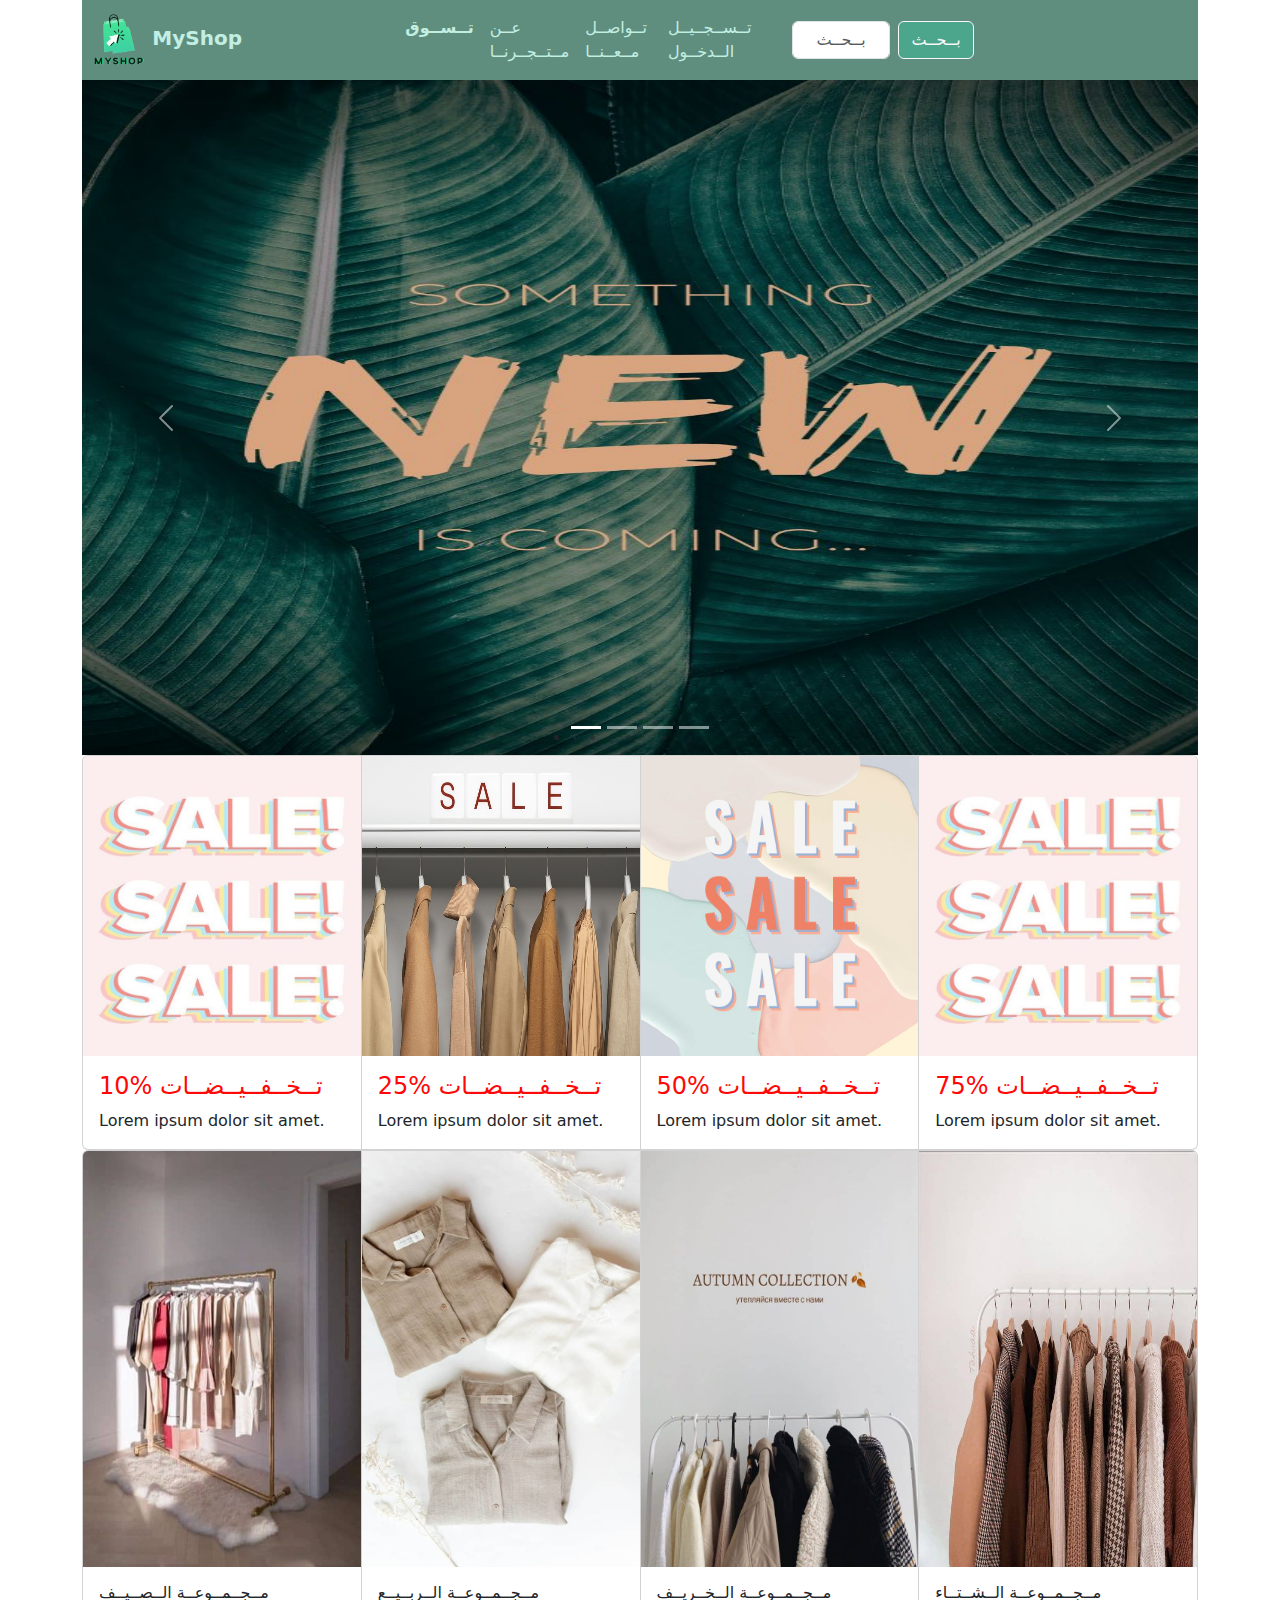
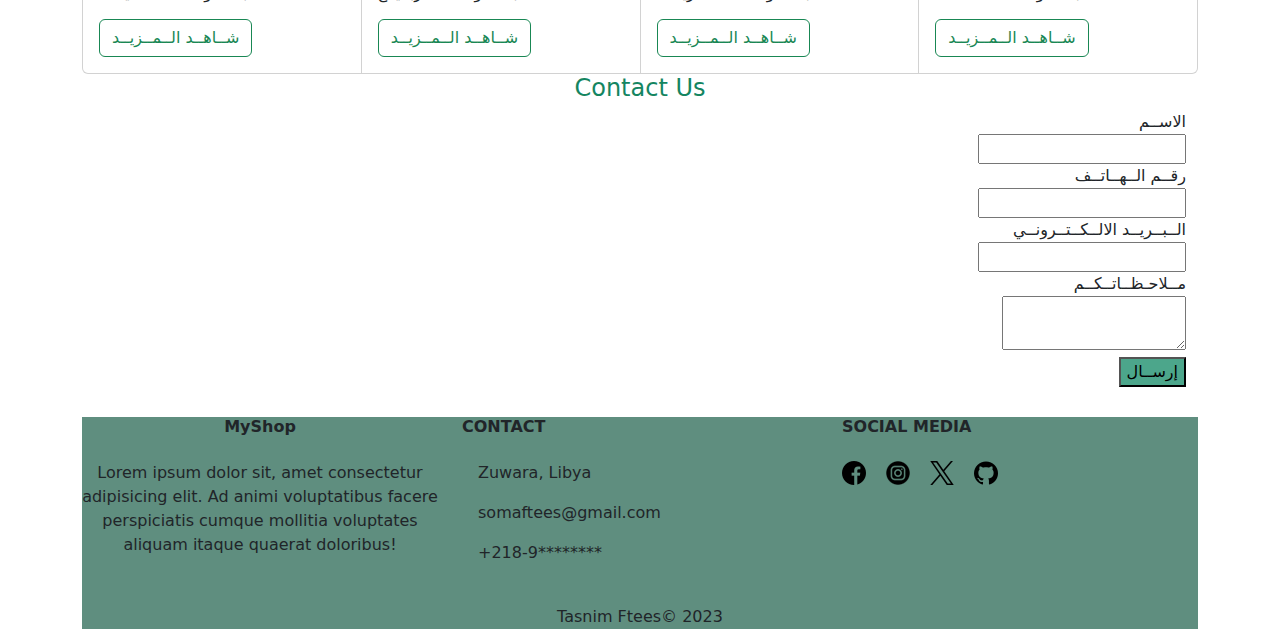
==== index.html @ c51e7357 "Update index.html" ====
<!DOCTYPE html>
<html lang="en">

<head>
  <meta charset="UTF-8">
  <meta name="viewport" content="width=device-width, initial-scale=1.0">
  <link rel="stylesheet" href="css\style.css" />
  <script src="js/script.js"></script>
  <link href="https://cdn.jsdelivr.net/npm/bootstrap@5.3.2/dist/css/bootstrap.min.css" rel="stylesheet"
    integrity="sha384-T3c6CoIi6uLrA9TneNEoa7RxnatzjcDSCmG1MXxSR1GAsXEV/Dwwykc2MPK8M2HN" crossorigin="anonymous">
  <script src="https://cdn.jsdelivr.net/npm/bootstrap@5.3.2/dist/js/bootstrap.bundle.min.js"
    integrity="sha384-C6RzsynM9kWDrMNeT87bh95OGNyZPhcTNXj1NW7RuBCsyN/o0jlpcV8Qyq46cDfL"
    crossorigin="anonymous"></script>
  <!-- CSS Bootstrap link -->
  <link rel="stylesheet" href="https://maxcdn.bootstrapcdn.com/bootstrap/5.3.2/css/bootstrap.min.css">

  <!-- jQuery script -->
  <script src="https://code.jquery.com/jquery-3.7.1.slim.min.js"></script>

  <!-- Popper.js script -->
  <script src="https://cdnjs.cloudflare.com/ajax/libs/popper.js/2.9.2/umd/popper.min.js"></script>

  <!-- Bootstrap script -->
  <script src="https://maxcdn.bootstrapcdn.com/bootstrap/5.3.2/js/bootstrap.min.js"></script>
  <link href="image/iconn.png">
  <title>MyShop</title>
</head>

<body>
  <!--translate-->
  <div id="google_translate_element"></div>
  <!--Go up-->
  <button onclick="scrollToTop()" id="scroll-to-top" title="الرجوع لأعلى">&#11165;</button>
  <!--Nav bar section-->
  <div class="container">
    <nav class="navbar navbar-expand-lg navbar-light" style="background: #5f8e7f">
      <div class="container-fluid">
        <div class="col-md-3">
          <div class="navbar-brand" style="color:#c3efe3;">
            <a class="nav-link active" aria-current="page" href="index.html" style="font-weight: 900;">
              <img src="image\shop.png" width="20%" height="20%">
              MyShop
            </a>
          </div>
        </div>
        <div class="col-md-4">
          <div class="collapse navbar-collapse" id="navbarNavAltMarkup">
            <div class="navbar-nav">
              <a class="nav-link" href="shop.html" style="font-weight:800; color:#c3efe3;">تــســوق</a>
              <a class="nav-link" href="about.html" style="font-weight:500; color:#c3efe3;">عــن مــتــجــرنــا</a>
              <a class="nav-link" href="#contact" style="font-weight:300; color:#c3efe3;">تــواصــل مــعــنــا</a>
              <a class="nav-link" href="login.html" style="font-weight:100; color:#c3efe3;"> تــســجــيــل
                الــدخــول</a>
            </div>
          </div>
        </div>
        <div class="col-md-2">
          <form class="d-flex" id="search-form" class="form-inline">
            <input class="form-control me-2" id="search-input" type="text" style="text-align: center;"
              placeholder="بــحــث" aria-label="بــحــث">
            <button class="btn btn-outline-light" id="search-button" style="background: #4ca68b"
              type="submit">بــحــث</button>
          </form>
        </div>
        <div class="col-md-2">
          <button class="navbar-toggler" type="button" data-toggle="collapse" data-target="#navbarNavAltMarkup"
            aria-controls="navbarNavAltMarkup" aria-expanded="false" aria-label="Toggle navigation">
            <span class="navbar-toggler-icon"></span>
          </button>
        </div>
      </div>
    </nav>
  </div>

  <!--first card section-->
  <div class="container">
    <div id="carouselExampleInterval" class="carousel slide" data-bs-ride="carousel">
      <ul class="carousel-indicators">
        <li data-bs-target="#carouselExampleInterval" data-bs-slide-to="0" class="active"></li>
        <li data-bs-target="#carouselExampleInterval" data-bs-slide-to="1"></li>
        <li data-bs-target="#carouselExampleInterval" data-bs-slide-to="2"></li>
        <li data-bs-target="#carouselExampleInterval" data-bs-slide-to="3"></li>
      </ul>
      <div class="carousel-inner">
        <div class="carousel-item active" data-bs-interval="5000">
          <img src="image\new.jpeg" class="d-block w-100" width="200px" height="675px">
        </div>
        <div class="carousel-item" data-bs-interval="5000">
          <img src="image\bg.jpeg" class="d-block w-100" width="1000px" height="675px">
          <div class="carousel-caption text-end" style="color: #a9a47b;">
            <h3>مــرحــبــاً بــكــم فــي مـــتجــرنــا الإلــكــتــرونــي</h3>
            <p> خــدامــات مــمــيــزة لــزبــائــن مــمــيــزيــن</p>
          </div>
        </div>
        <div class="carousel-item" data-bs-interval="3000">
          <img src="image\bg3.jpg" class="d-block w-100" width="1000px" height="675px">
          <div class="carousel-caption text-end" style="color: #f8f3b8;">
            <h3>مــرحــبــاً بــكــم فــي مـــتجــرنــا الإلــكــتــرونــي</h3>
            <p> خــدامــات مــمــيــزة لــزبــائــن مــمــيــزيــن</p>
          </div>
        </div>
        <div class="carousel-item" data-bs-interval="1000">
          <img src="image\bg2.jpg" class="d-block w-100" width="1000px" height="675px">
          <div class="carousel-caption text-end" style="color: #8e8a5f;">
            <h3>مــرحــبــاً بــكــم فــي مـــتجــرنــا الإلــكــتــرونــي</h3>
            <p> خــدامــات مــمــيــزة لــزبــائــن مــمــيــزيــن</p>
          </div>
        </div>
      </div>
      <button class="carousel-control-prev" type="button" data-bs-target="#carouselExampleInterval"
        data-bs-slide="prev">
        <span class="carousel-control-prev-icon" aria-hidden="true"></span>
        <span class="visually-hidden">Previous</span>
      </button>
      <button class="carousel-control-next" type="button" data-bs-target="#carouselExampleInterval"
        data-bs-slide="next">
        <span class="carousel-control-next-icon" aria-hidden="true"></span>
        <span class="visually-hidden">Next</span>
      </button>
    </div>
  </div>


  <!--SALE section-->
  <div class="container">
    <div class="card-group">
      <div class="card">
        <img src="image\sale3.jpeg" class="card-img-top" width="75px" height="300px">
        <div class="card-body">
          <h5 class="glow"> 10% تــخــفــيــضــات</h5>
          <p class="card-text">Lorem ipsum dolor sit amet.</p>
        </div>
      </div>
      <div class="card">
        <img src="image\sale.jpeg" class="card-img-top" width="75px" height="300px">
        <div class="card-body">
          <h5 class="glow"> 25% تــخــفــيــضــات</h5>
          <p class="card-text">Lorem ipsum dolor sit amet.</p>
        </div>
      </div>
      <div class="card">
        <img src="image\sale2.jpeg" class="card-img-top" width="75px" height="300px">
        <div class="card-body">
          <h5 class="glow"> 50% تــخــفــيــضــات</h5>
          <p class="card-text">Lorem ipsum dolor sit amet.</p>
        </div>
      </div>
      <div class="card">
        <img src="image\sale3.jpeg" class="card-img-top" width="75px" height="300px">
        <div class="card-body">
          <h5 class="glow"> 75% تــخــفــيــضــات</h5>
          <p class="card-text">Lorem ipsum dolor sit amet.</p>
        </div>
      </div>
    </div>
  </div>
  <!--seasons section-->

  <div class="container">
    <div class="card-group">
      <div class="card">
        <img src="image\summer.jpg" class="card-img-top" width="100%" height="100%">
        <div class="card-body">
          <h5 class="card-title" style="font-size: medium">مــجــمــوعــة الــصــيــف</h5>
          <p class="card-text"></p>
          <a href="summer.html" class="btn btn-outline-success" style="font-size: medium">شــاهــد الــمــزيــد</a>
        </div>
      </div>
      <div class="card">
        <img src="image\spring.jpg" class="card-img-top" width="100%" height="100%">
        <div class="card-body">
          <h5 class="card-title" style="font-size: medium">مــجــمــوعــة الــربــيــع</h5>
          <p class="card-text"></p>
          <a href="spring.html" class="btn btn-outline-success" style="font-size: medium">شــاهــد الــمــزيــد</a>
        </div>
      </div>
      <div class="card">
        <img src="image\autm.jpg" class="card-img-top" width="100%" height="100%">
        <div class="card-body">
          <h5 class="card-title" style="font-size: medium">مــجــمــوعــة الــخــريــف</h5>
          <p class="card-text"></p>
          <a href="aut.html" class="btn btn-outline-success" style="font-size: medium">شــاهــد الــمــزيــد</a>
        </div>
      </div>
      <div class="card">
        <img src="image\wint.jpg" class="card-img-top" width="100%" height="100%">
        <div class="card-body">
          <h5 class="card-title" style="font-size: medium">مــجــمــوعــة الــشــتــاء</h5>
          <p class="card-text"></p>
          <a href="win.html" class="btn btn-outline-success" style="font-size: medium">شــاهــد الــمــزيــد</a>
        </div>
      </div>
    </div>
  </div>



  <!--contact us section-->
  <div class="container">
    <div id="contact">
      <div class="heading_container ">
        <h2 class="glowy" style="text-align: center;">
          Contact Us
        </h2>
      </div>
    </div>
    <div class="container">
      <div class="row">
        <div class="col-md-9">
          <div class="map_container">
            <div class="map-responsive">
              <iframe
                src="https://www.google.com/maps/embed?pb=!1m18!1m12!1m3!1d53581.4370925566!2d12.12197630697865!3d32.92883009144455!2m3!1f0!2f0!3f0!3m2!1i1024!2i768!4f13.1!3m3!1m2!1s0x13a961f3cd613c19%3A0x91852e54e28cdc3c!2z2LLZiNin2LHYqQ!5e0!3m2!1sar!2sly!4v1702836986442!5m2!1sar!2sly"
                width="100%" height="300px" style="border:0;" allowfullscreen="" loading="lazy"
                referrerpolicy="no-referrer-when-downgrade"></iframe>
            </div>
          </div>
        </div>

        <div class="col-md-3" style="text-align: right;">
          <form action="https://formspree.io/f/xnqeqqjg" method="POST">
            <label>
              الاســم <br>
              <input type="name" name="name">
            </label><br>
            <label>
              رقــم الــهــاتــف <br>
              <input type="tel" name="phone">
            </label><br>
            <label>
              الــبــريــد الالــكــتــرونــي<br>
              <input type="email" name="email">
            </label><br>
            <label>
              مــلاحـظــاتــكــم<br>
              <textarea name="message"></textarea>
            </label><br>
            <button type="submit" style="background-color: #4ca68b;">إرســال</button>
          </form>

        </div>
      </div>
    </div>
  </div>

  <!--footer-->
  <div class="container">
    <footer class="footer">
      <section style="background: #5f8e7f;">
        <div class="row">
          <div class="col-md-4" style="text-align: center;">
            <h6 class="fw-bold mb-4">
              MyShop
            </h6>
            <p>
              Lorem ipsum dolor sit, amet consectetur adipisicing elit. Ad animi voluptatibus facere perspiciatis cumque
              mollitia voluptates aliquam itaque quaerat doloribus!
            </p>
          </div>
          <div class="col-md-4" style="text-align: left;">
            <h6 class="text-uppercase fw-bold mb-4">Contact</h6>
            <p><i class="fas fa-home me-3"></i> Zuwara, Libya</p>
            <p>
              <i class="fas fa-envelope me-3"></i>
              somaftees@gmail.com
            </p>
            <p><i class="fas fa-phone me-3"></i> +218-9********</p>
          </div>
          <div class="col-md-4" style="text-align: left;">
            <!--Social Media-->
            <h6 class="text-uppercase fw-bold mb-4">Social media</h6>
            <div class="social-icons">
              <a href="https://www.facebook.com/profile.php?id=100024645512383&mibextid=hIlR13">
                <img src="image/fb.png">
              </a>
              <a href="https://www.instagram.com/so._.ma21?igsh=azg3Y241MWU5dmxv">
                <img src="image/insta.png">
              </a>
              <a href="https://x.com/SomaFtees?t=CXi1REva-2Xy9yOhAqD6Ow&s=09">
                <img src="image/x.png">
              </a>
              <a href="https://github.com/somaftees">
                <img src="image/gb.png">
              </a>
            </div>
          </div>
        </div>
      </section>
      <div class="text-center p-4" style="background: #5f8e7f; height: 30px;">
        Tasnim Ftees&copy; 2023
      </div>
      <!-- Copyright -->
    </footer>
  </div>
</body>

</html>
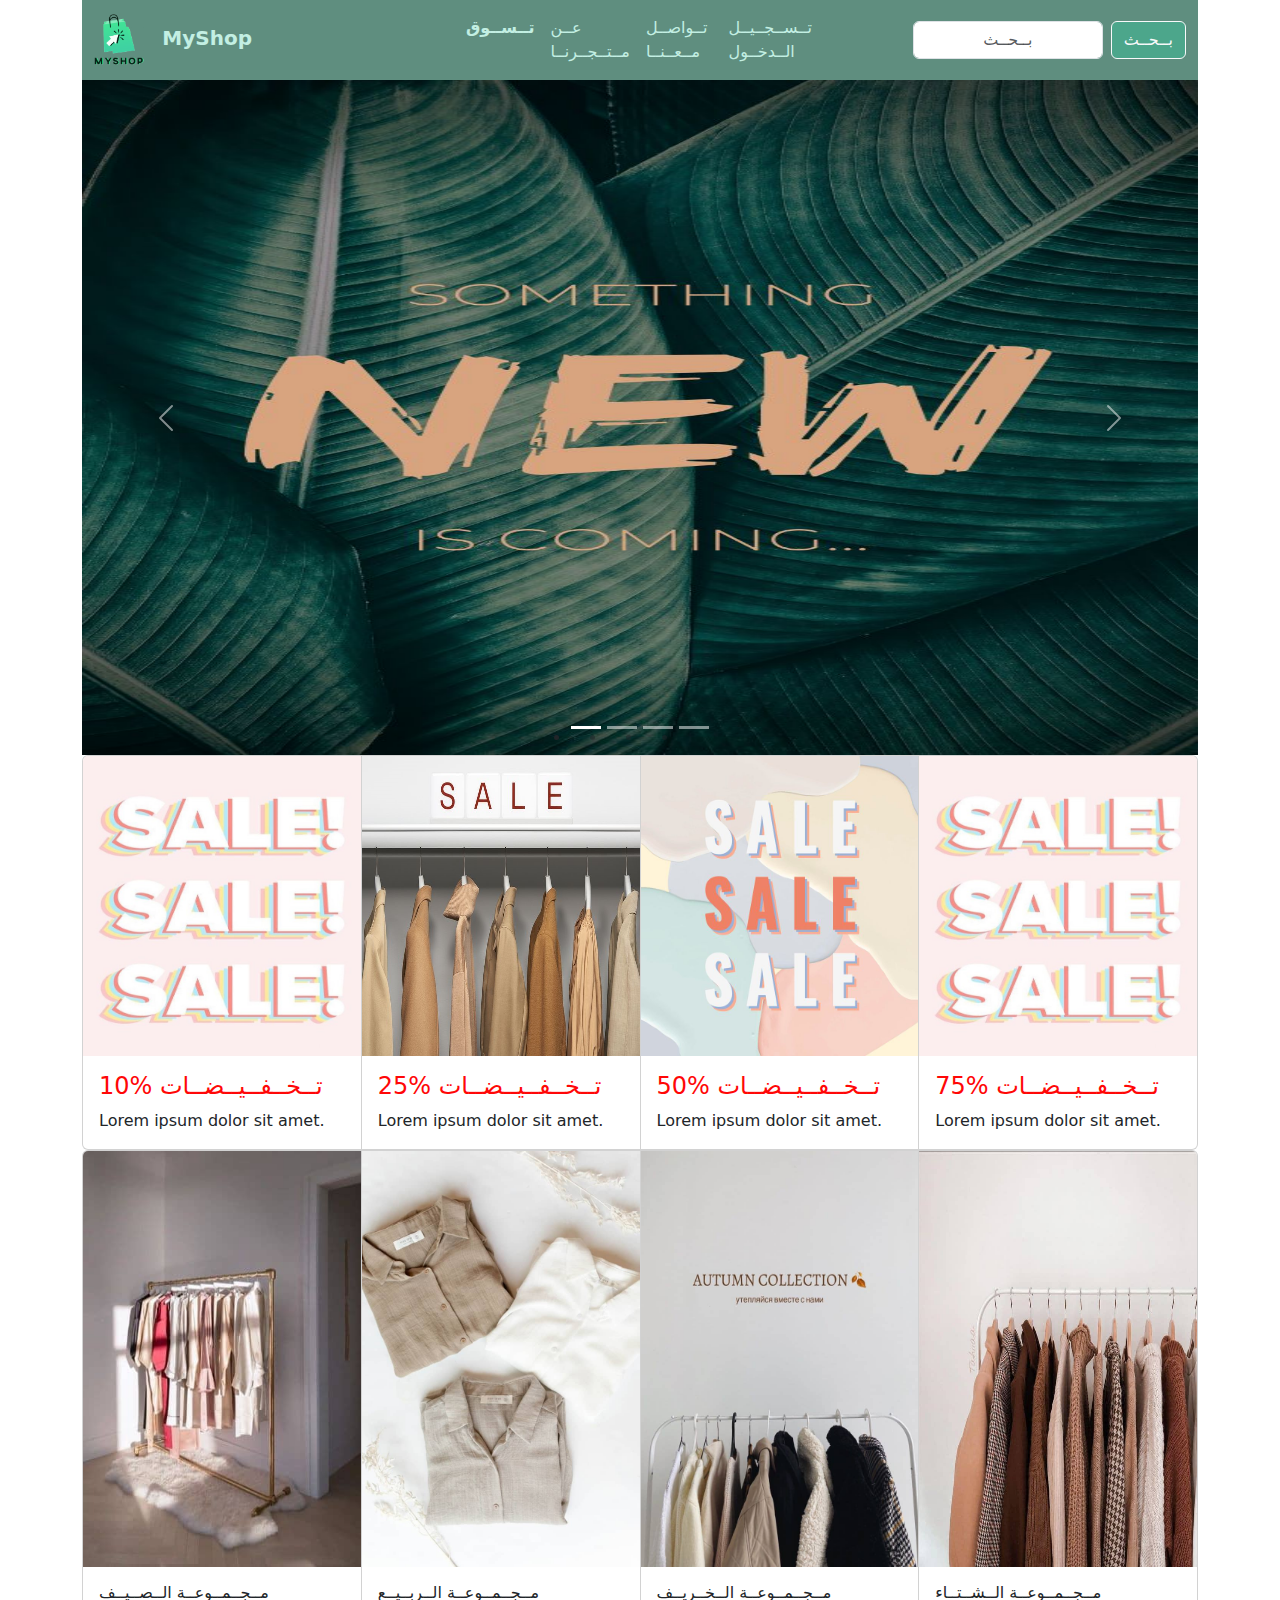
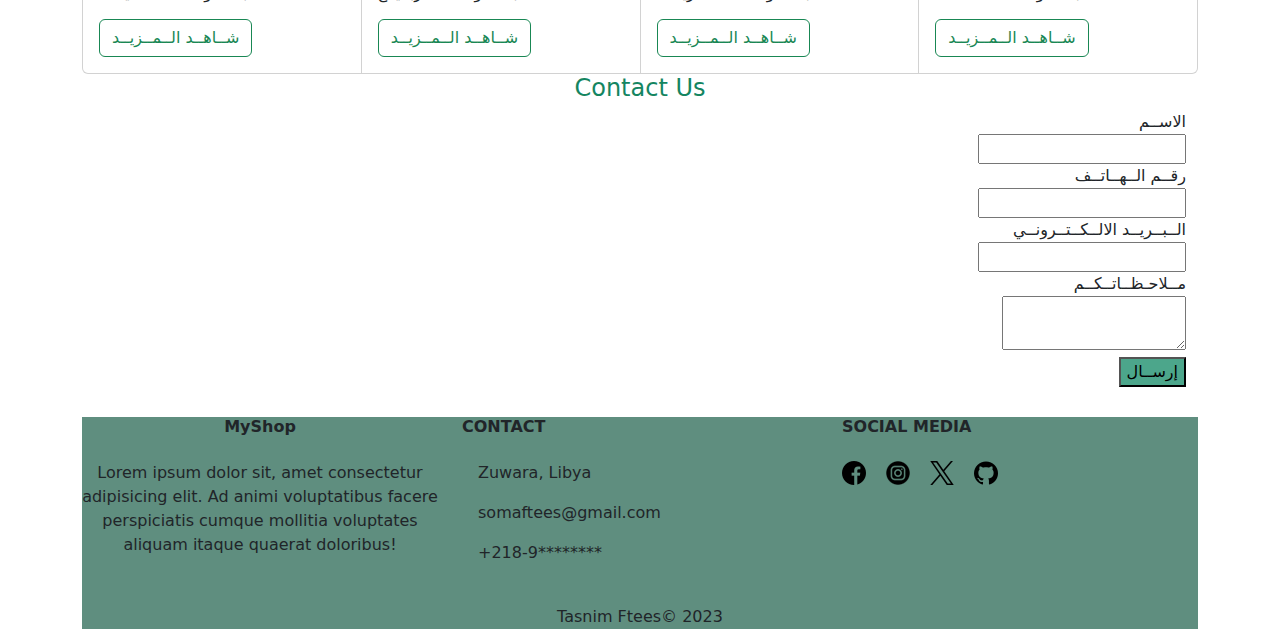
==== commit 1031e782: "Update index.html" ====
--- a/index.html
+++ b/index.html
@@ -36,11 +36,15 @@
     <nav class="navbar navbar-expand-lg navbar-light" style="background: #5f8e7f">
       <div class="container-fluid">
         <div class="col-md-3">
-          <div class="navbar-brand" style="color:#c3efe3;">
+          <div class="navbar-brand" style="color:#c3efe3; display: flex; justify-content: space-between; align-items: center;">
             <a class="nav-link active" aria-current="page" href="index.html" style="font-weight: 900;">
-              <img src="image\shop.png" width="20%" height="20%">
+              <img src="image\shop.png" width="20%" height="20%" style="margin-right: 10px;">
               MyShop
             </a>
+            <button class="navbar-toggler" type="button" data-toggle="collapse" data-target="#navbarNavAltMarkup"
+              aria-controls="navbarNavAltMarkup" aria-expanded="false" aria-label="Toggle navigation">
+              <span class="navbar-toggler-icon"></span>
+            </button>
           </div>
         </div>
         <div class="col-md-4">
@@ -54,19 +58,13 @@
             </div>
           </div>
         </div>
-        <div class="col-md-2">
+        <div class="col-md-3">
           <form class="d-flex" id="search-form" class="form-inline">
             <input class="form-control me-2" id="search-input" type="text" style="text-align: center;"
               placeholder="بــحــث" aria-label="بــحــث">
             <button class="btn btn-outline-light" id="search-button" style="background: #4ca68b"
               type="submit">بــحــث</button>
           </form>
-        </div>
-        <div class="col-md-2">
-          <button class="navbar-toggler" type="button" data-toggle="collapse" data-target="#navbarNavAltMarkup"
-            aria-controls="navbarNavAltMarkup" aria-expanded="false" aria-label="Toggle navigation">
-            <span class="navbar-toggler-icon"></span>
-          </button>
         </div>
       </div>
     </nav>
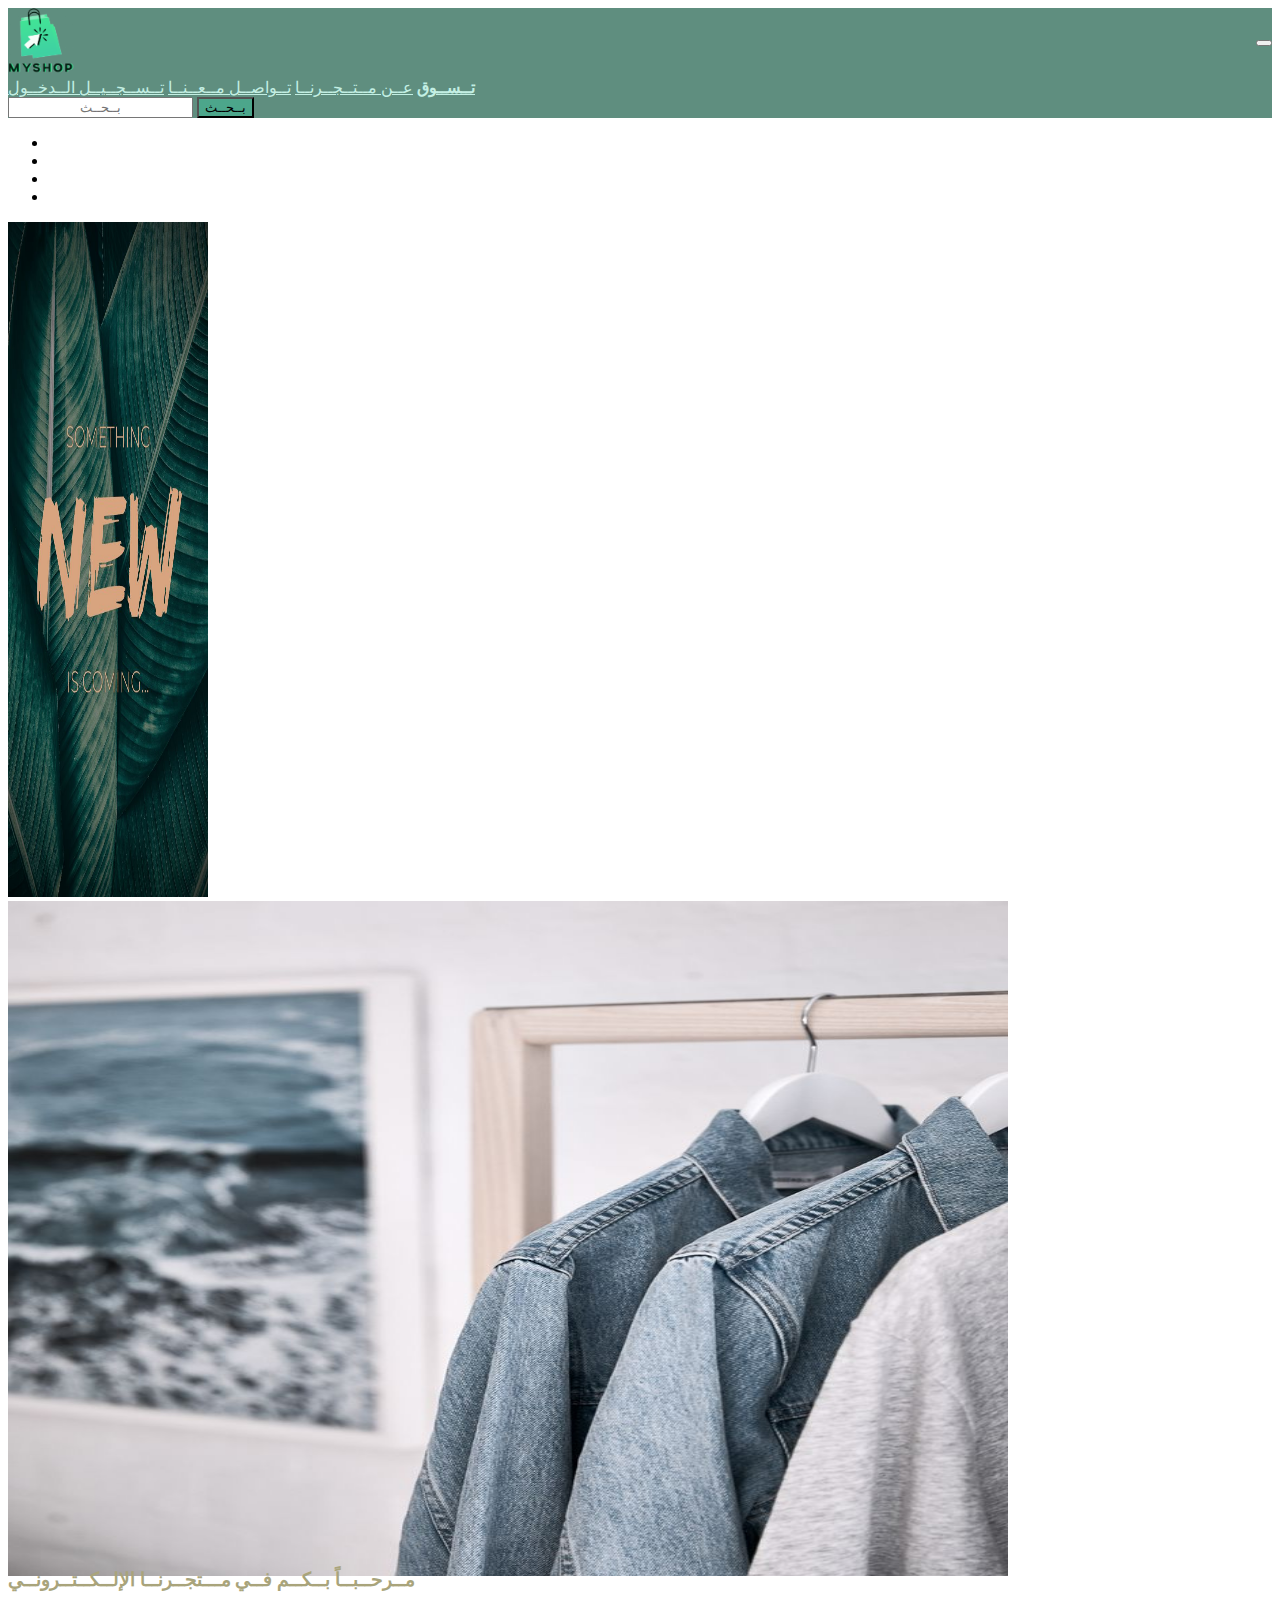
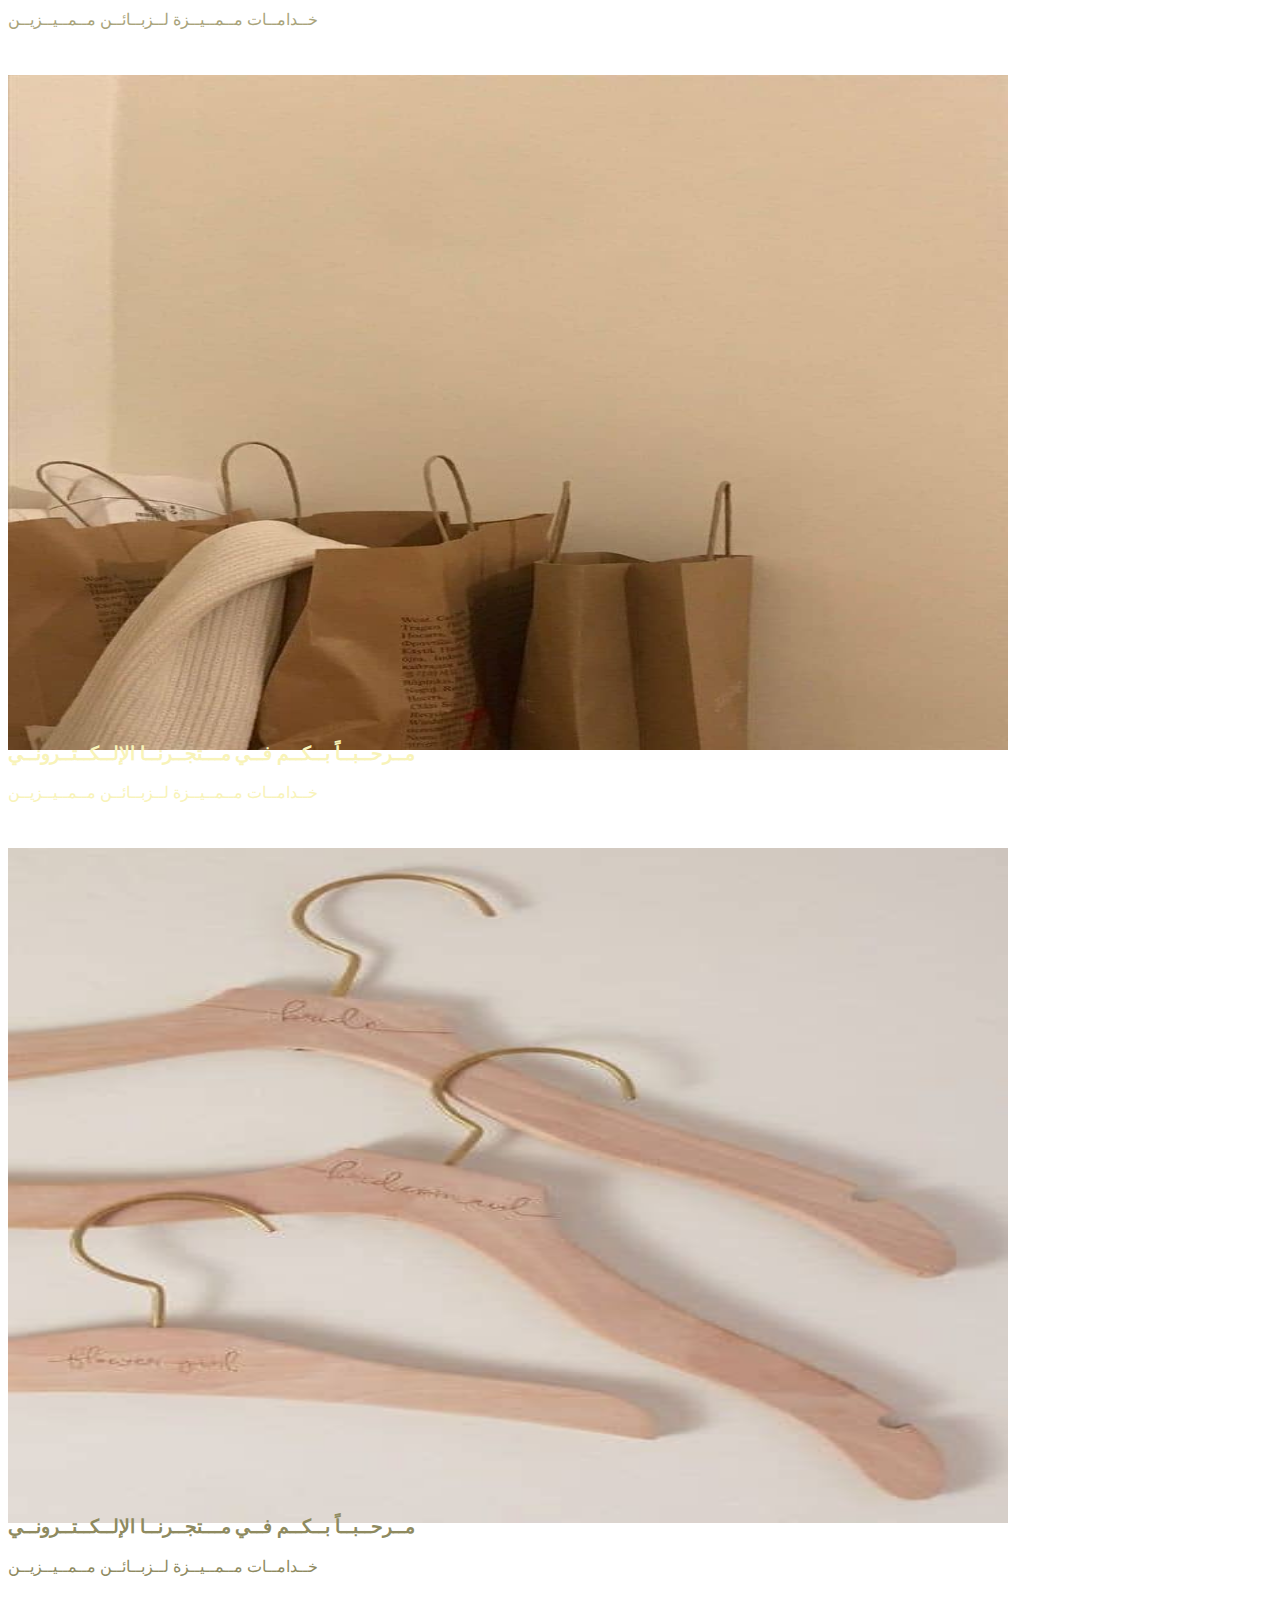
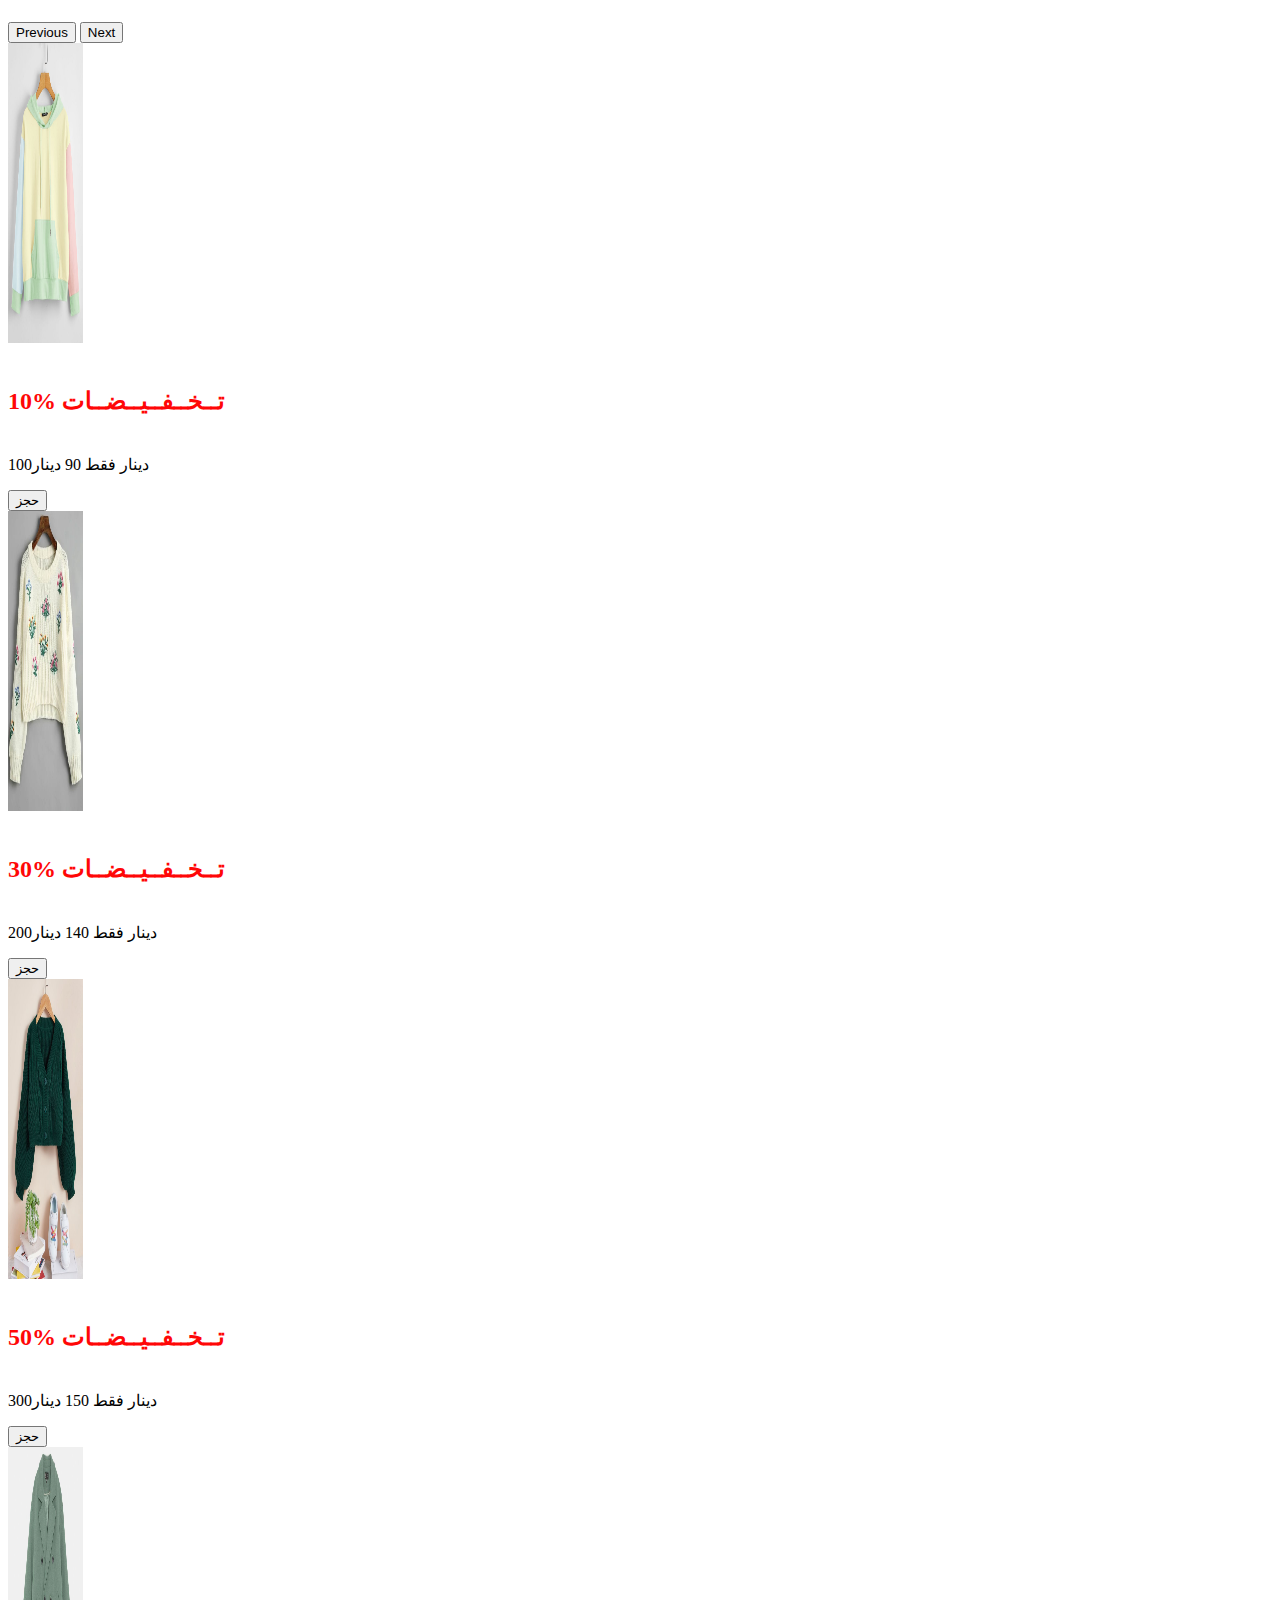
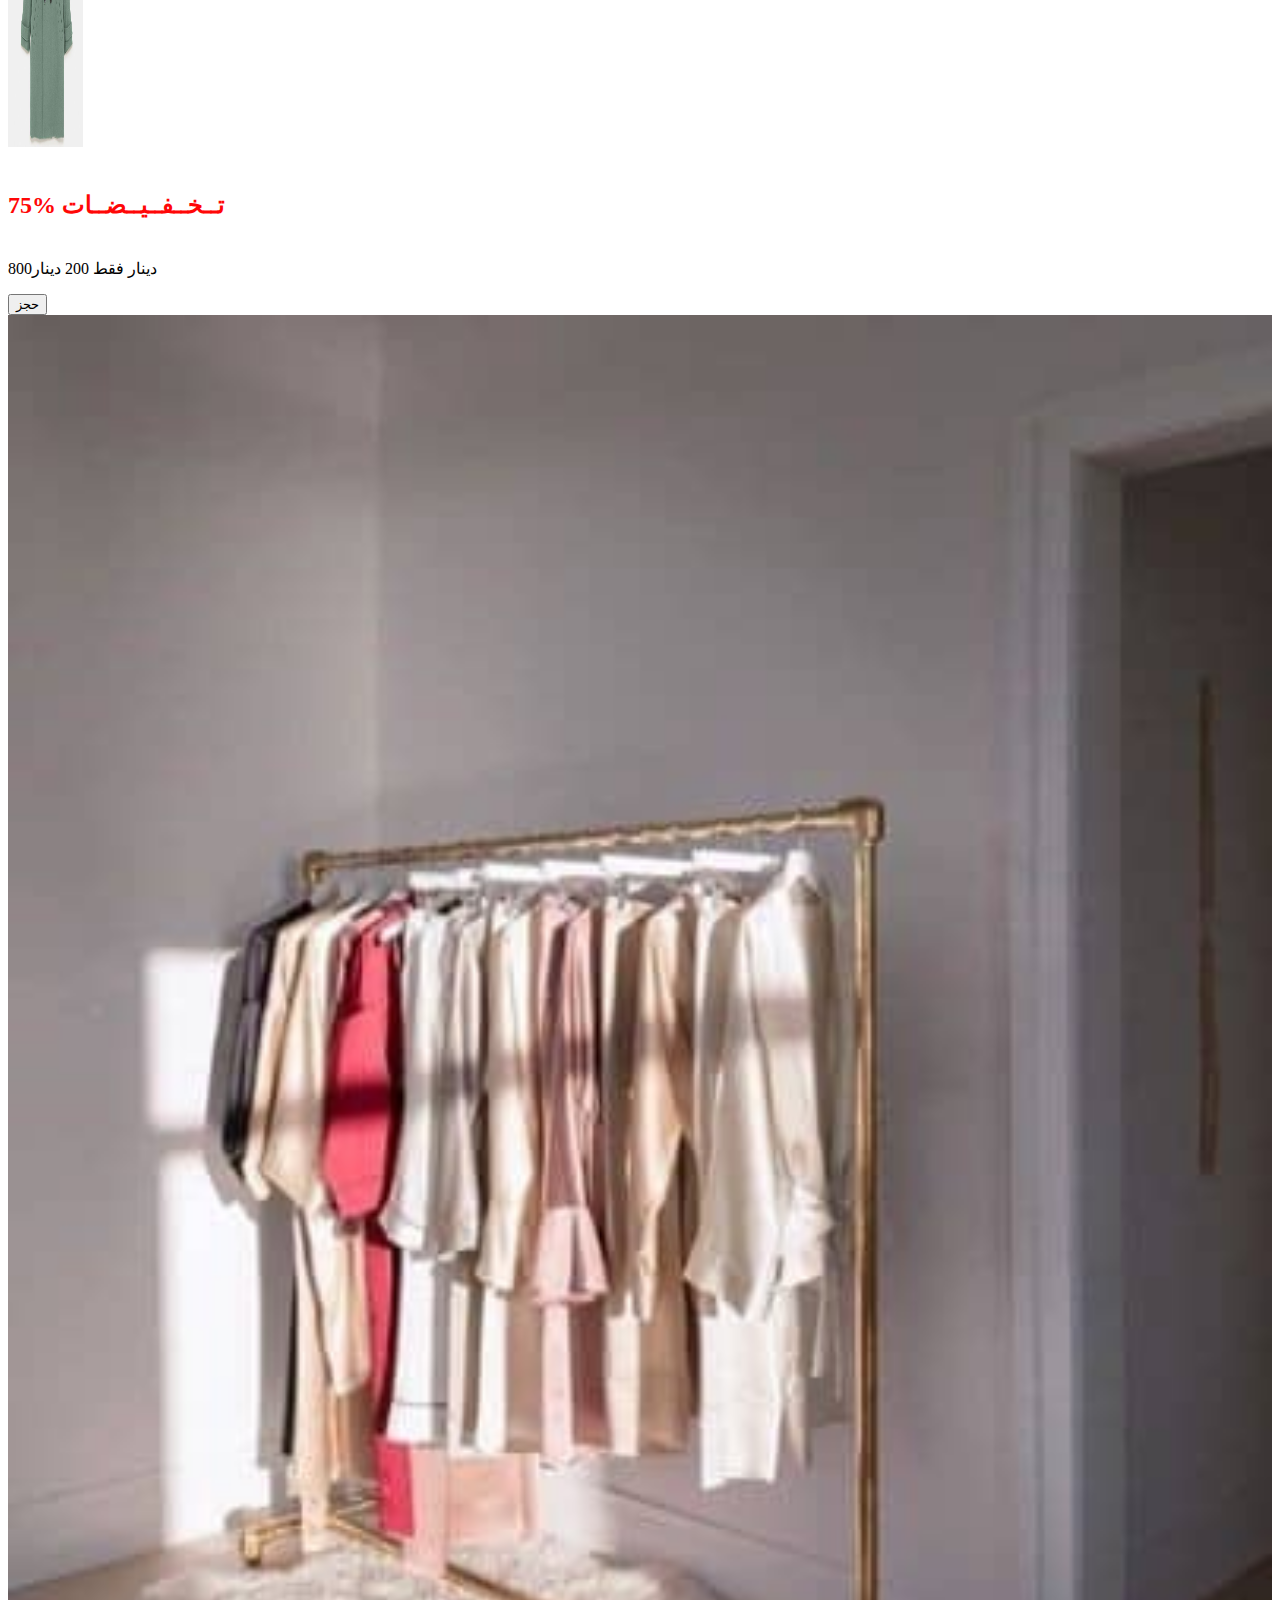
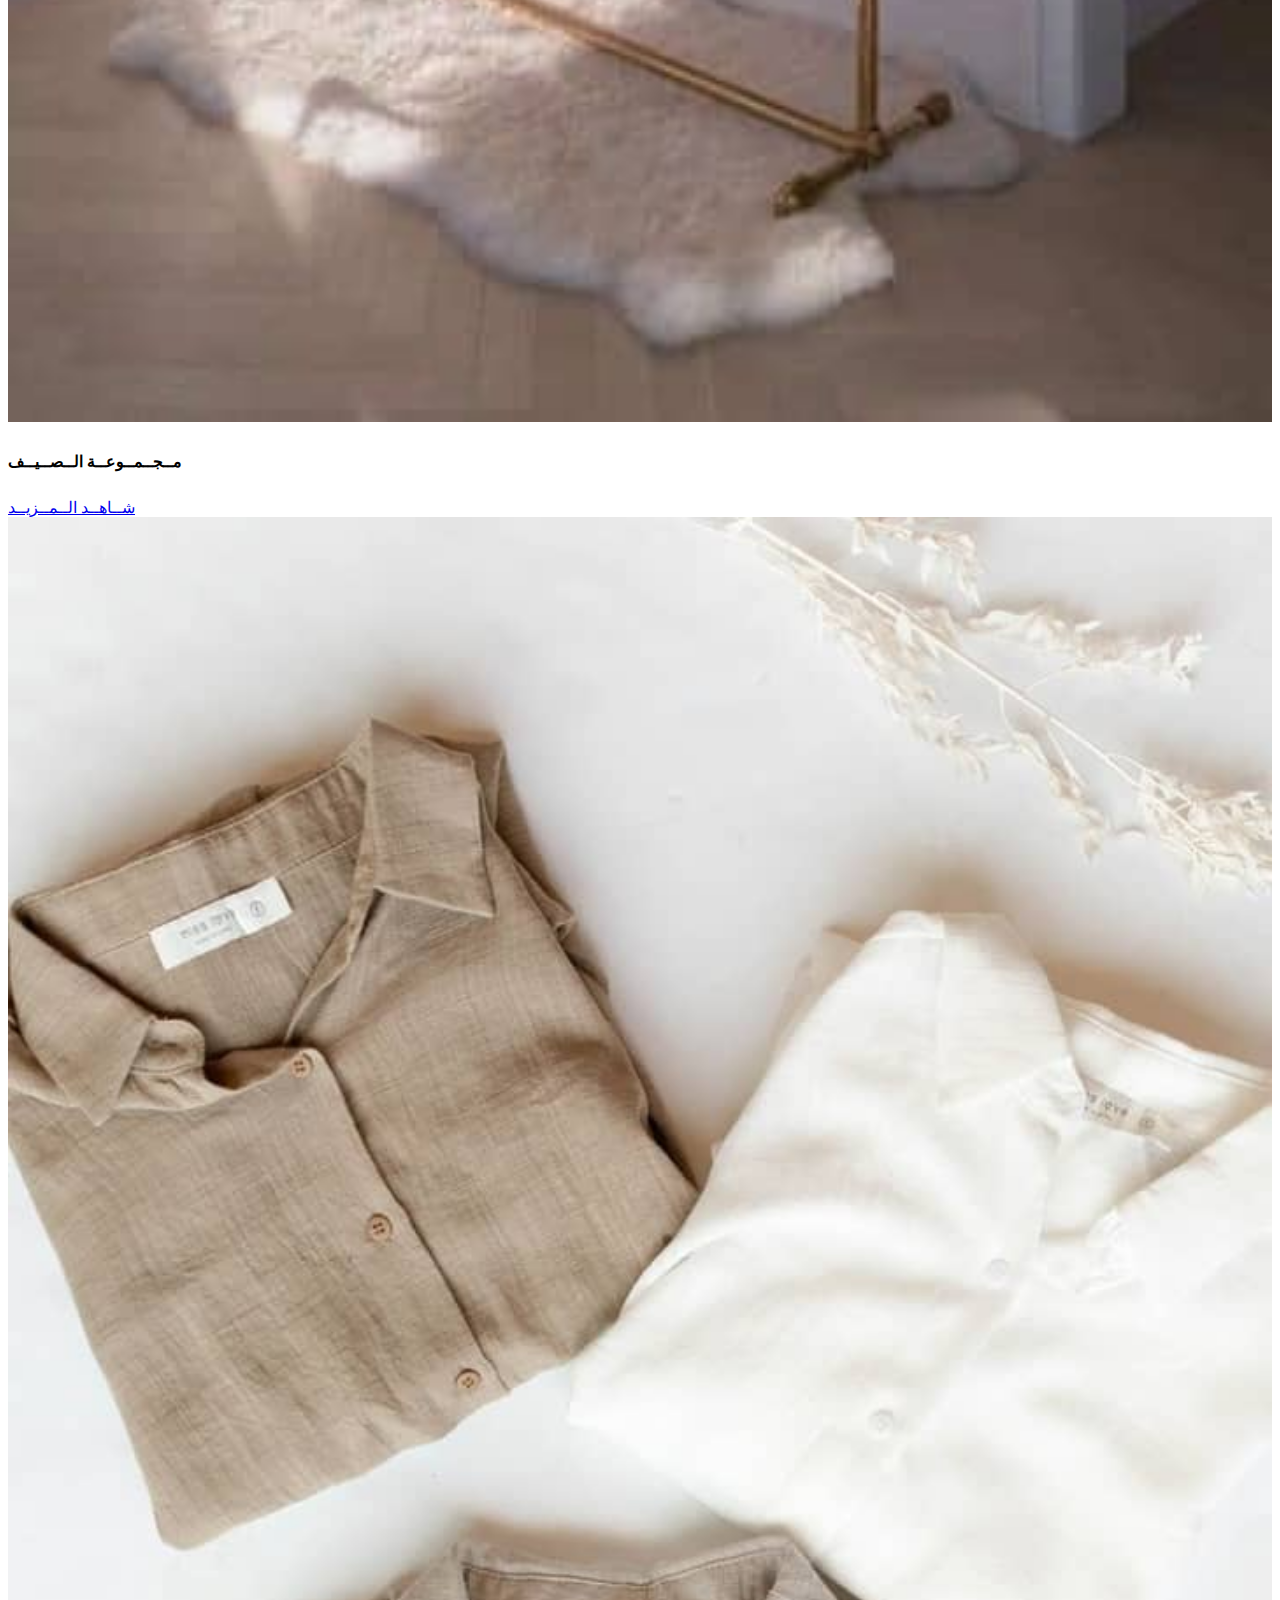
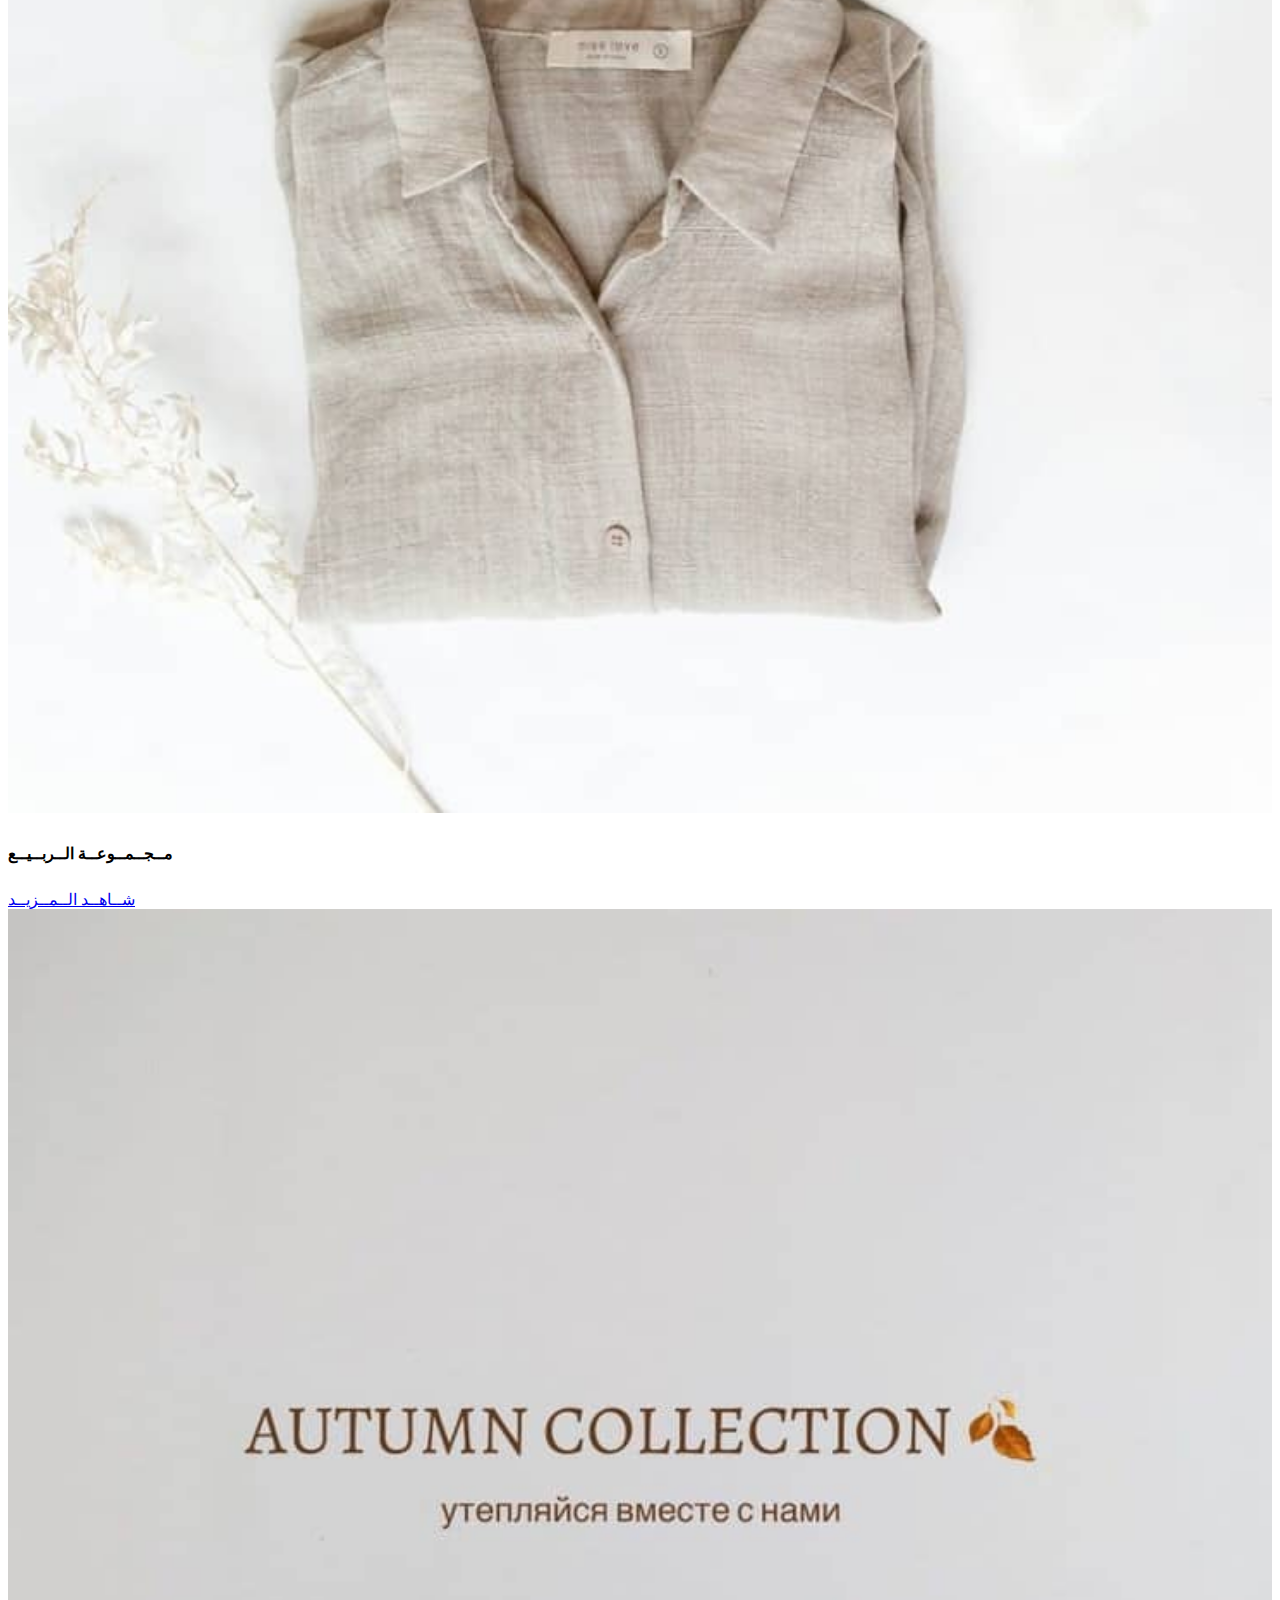
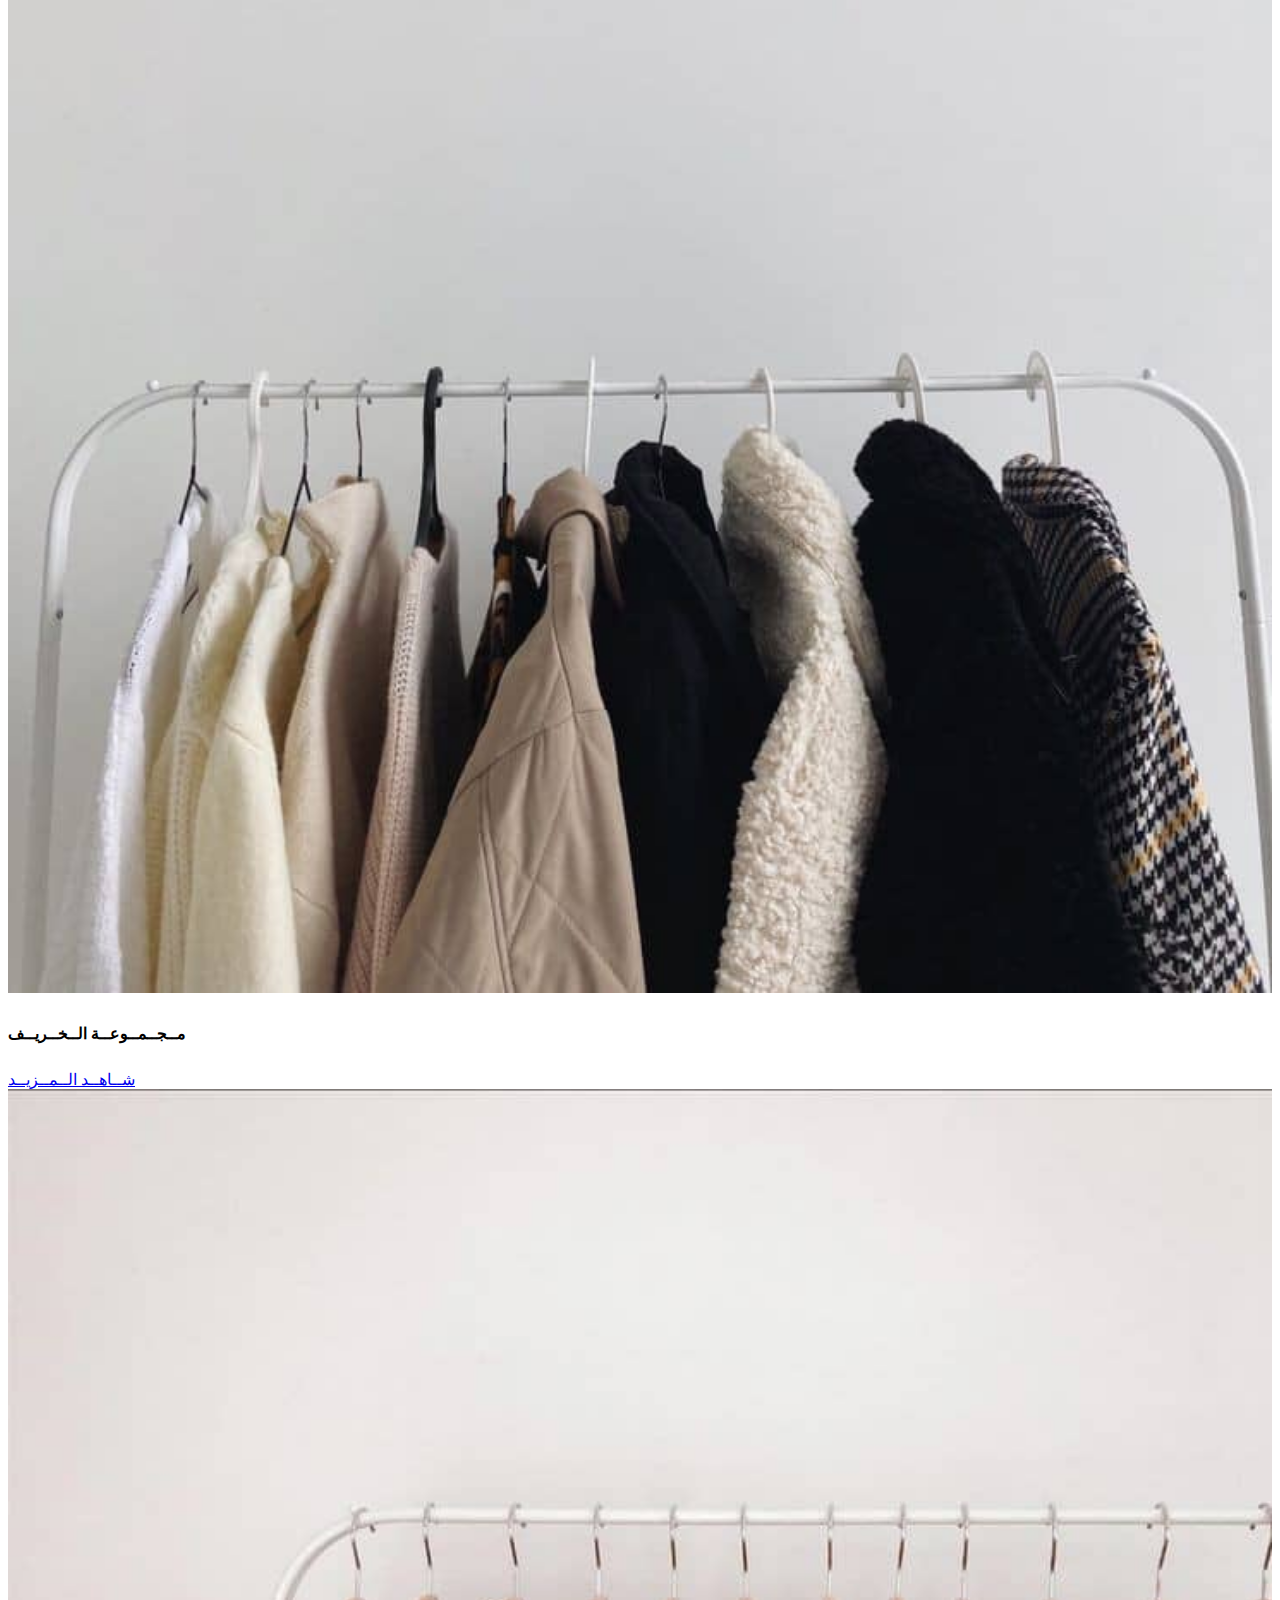
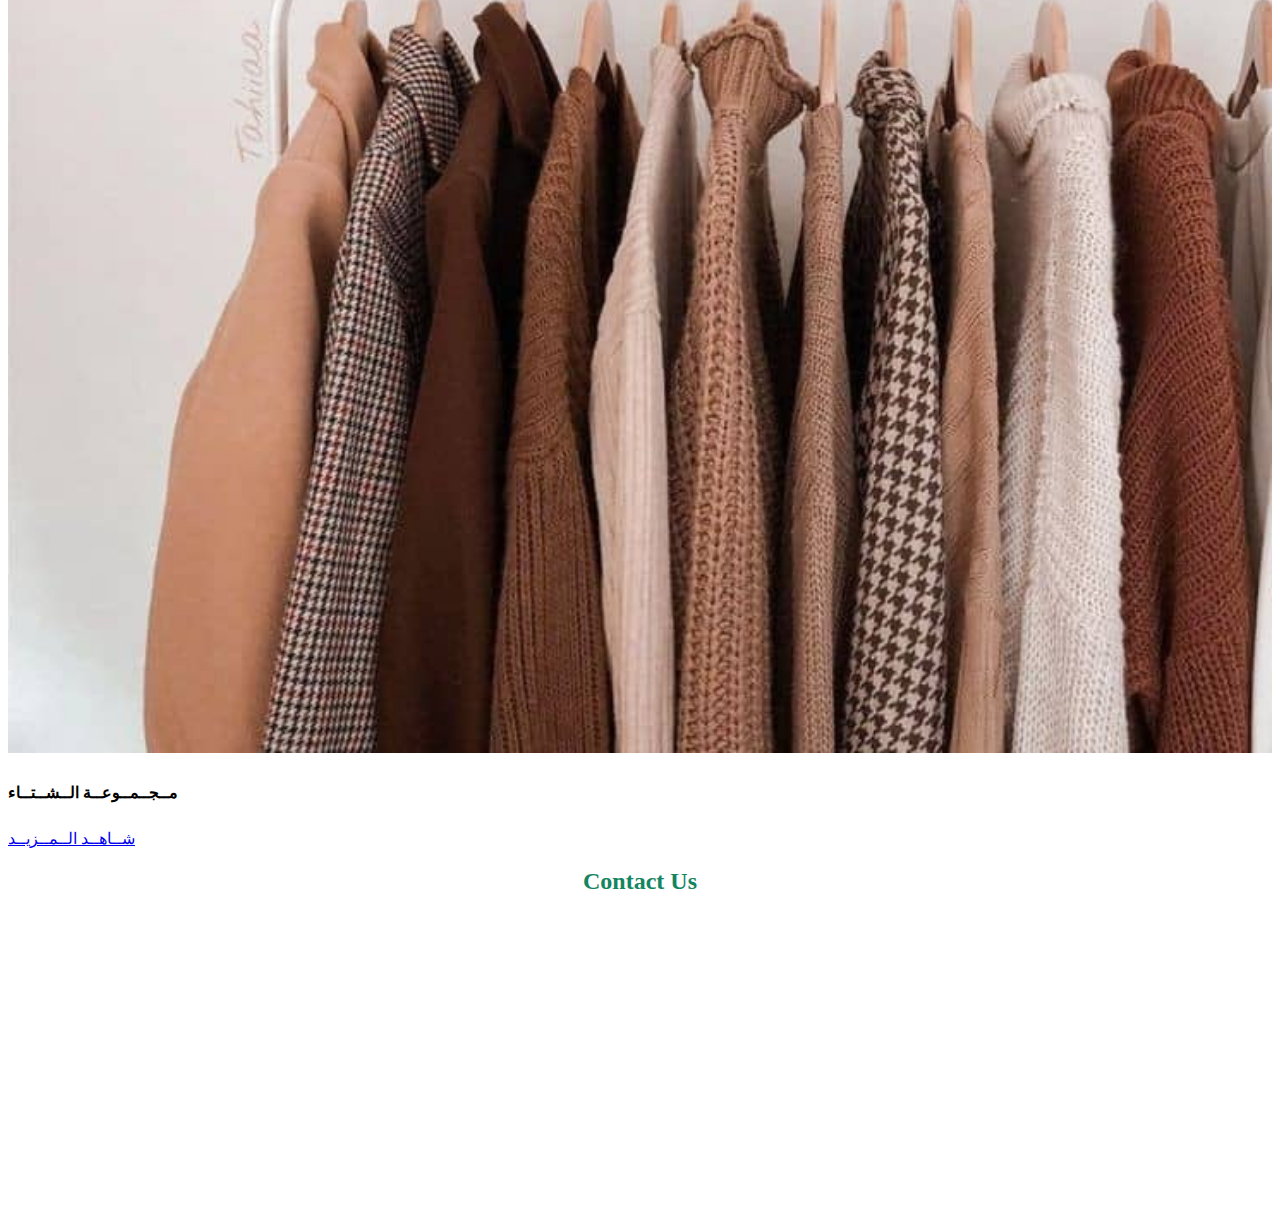
==== commit 413209ea: "Update index.html" ====
--- a/index.html
+++ b/index.html
@@ -8,21 +8,16 @@
   <script src="js/script.js"></script>
   <link href="https://cdn.jsdelivr.net/npm/bootstrap@5.3.2/dist/css/bootstrap.min.css" rel="stylesheet"
     integrity="sha384-T3c6CoIi6uLrA9TneNEoa7RxnatzjcDSCmG1MXxSR1GAsXEV/Dwwykc2MPK8M2HN" crossorigin="anonymous">
-  <script src="https://cdn.jsdelivr.net/npm/bootstrap@5.3.2/dist/js/bootstrap.bundle.min.js"
-    integrity="sha384-C6RzsynM9kWDrMNeT87bh95OGNyZPhcTNXj1NW7RuBCsyN/o0jlpcV8Qyq46cDfL"
+  <script src="https://cdn.jsdelivr.net/npm/@popperjs/core@2.11.8/dist/umd/popper.min.js"
+    integrity="sha384-I7E8VVD/ismYTF4hNIPjVp/Zjvgyol6VFvRkX/vR+Vc4jQkC+hVqc2pM8ODewa9r"
     crossorigin="anonymous"></script>
-  <!-- CSS Bootstrap link -->
-  <link rel="stylesheet" href="https://maxcdn.bootstrapcdn.com/bootstrap/5.3.2/css/bootstrap.min.css">
-
+  <script src="https://cdn.jsdelivr.net/npm/bootstrap@5.3.2/dist/js/bootstrap.min.js"
+    integrity="sha384-BBtl+eGJRgqQAUMxJ7pMwbEyER4l1g+O15P+16Ep7Q9Q+zqX6gSbd85u4mG4QzX+"
+    crossorigin="anonymous"></script>
   <!-- jQuery script -->
   <script src="https://code.jquery.com/jquery-3.7.1.slim.min.js"></script>
-
   <!-- Popper.js script -->
   <script src="https://cdnjs.cloudflare.com/ajax/libs/popper.js/2.9.2/umd/popper.min.js"></script>
-
-  <!-- Bootstrap script -->
-  <script src="https://maxcdn.bootstrapcdn.com/bootstrap/5.3.2/js/bootstrap.min.js"></script>
-  <link href="image/iconn.png">
   <title>MyShop</title>
 </head>
 
@@ -30,16 +25,16 @@
   <!--translate-->
   <div id="google_translate_element"></div>
   <!--Go up-->
-  <button onclick="scrollToTop()" id="scroll-to-top" title="الرجوع لأعلى">&#11165;</button>
+  <button onclick="scrollToTop()" id="scroll-to-top" title="الرجوع لأعلى">&#11161;</button>
   <!--Nav bar section-->
   <div class="container">
     <nav class="navbar navbar-expand-lg navbar-light" style="background: #5f8e7f">
       <div class="container-fluid">
         <div class="col-md-3">
-          <div class="navbar-brand" style="color:#c3efe3; display: flex; justify-content: space-between; align-items: center;">
+          <div class="navbar-brand"
+            style="color:#c3efe3; display: flex; justify-content: space-between; align-items: center;">
             <a class="nav-link active" aria-current="page" href="index.html" style="font-weight: 900;">
-              <img src="image\shop.png" width="20%" height="20%" style="margin-right: 10px;">
-              MyShop
+              <img src="image\shop.png" width="20%" height="20%" style="margin-right: 10px;" alt="...">
             </a>
             <button class="navbar-toggler" type="button" data-toggle="collapse" data-target="#navbarNavAltMarkup"
               aria-controls="navbarNavAltMarkup" aria-expanded="false" aria-label="Toggle navigation">
@@ -81,24 +76,24 @@
       </ul>
       <div class="carousel-inner">
         <div class="carousel-item active" data-bs-interval="5000">
-          <img src="image\new.jpeg" class="d-block w-100" width="200px" height="675px">
+          <img src="image\new.jpeg" class="d-block w-100" width="200px" height="675px" alt="...">
         </div>
         <div class="carousel-item" data-bs-interval="5000">
-          <img src="image\bg.jpeg" class="d-block w-100" width="1000px" height="675px">
+          <img src="image\bg.jpeg" class="d-block w-100" width="1000px" height="675px" alt="...">
           <div class="carousel-caption text-end" style="color: #a9a47b;">
             <h3>مــرحــبــاً بــكــم فــي مـــتجــرنــا الإلــكــتــرونــي</h3>
             <p> خــدامــات مــمــيــزة لــزبــائــن مــمــيــزيــن</p>
           </div>
         </div>
         <div class="carousel-item" data-bs-interval="3000">
-          <img src="image\bg3.jpg" class="d-block w-100" width="1000px" height="675px">
+          <img src="image\bg3.jpg" class="d-block w-100" width="1000px" height="675px" alt="...">
           <div class="carousel-caption text-end" style="color: #f8f3b8;">
             <h3>مــرحــبــاً بــكــم فــي مـــتجــرنــا الإلــكــتــرونــي</h3>
             <p> خــدامــات مــمــيــزة لــزبــائــن مــمــيــزيــن</p>
           </div>
         </div>
         <div class="carousel-item" data-bs-interval="1000">
-          <img src="image\bg2.jpg" class="d-block w-100" width="1000px" height="675px">
+          <img src="image\bg2.jpg" class="d-block w-100" width="1000px" height="675px" alt="...">
           <div class="carousel-caption text-end" style="color: #8e8a5f;">
             <h3>مــرحــبــاً بــكــم فــي مـــتجــرنــا الإلــكــتــرونــي</h3>
             <p> خــدامــات مــمــيــزة لــزبــائــن مــمــيــزيــن</p>
@@ -123,31 +118,35 @@
   <div class="container">
     <div class="card-group">
       <div class="card">
-        <img src="image\sale3.jpeg" class="card-img-top" width="75px" height="300px">
+        <img src="image\s10.jpeg" class="card-img-top" width="75px" height="300px" alt="...">
         <div class="card-body">
           <h5 class="glow"> 10% تــخــفــيــضــات</h5>
-          <p class="card-text">Lorem ipsum dolor sit amet.</p>
-        </div>
-      </div>
-      <div class="card">
-        <img src="image\sale.jpeg" class="card-img-top" width="75px" height="300px">
-        <div class="card-body">
-          <h5 class="glow"> 25% تــخــفــيــضــات</h5>
-          <p class="card-text">Lorem ipsum dolor sit amet.</p>
-        </div>
-      </div>
-      <div class="card">
-        <img src="image\sale2.jpeg" class="card-img-top" width="75px" height="300px">
+          <p class="card-text"><span  class="discount">100دينار</span> فقط 90 دينار </p>
+          <button class="btn btn-success" onclick="bookReservation(1)">حجز</button>
+        </div>
+      </div>
+      <div class="card">
+        <img src="image\a13.jpeg" class="card-img-top" width="75px" height="300px" alt="...">
+        <div class="card-body">
+          <h5 class="glow"> 30% تــخــفــيــضــات</h5>
+          <p class="card-text"><span  class="discount">200دينار</span> فقط 140 دينار </p>
+          <button class="btn btn-success" onclick="bookReservation(2)">حجز</button>
+        </div>
+      </div>
+      <div class="card">
+        <img src="image\a58.jpeg" class="card-img-top" width="75px" height="300px" alt="...">
         <div class="card-body">
           <h5 class="glow"> 50% تــخــفــيــضــات</h5>
-          <p class="card-text">Lorem ipsum dolor sit amet.</p>
-        </div>
-      </div>
-      <div class="card">
-        <img src="image\sale3.jpeg" class="card-img-top" width="75px" height="300px">
+          <p class="card-text"><span  class="discount">300دينار</span> فقط 150 دينار</p>
+          <button class="btn btn-success" onclick="bookReservation(3)">حجز</button>
+        </div>
+      </div>
+      <div class="card">
+        <img src="image\w3.jpeg" class="card-img-top" width="75px" height="300px" alt="...">
         <div class="card-body">
           <h5 class="glow"> 75% تــخــفــيــضــات</h5>
-          <p class="card-text">Lorem ipsum dolor sit amet.</p>
+          <p class="card-text"><span  class="discount">800دينار</span>  فقط 200 دينار </p>
+          <button class="btn btn-success" onclick="bookReservation(4)">حجز</button>
         </div>
       </div>
     </div>
@@ -157,7 +156,7 @@
   <div class="container">
     <div class="card-group">
       <div class="card">
-        <img src="image\summer.jpg" class="card-img-top" width="100%" height="100%">
+        <img src="image\summer.jpg" class="card-img-top" width="100%" height="100%" alt="...">
         <div class="card-body">
           <h5 class="card-title" style="font-size: medium">مــجــمــوعــة الــصــيــف</h5>
           <p class="card-text"></p>
@@ -165,7 +164,7 @@
         </div>
       </div>
       <div class="card">
-        <img src="image\spring.jpg" class="card-img-top" width="100%" height="100%">
+        <img src="image\spring.jpg" class="card-img-top" width="100%" height="100%" alt="...">
         <div class="card-body">
           <h5 class="card-title" style="font-size: medium">مــجــمــوعــة الــربــيــع</h5>
           <p class="card-text"></p>
@@ -173,7 +172,7 @@
         </div>
       </div>
       <div class="card">
-        <img src="image\autm.jpg" class="card-img-top" width="100%" height="100%">
+        <img src="image\autm.jpg" class="card-img-top" width="100%" height="100%" alt="...">
         <div class="card-body">
           <h5 class="card-title" style="font-size: medium">مــجــمــوعــة الــخــريــف</h5>
           <p class="card-text"></p>
@@ -181,7 +180,7 @@
         </div>
       </div>
       <div class="card">
-        <img src="image\wint.jpg" class="card-img-top" width="100%" height="100%">
+        <img src="image\wint.jpg" class="card-img-top" width="100%" height="100%" alt="...">
         <div class="card-body">
           <h5 class="card-title" style="font-size: medium">مــجــمــوعــة الــشــتــاء</h5>
           <p class="card-text"></p>
@@ -190,9 +189,6 @@
       </div>
     </div>
   </div>
-
-
-
   <!--contact us section-->
   <div class="container">
     <div id="contact">
@@ -210,11 +206,10 @@
               <iframe
                 src="https://www.google.com/maps/embed?pb=!1m18!1m12!1m3!1d53581.4370925566!2d12.12197630697865!3d32.92883009144455!2m3!1f0!2f0!3f0!3m2!1i1024!2i768!4f13.1!3m3!1m2!1s0x13a961f3cd613c19%3A0x91852e54e28cdc3c!2z2LLZiNin2LHYqQ!5e0!3m2!1sar!2sly!4v1702836986442!5m2!1sar!2sly"
                 width="100%" height="300px" style="border:0;" allowfullscreen="" loading="lazy"
-                referrerpolicy="no-referrer-when-downgrade"></iframe>
+                referrerpolicy="no-referrer-when-downgrade" title="Location">
             </div>
           </div>
         </div>
-
         <div class="col-md-3" style="text-align: right;">
           <form action="https://formspree.io/f/xnqeqqjg" method="POST">
             <label>
@@ -235,12 +230,10 @@
             </label><br>
             <button type="submit" style="background-color: #4ca68b;">إرســال</button>
           </form>
-
-        </div>
-      </div>
-    </div>
-  </div>
-
+        </div>
+      </div>
+    </div>
+  </div>
   <!--footer-->
   <div class="container">
     <footer class="footer">
@@ -291,5 +284,4 @@
     </footer>
   </div>
 </body>
-
 </html>
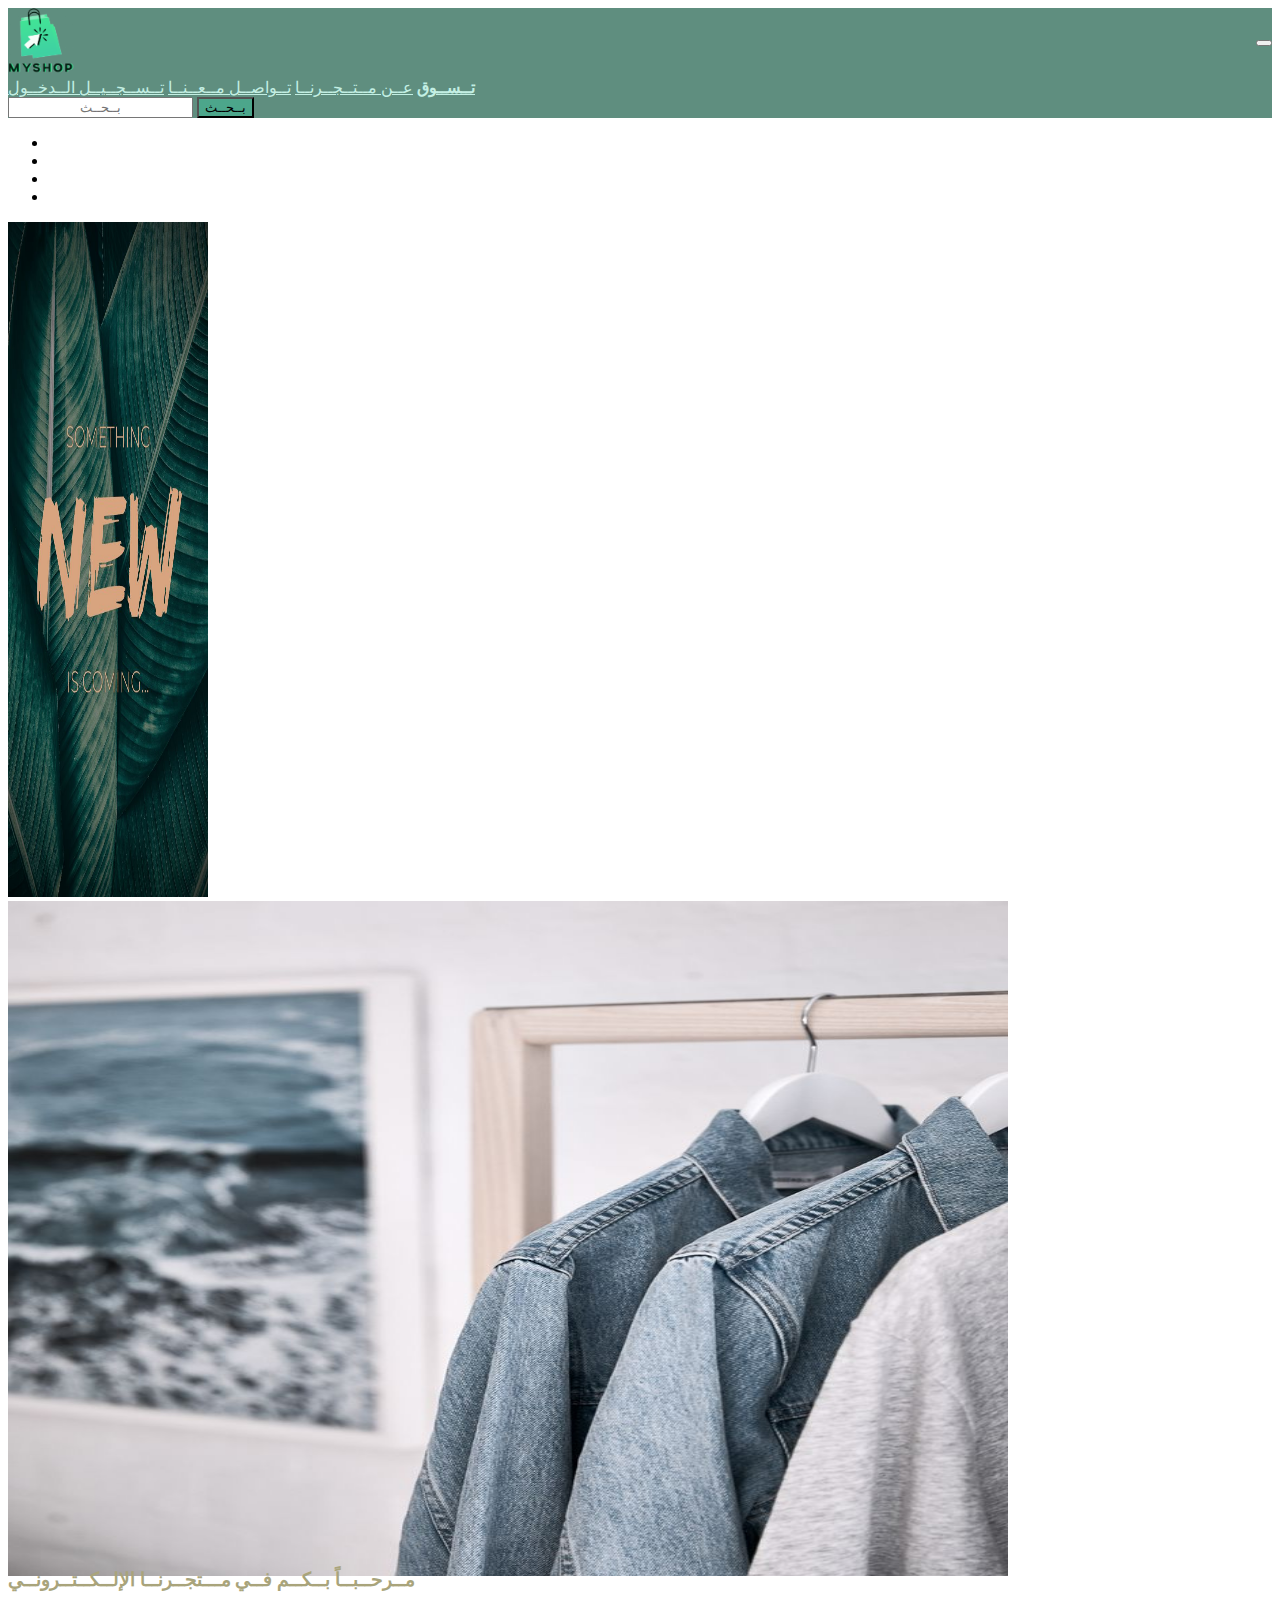
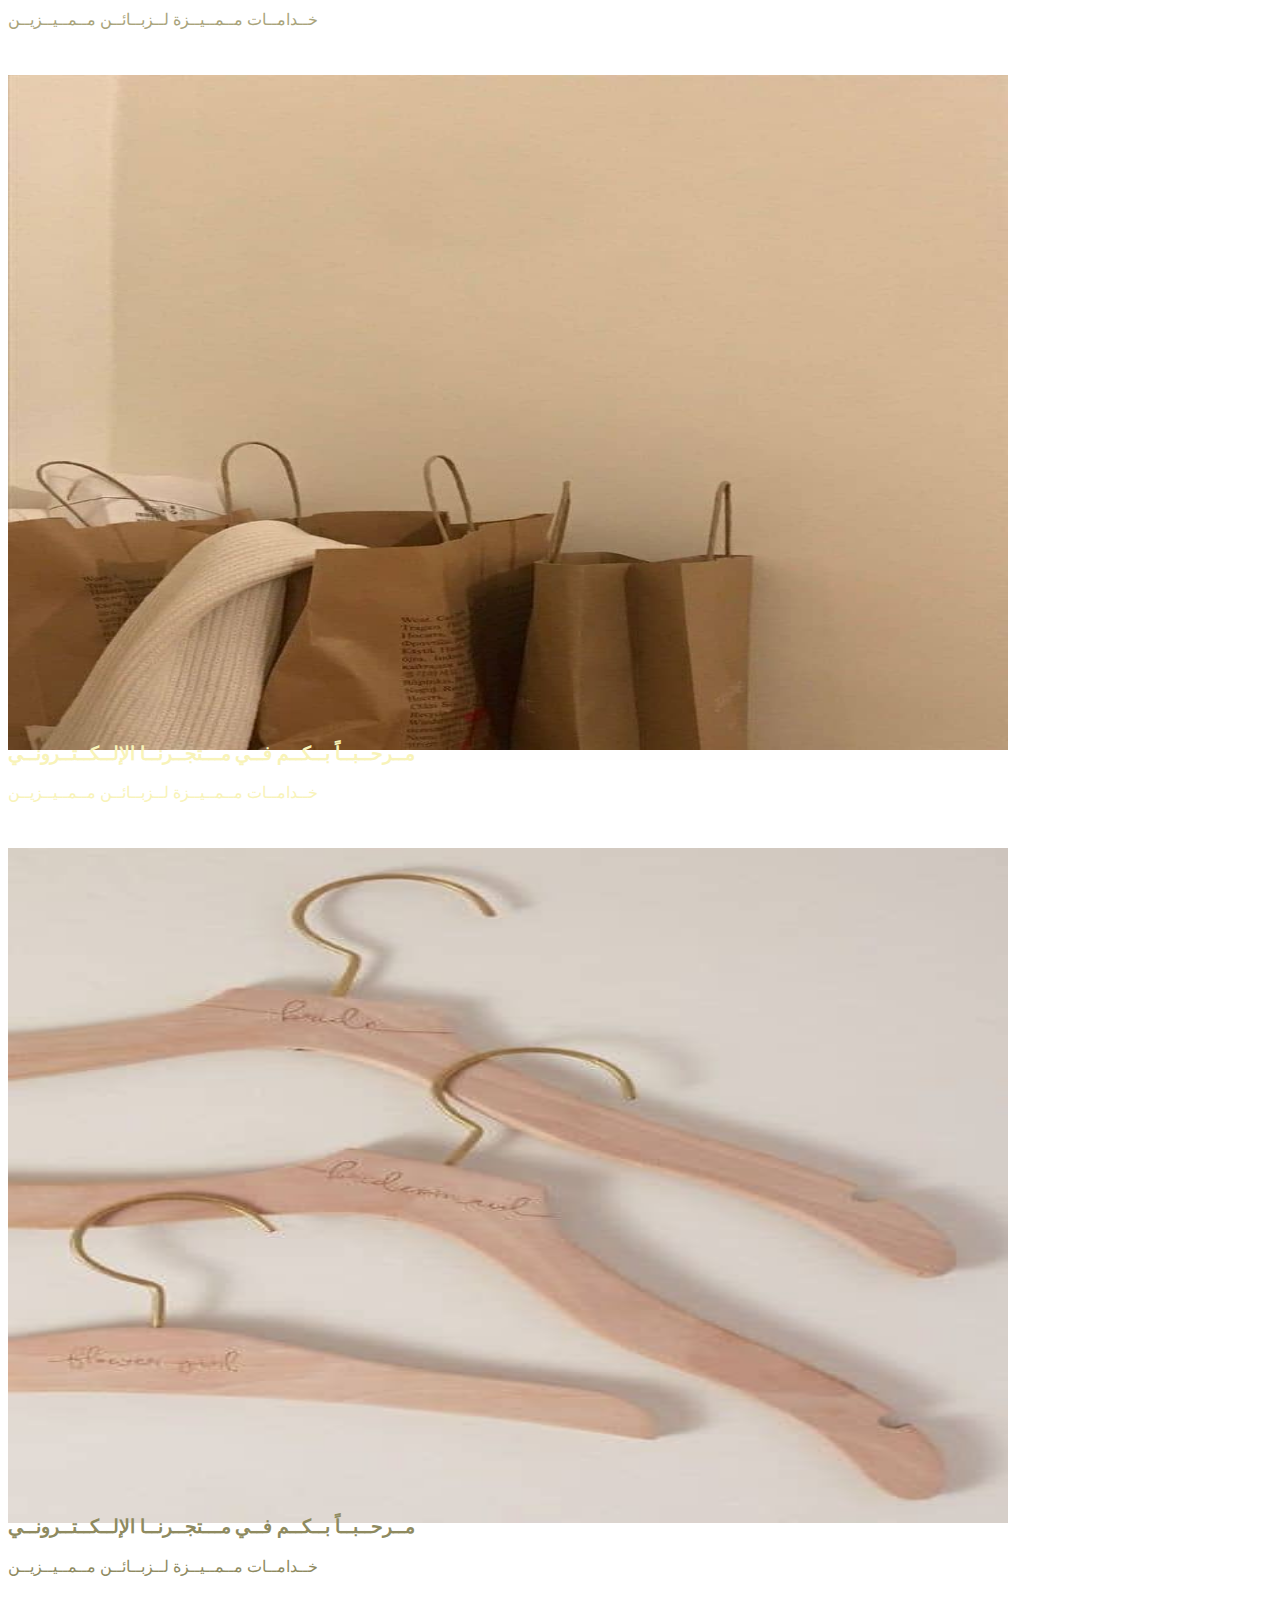
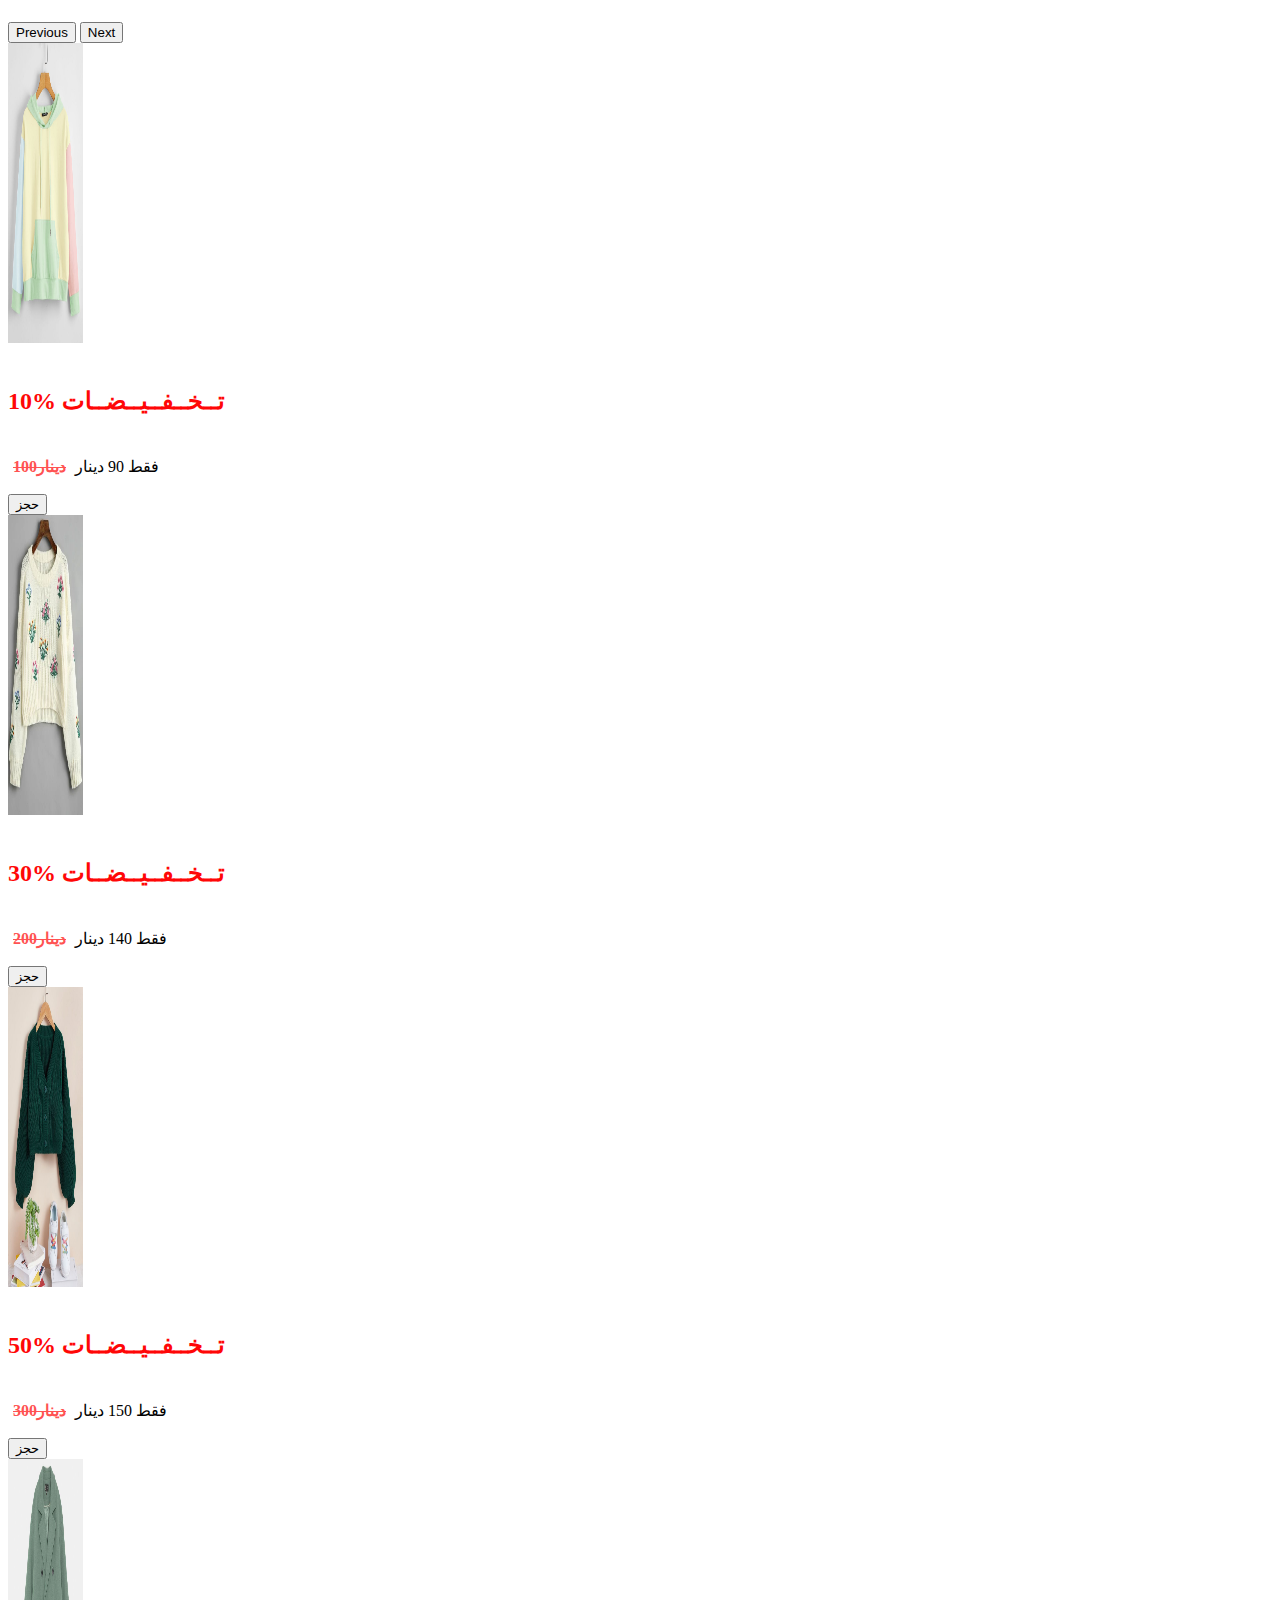
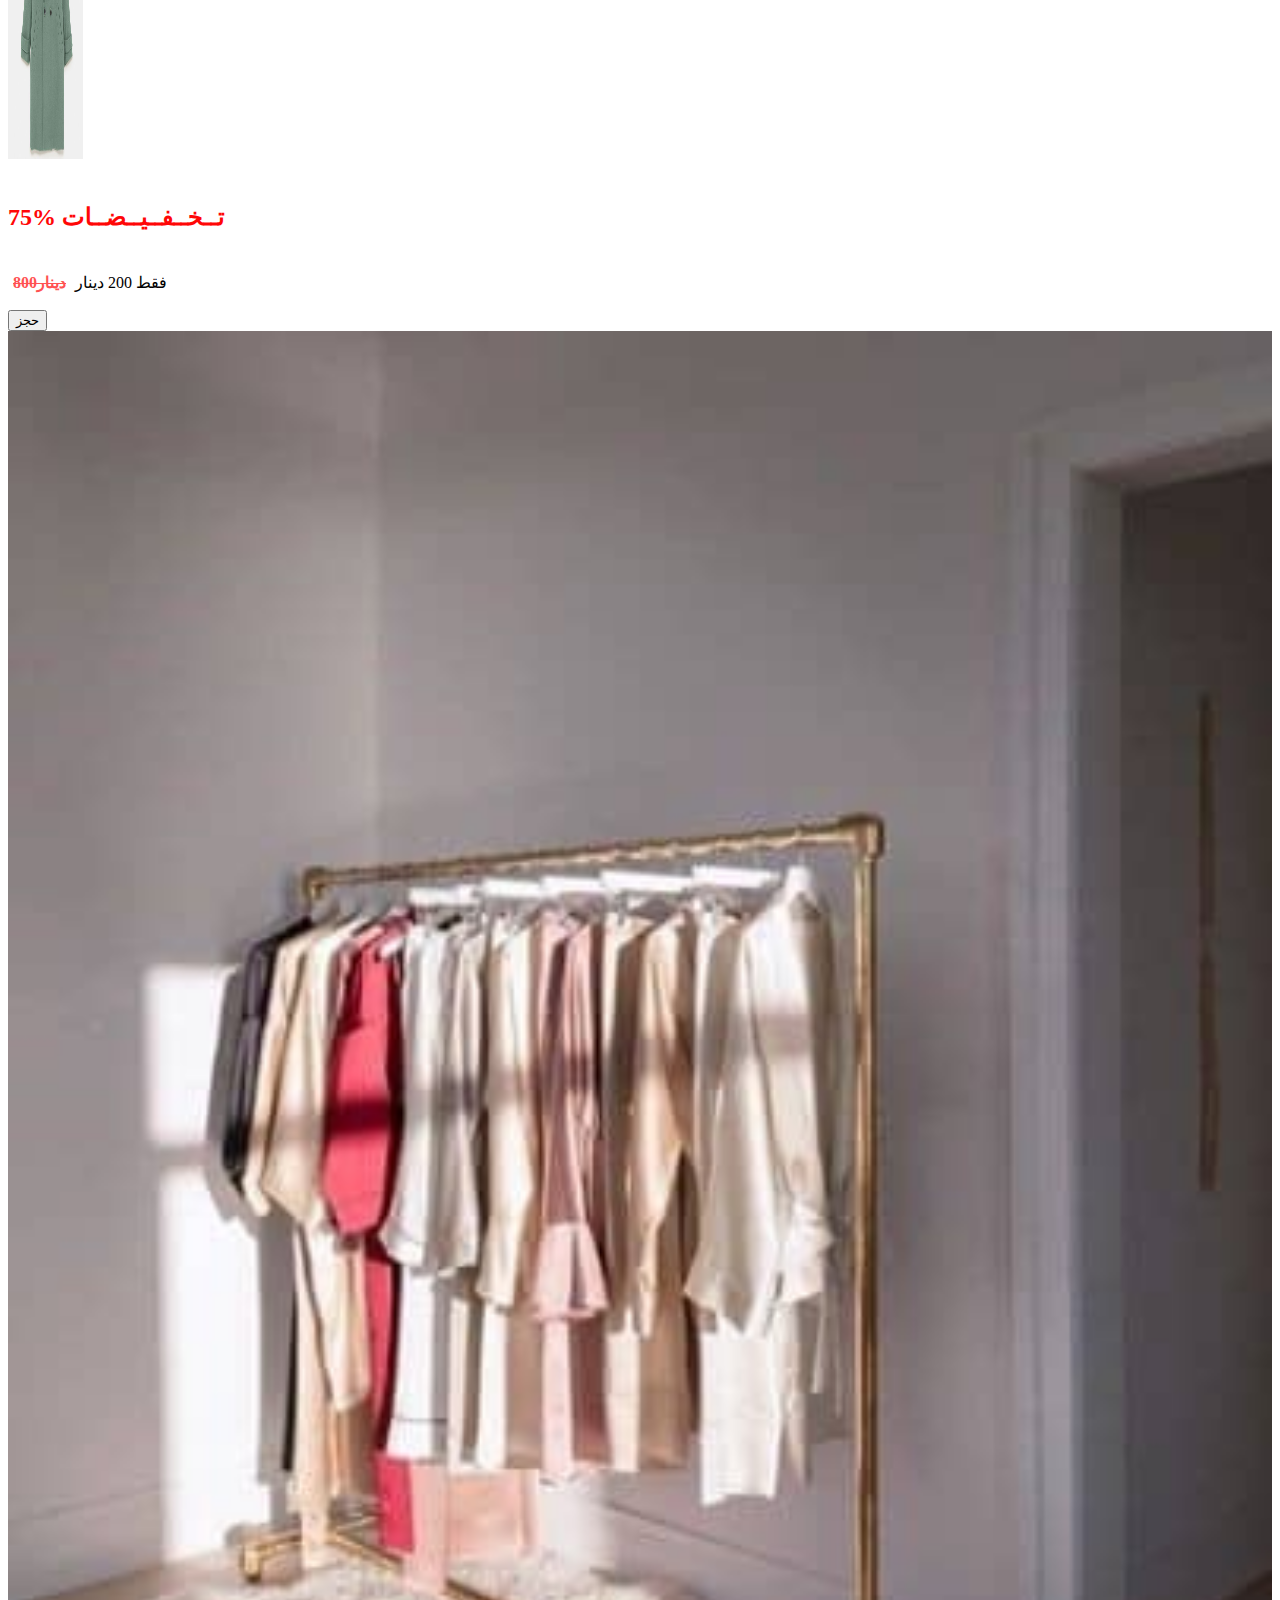
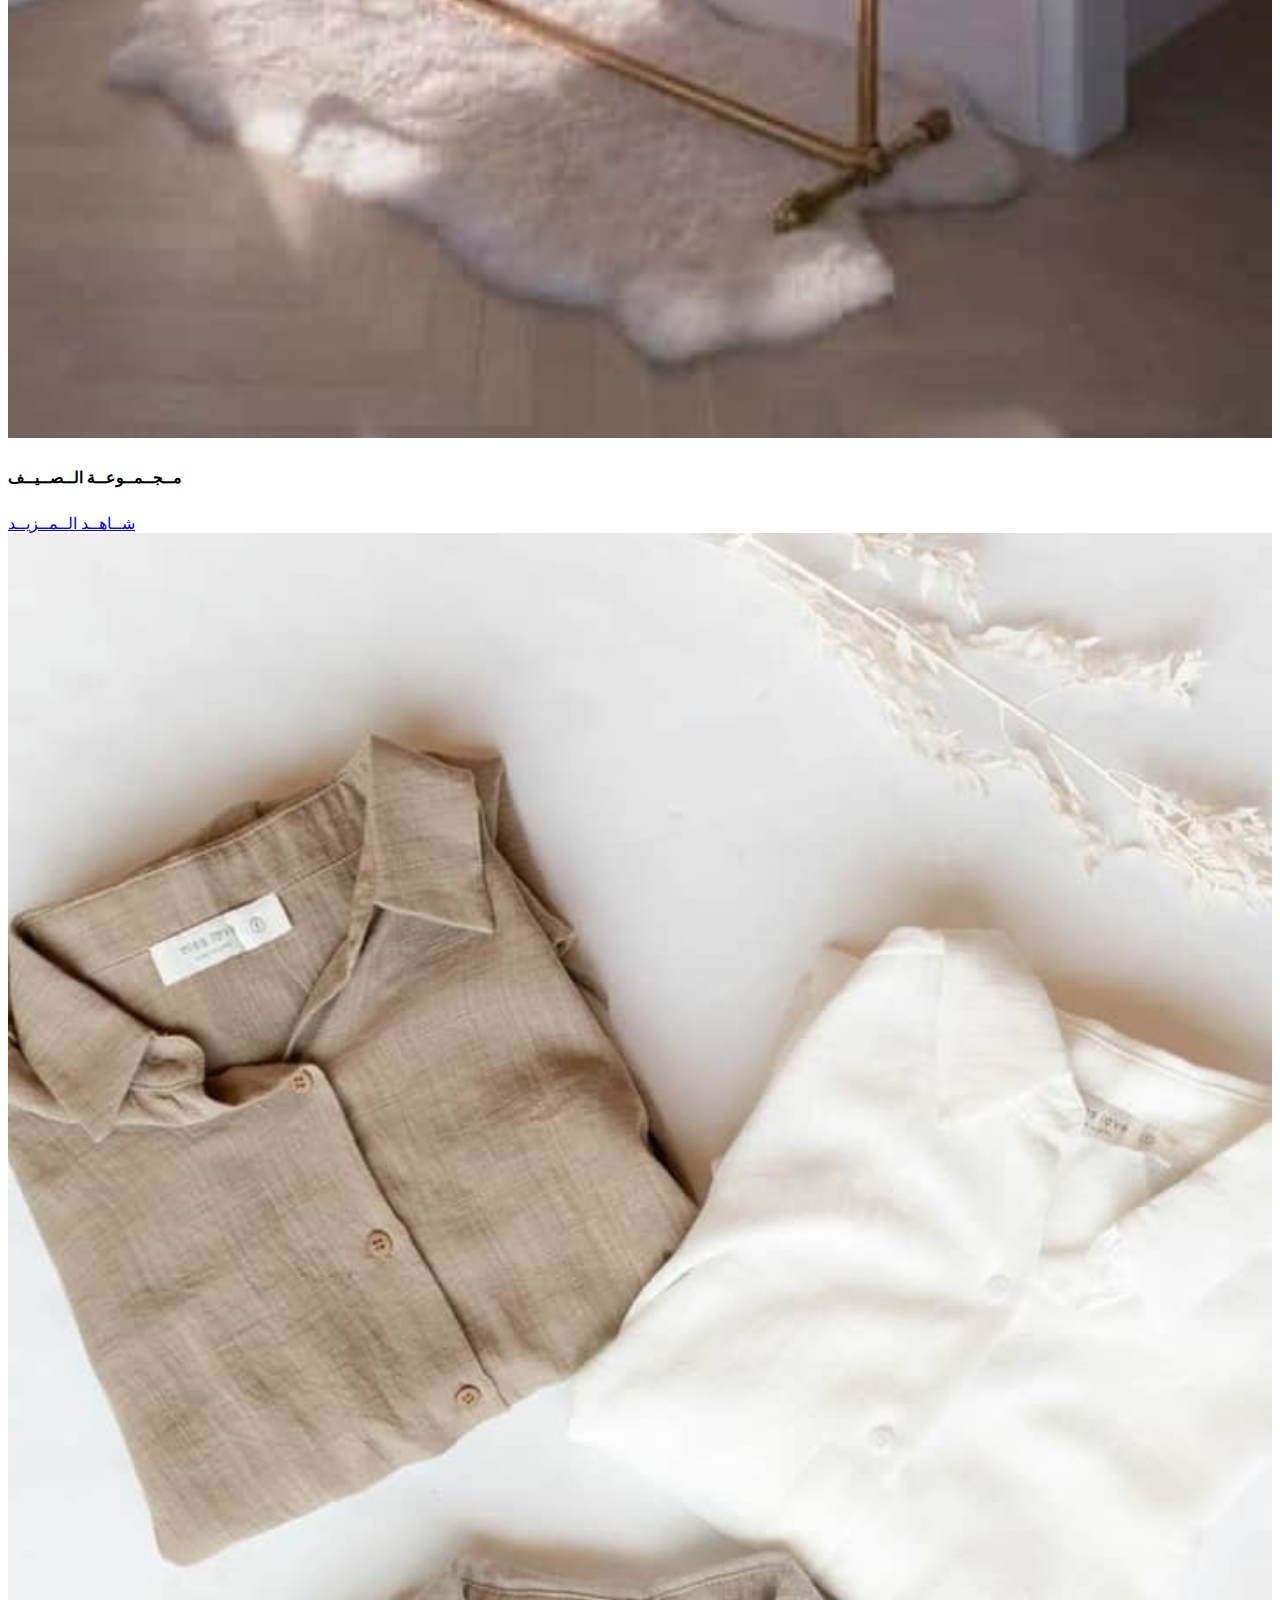
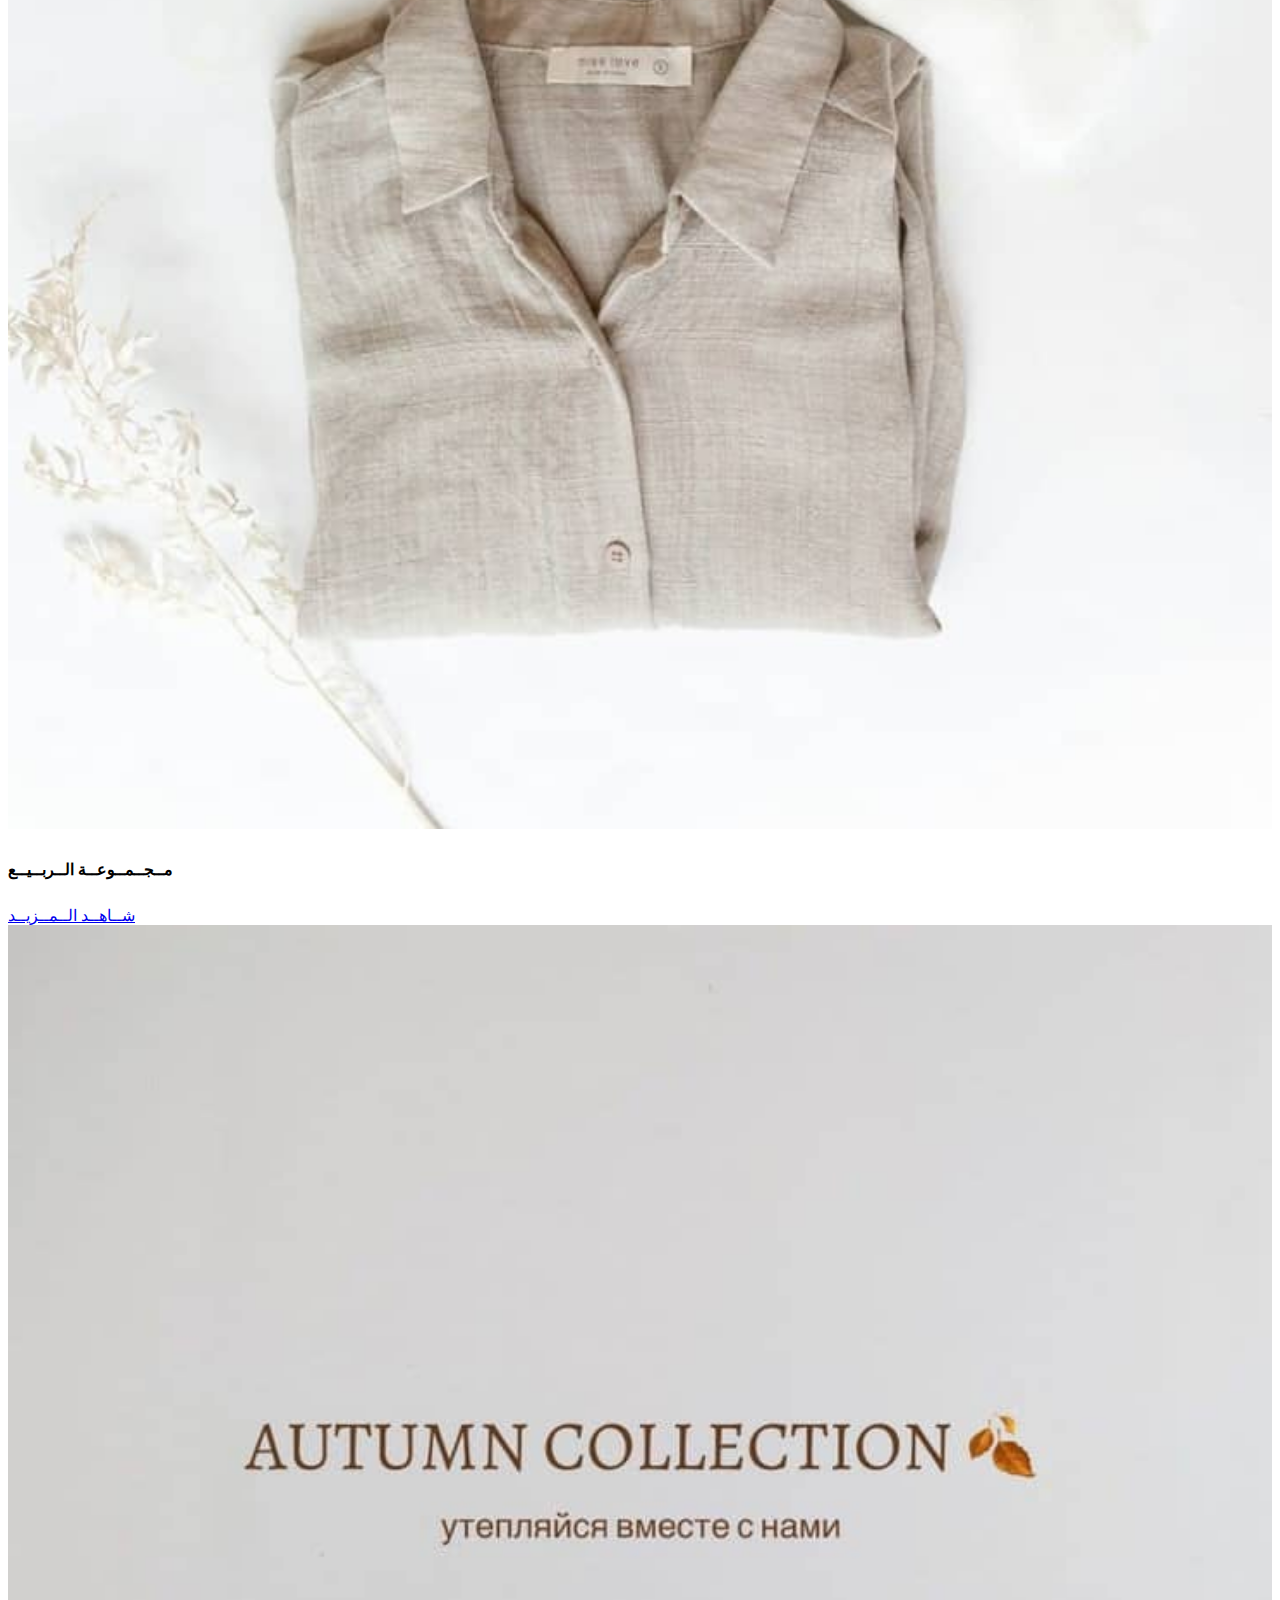
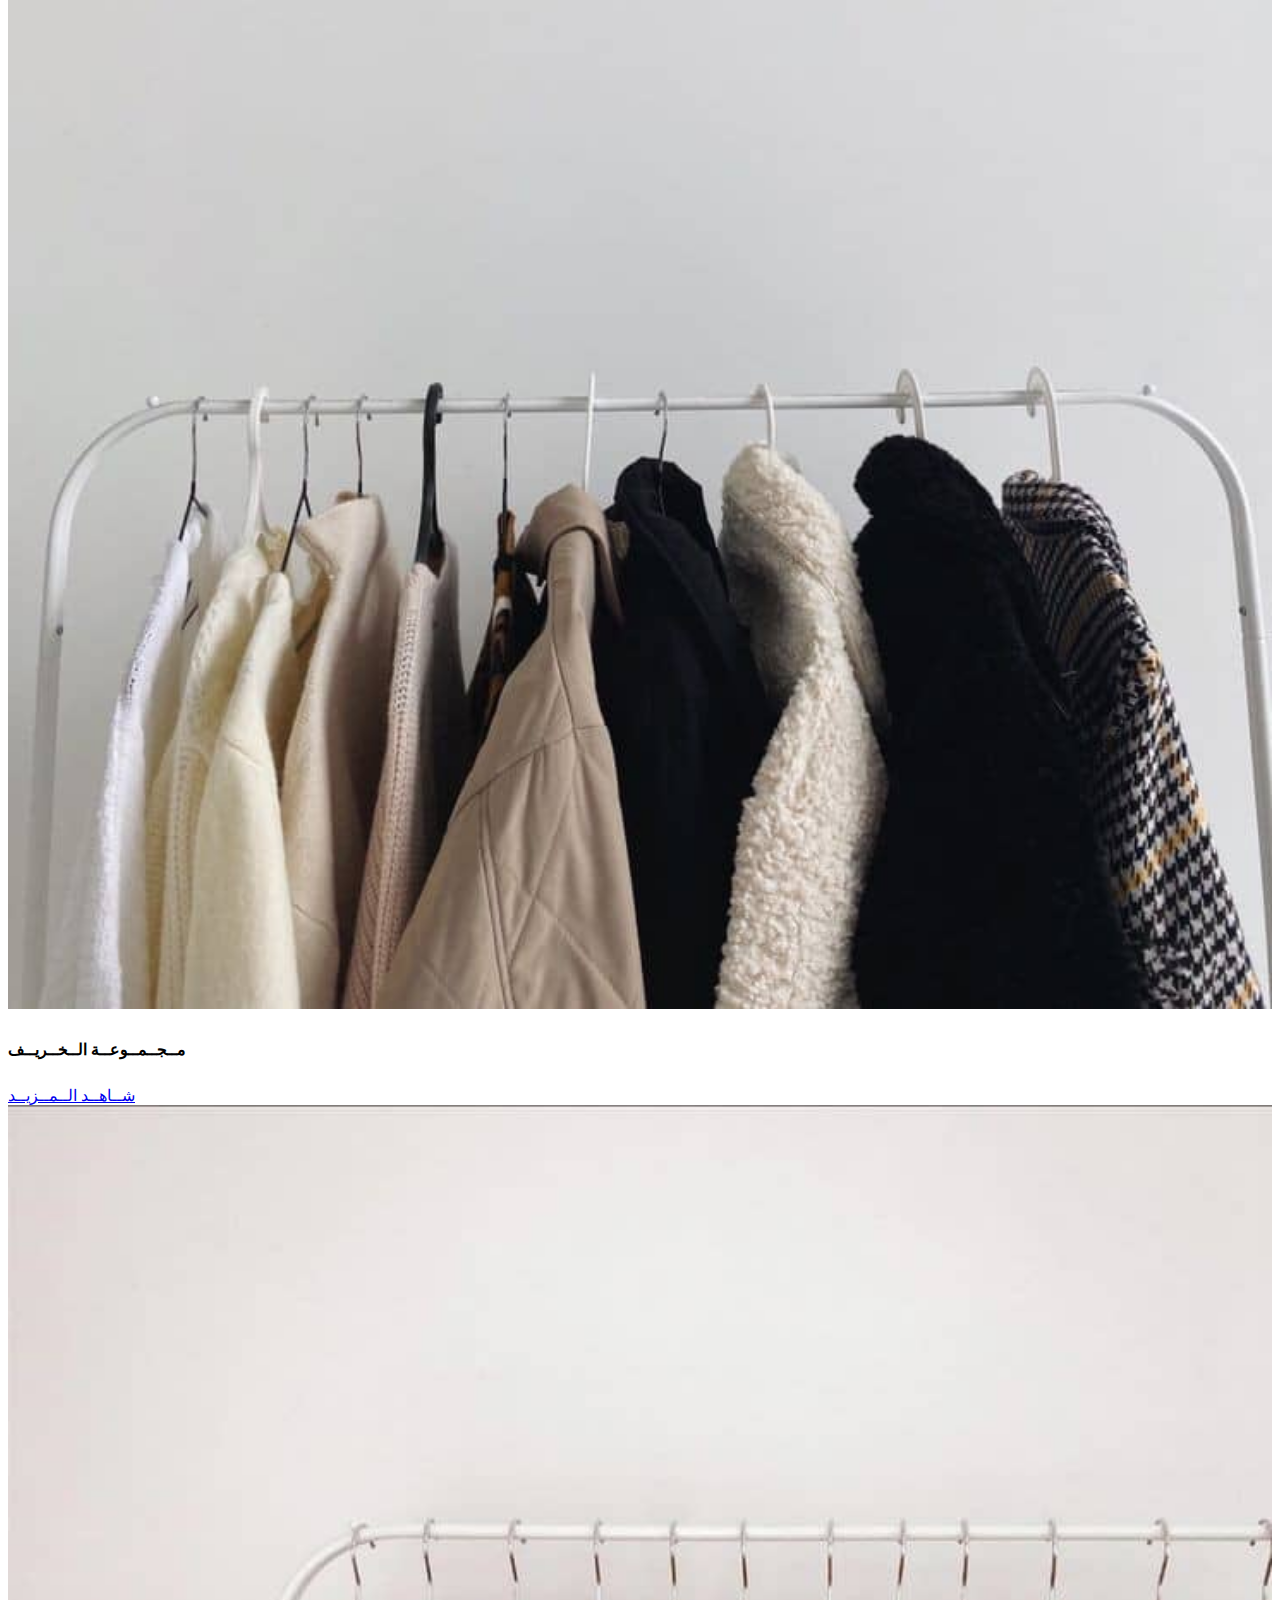
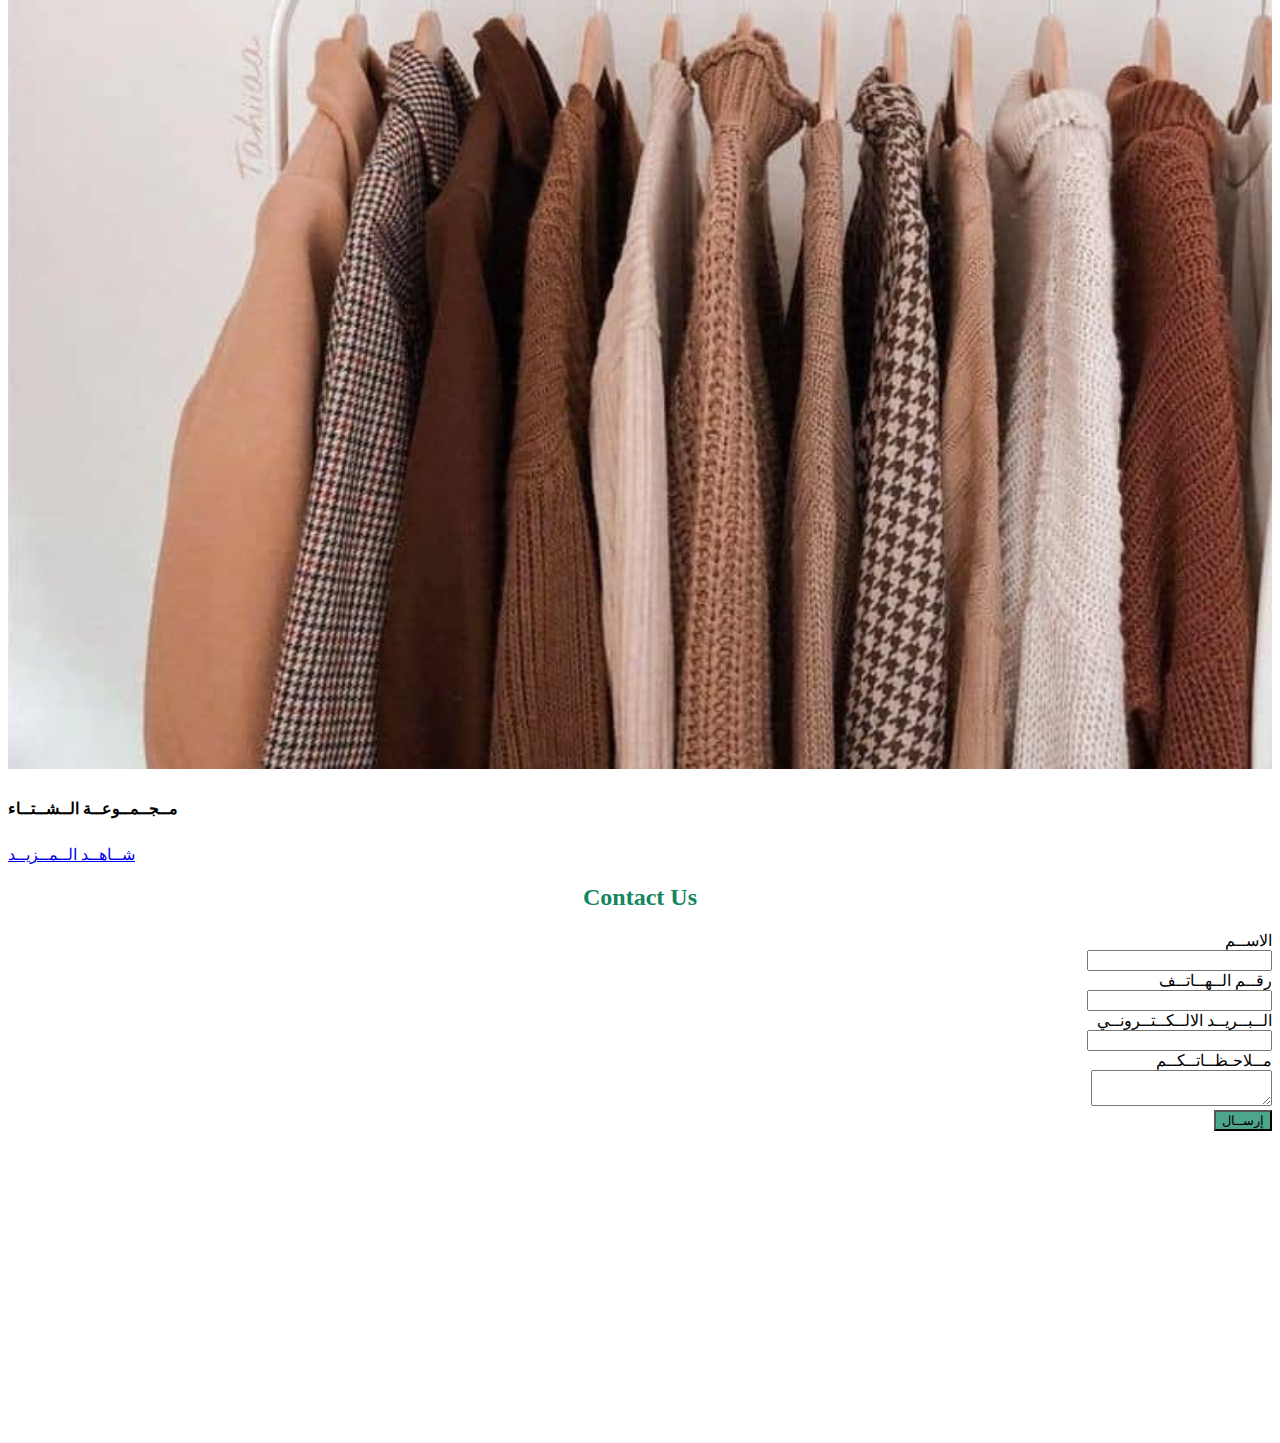
==== commit 45eb6ade: "Update index.html" ====
--- a/index.html
+++ b/index.html
@@ -121,7 +121,7 @@
         <img src="image\s10.jpeg" class="card-img-top" width="75px" height="300px" alt="...">
         <div class="card-body">
           <h5 class="glow"> 10% تــخــفــيــضــات</h5>
-          <p class="card-text"><span  class="discount">100دينار</span> فقط 90 دينار </p>
+          <p class="card-text"><span class="discount">100دينار</span> فقط 90 دينار </p>
           <button class="btn btn-success" onclick="bookReservation(1)">حجز</button>
         </div>
       </div>
@@ -129,7 +129,7 @@
         <img src="image\a13.jpeg" class="card-img-top" width="75px" height="300px" alt="...">
         <div class="card-body">
           <h5 class="glow"> 30% تــخــفــيــضــات</h5>
-          <p class="card-text"><span  class="discount">200دينار</span> فقط 140 دينار </p>
+          <p class="card-text"><span class="discount">200دينار</span> فقط 140 دينار </p>
           <button class="btn btn-success" onclick="bookReservation(2)">حجز</button>
         </div>
       </div>
@@ -137,7 +137,7 @@
         <img src="image\a58.jpeg" class="card-img-top" width="75px" height="300px" alt="...">
         <div class="card-body">
           <h5 class="glow"> 50% تــخــفــيــضــات</h5>
-          <p class="card-text"><span  class="discount">300دينار</span> فقط 150 دينار</p>
+          <p class="card-text"><span class="discount">300دينار</span> فقط 150 دينار</p>
           <button class="btn btn-success" onclick="bookReservation(3)">حجز</button>
         </div>
       </div>
@@ -145,14 +145,13 @@
         <img src="image\w3.jpeg" class="card-img-top" width="75px" height="300px" alt="...">
         <div class="card-body">
           <h5 class="glow"> 75% تــخــفــيــضــات</h5>
-          <p class="card-text"><span  class="discount">800دينار</span>  فقط 200 دينار </p>
+          <p class="card-text"><span class="discount">800دينار</span> فقط 200 دينار </p>
           <button class="btn btn-success" onclick="bookReservation(4)">حجز</button>
         </div>
       </div>
     </div>
   </div>
   <!--seasons section-->
-
   <div class="container">
     <div class="card-group">
       <div class="card">
@@ -200,6 +199,27 @@
     </div>
     <div class="container">
       <div class="row">
+        <div class="col-md-3" style="text-align: right;">
+          <form action="https://formspree.io/f/xnqeqqjg" method="POST">
+            <label>
+              الاســم <br>
+              <input type="name" name="name">
+            </label><br>
+            <label>
+              رقــم الــهــاتــف <br>
+              <input type="tel" name="phone">
+            </label><br>
+            <label>
+              الــبــريــد الالــكــتــرونــي<br>
+              <input type="email" name="email">
+            </label><br>
+            <label>
+              مــلاحـظــاتــكــم<br>
+              <textarea name="message"></textarea>
+            </label><br>
+            <button type="submit" style="background-color: #4ca68b;">إرســال</button>
+          </form>
+        </div>
         <div class="col-md-9">
           <div class="map_container">
             <div class="map-responsive">
@@ -210,78 +230,56 @@
             </div>
           </div>
         </div>
-        <div class="col-md-3" style="text-align: right;">
-          <form action="https://formspree.io/f/xnqeqqjg" method="POST">
-            <label>
-              الاســم <br>
-              <input type="name" name="name">
-            </label><br>
-            <label>
-              رقــم الــهــاتــف <br>
-              <input type="tel" name="phone">
-            </label><br>
-            <label>
-              الــبــريــد الالــكــتــرونــي<br>
-              <input type="email" name="email">
-            </label><br>
-            <label>
-              مــلاحـظــاتــكــم<br>
-              <textarea name="message"></textarea>
-            </label><br>
-            <button type="submit" style="background-color: #4ca68b;">إرســال</button>
-          </form>
-        </div>
-      </div>
-    </div>
-  </div>
-  <!--footer-->
-  <div class="container">
-    <footer class="footer">
-      <section style="background: #5f8e7f;">
-        <div class="row">
-          <div class="col-md-4" style="text-align: center;">
-            <h6 class="fw-bold mb-4">
-              MyShop
-            </h6>
-            <p>
-              Lorem ipsum dolor sit, amet consectetur adipisicing elit. Ad animi voluptatibus facere perspiciatis cumque
-              mollitia voluptates aliquam itaque quaerat doloribus!
-            </p>
-          </div>
-          <div class="col-md-4" style="text-align: left;">
-            <h6 class="text-uppercase fw-bold mb-4">Contact</h6>
-            <p><i class="fas fa-home me-3"></i> Zuwara, Libya</p>
-            <p>
-              <i class="fas fa-envelope me-3"></i>
-              somaftees@gmail.com
-            </p>
-            <p><i class="fas fa-phone me-3"></i> +218-9********</p>
-          </div>
-          <div class="col-md-4" style="text-align: left;">
-            <!--Social Media-->
-            <h6 class="text-uppercase fw-bold mb-4">Social media</h6>
-            <div class="social-icons">
-              <a href="https://www.facebook.com/profile.php?id=100024645512383&mibextid=hIlR13">
-                <img src="image/fb.png">
-              </a>
-              <a href="https://www.instagram.com/so._.ma21?igsh=azg3Y241MWU5dmxv">
-                <img src="image/insta.png">
-              </a>
-              <a href="https://x.com/SomaFtees?t=CXi1REva-2Xy9yOhAqD6Ow&s=09">
-                <img src="image/x.png">
-              </a>
-              <a href="https://github.com/somaftees">
-                <img src="image/gb.png">
-              </a>
-            </div>
-          </div>
-        </div>
-      </section>
-      <div class="text-center p-4" style="background: #5f8e7f; height: 30px;">
-        Tasnim Ftees&copy; 2023
-      </div>
-      <!-- Copyright -->
-    </footer>
-  </div>
+      </div>
+    </div>
+    <!--footer-->
+    <div class="container">
+      <footer class="footer">
+        <section style="background: #5f8e7f;">
+          <div class="row">
+            <div class="col-md-4" style="text-align: center;">
+              <h6 class="fw-bold mb-4">
+                MyShop
+              </h6>
+              <p>
+                Lorem ipsum dolor sit, amet consectetur adipisicing elit. Ad animi voluptatibus facere perspiciatis
+                cumque mollitia voluptates aliquam itaque quaerat doloribus!
+              </p>
+            </div>
+            <div class="col-md-4" style="text-align: left;">
+              <h6 class="text-uppercase fw-bold mb-4">Contact</h6>
+              <p><i class="fas fa-home me-3"></i> Zuwara, Libya</p>
+              <p>
+                <i class="fas fa-envelope me-3"></i>
+                somaftees@gmail.com
+              </p>
+              <p><i class="fas fa-phone me-3"></i> +218-9********</p>
+            </div>
+            <div class="col-md-4" style="text-align: left;">
+              <!--Social Media-->
+              <h6 class="text-uppercase fw-bold mb-4">Social media</h6>
+              <div class="social-icons">
+                <a href="https://www.facebook.com/profile.php?id=100024645512383&mibextid=hIlR13">
+                  <img src="image/fb.png">
+                </a>
+                <a href="https://www.instagram.com/so._.ma21?igsh=azg3Y241MWU5dmxv">
+                  <img src="image/insta.png">
+                </a>
+                <a href="https://x.com/SomaFtees?t=CXi1REva-2Xy9yOhAqD6Ow&s=09">
+                  <img src="image/x.png">
+                </a>
+                <a href="https://github.com/somaftees">
+                  <img src="image/gb.png">
+                </a>
+              </div>
+            </div>
+          </div>
+        </section>
+        <div class="text-center p-4" style="background: #5f8e7f; height: 30px;">
+          Tasnim Ftees&copy; 2023
+        </div>
+        <!-- Copyright -->
+      </footer>
+    </div>
 </body>
 </html>
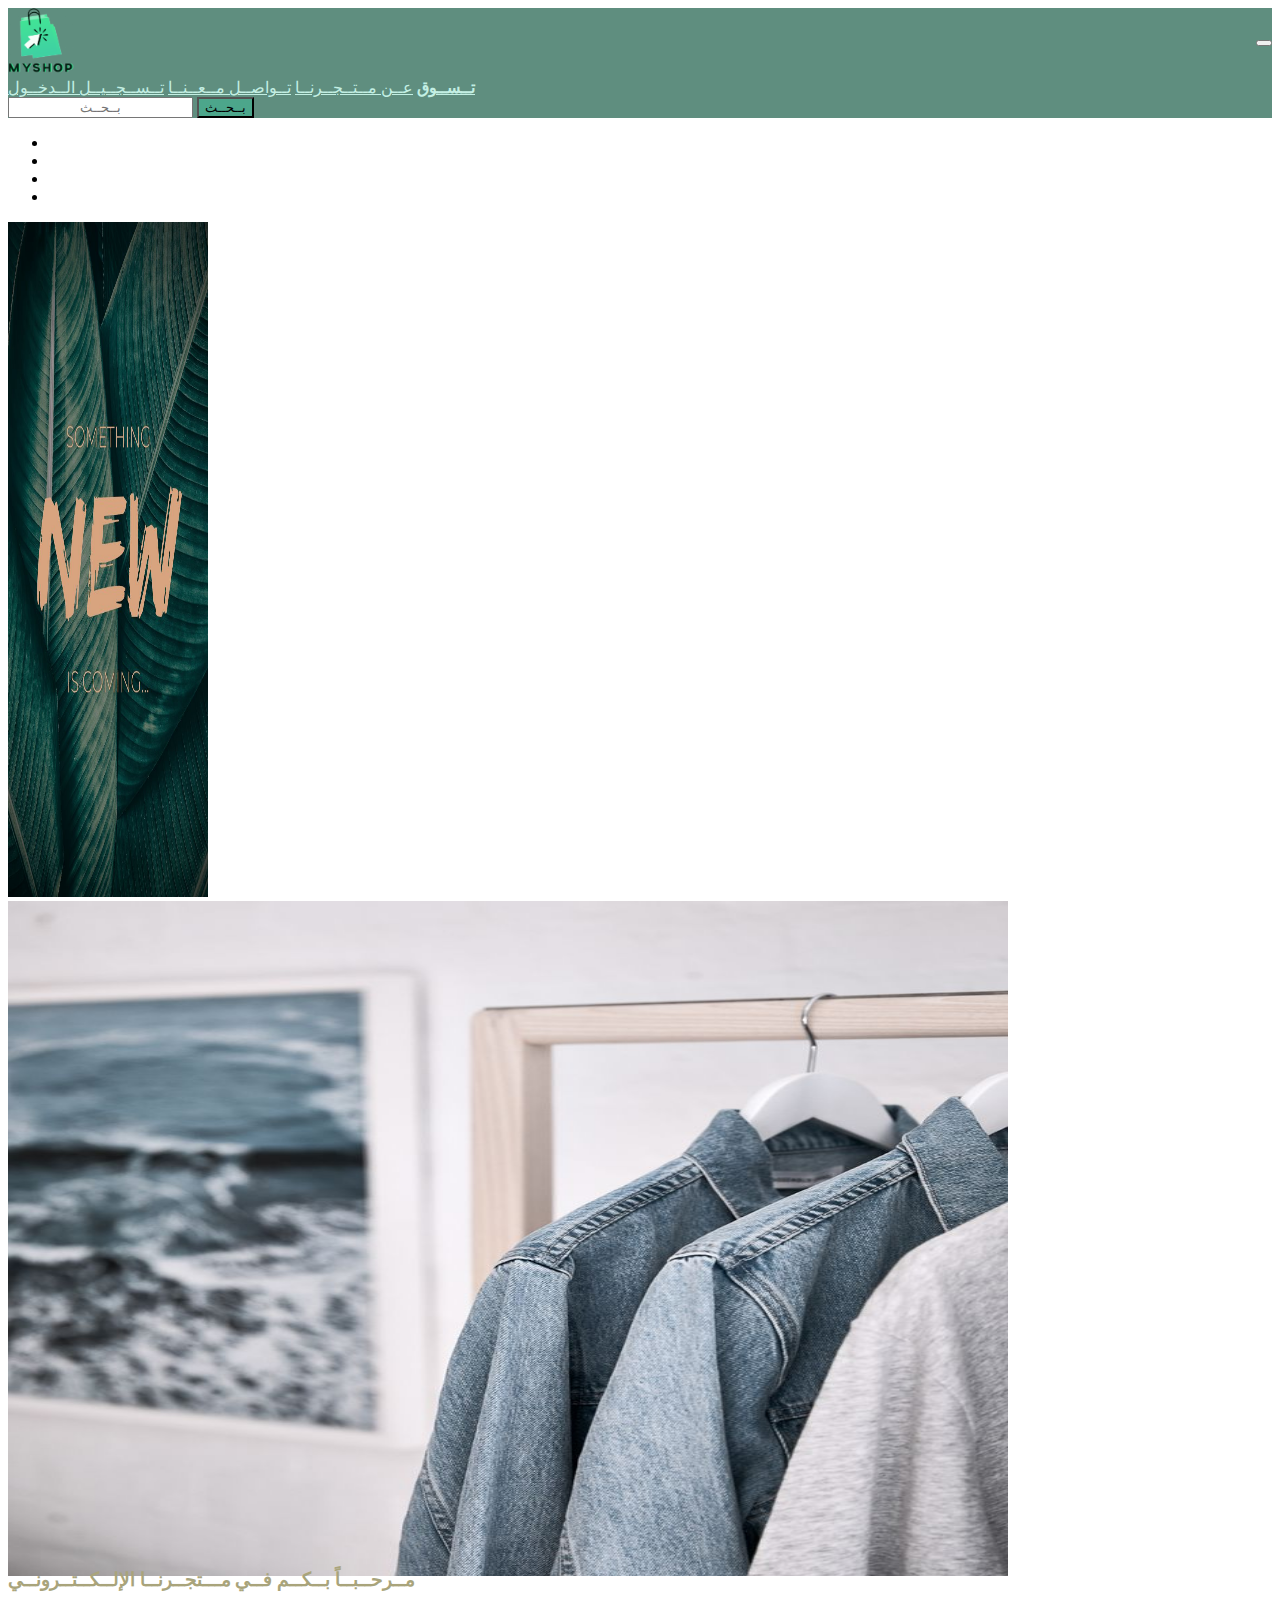
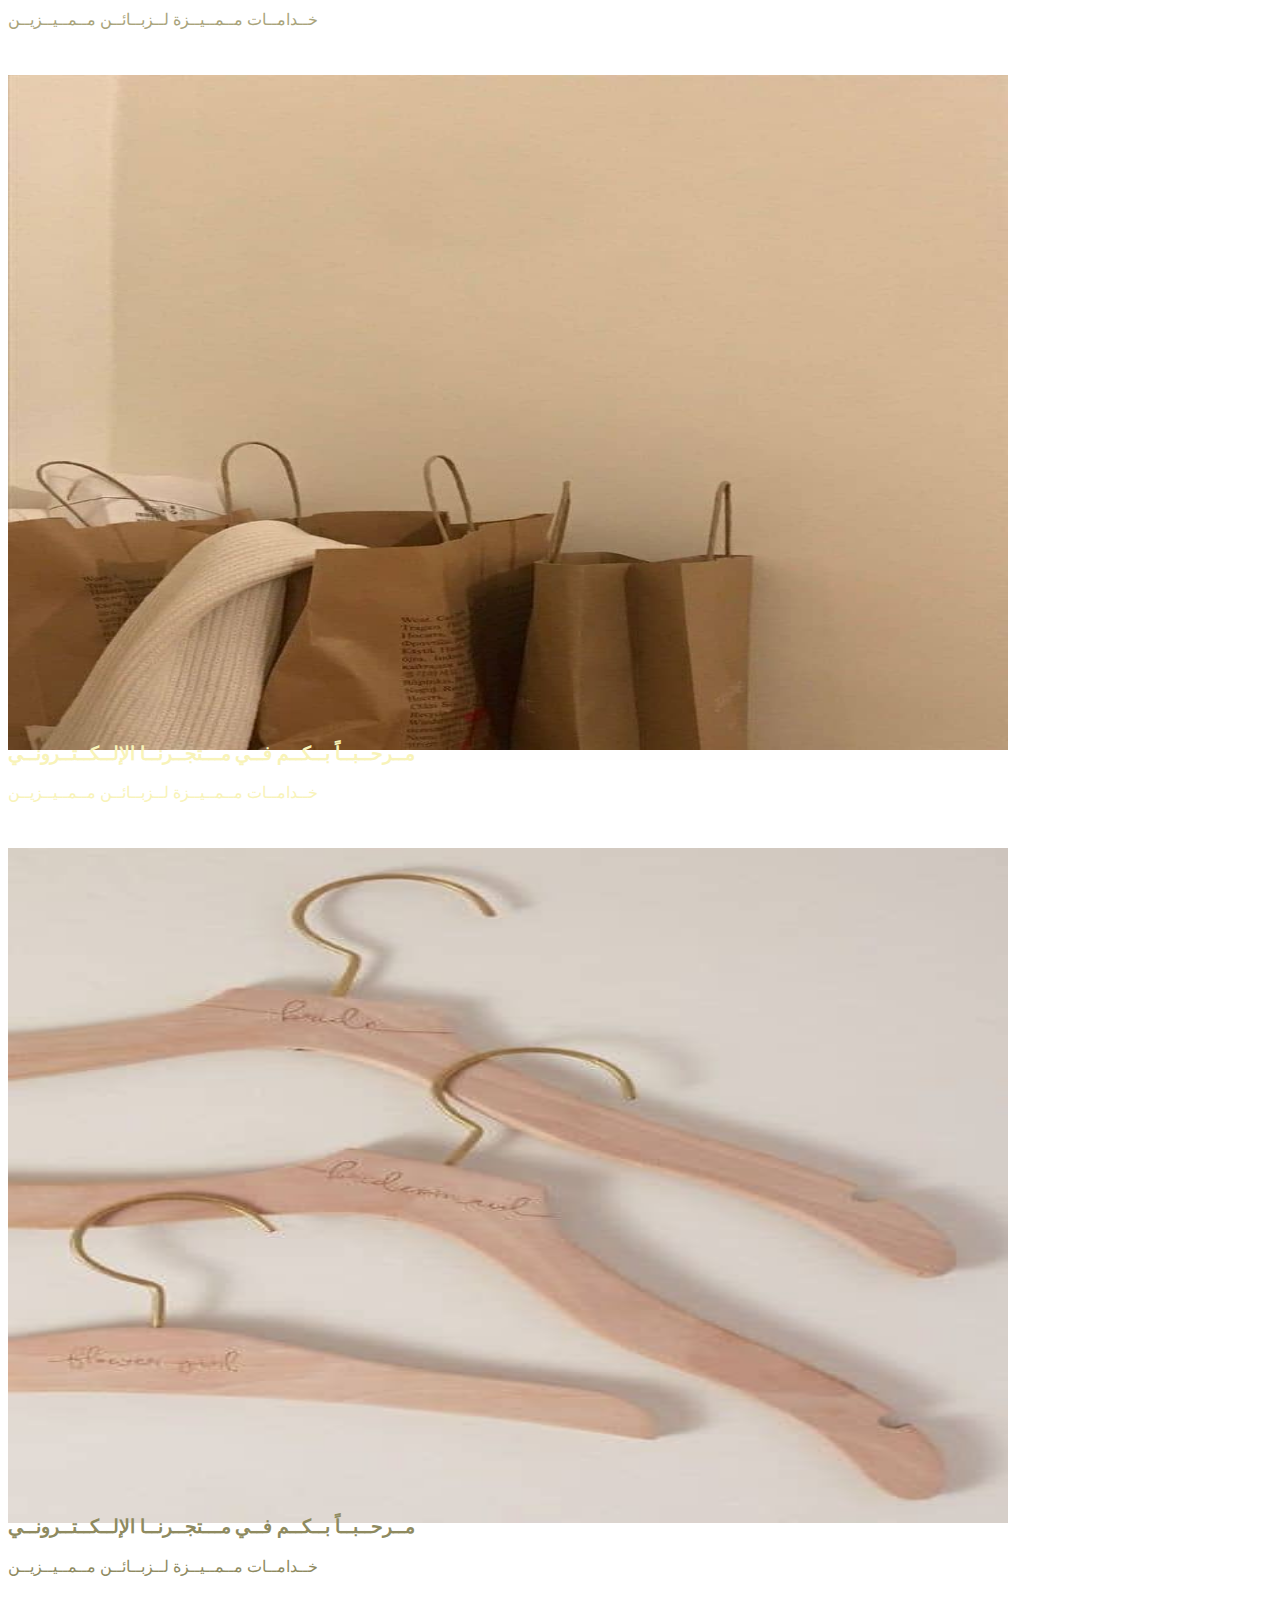
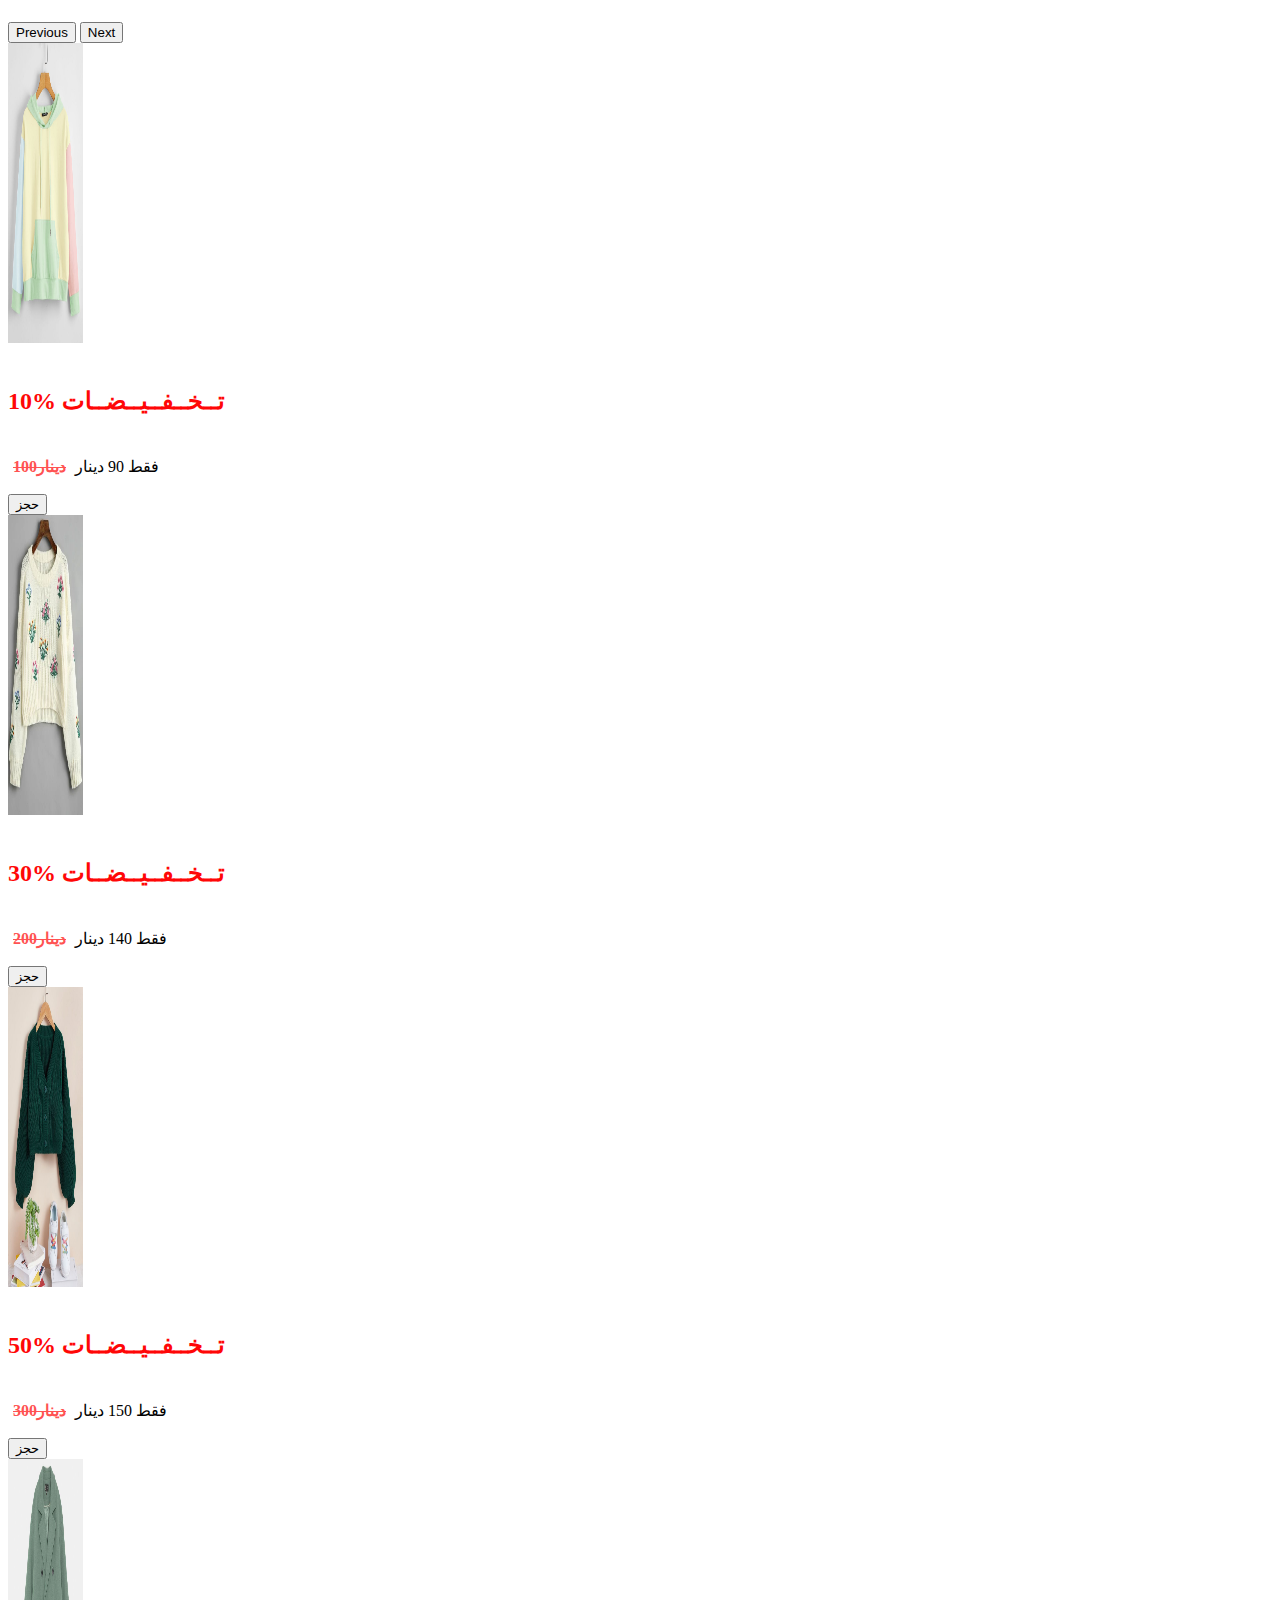
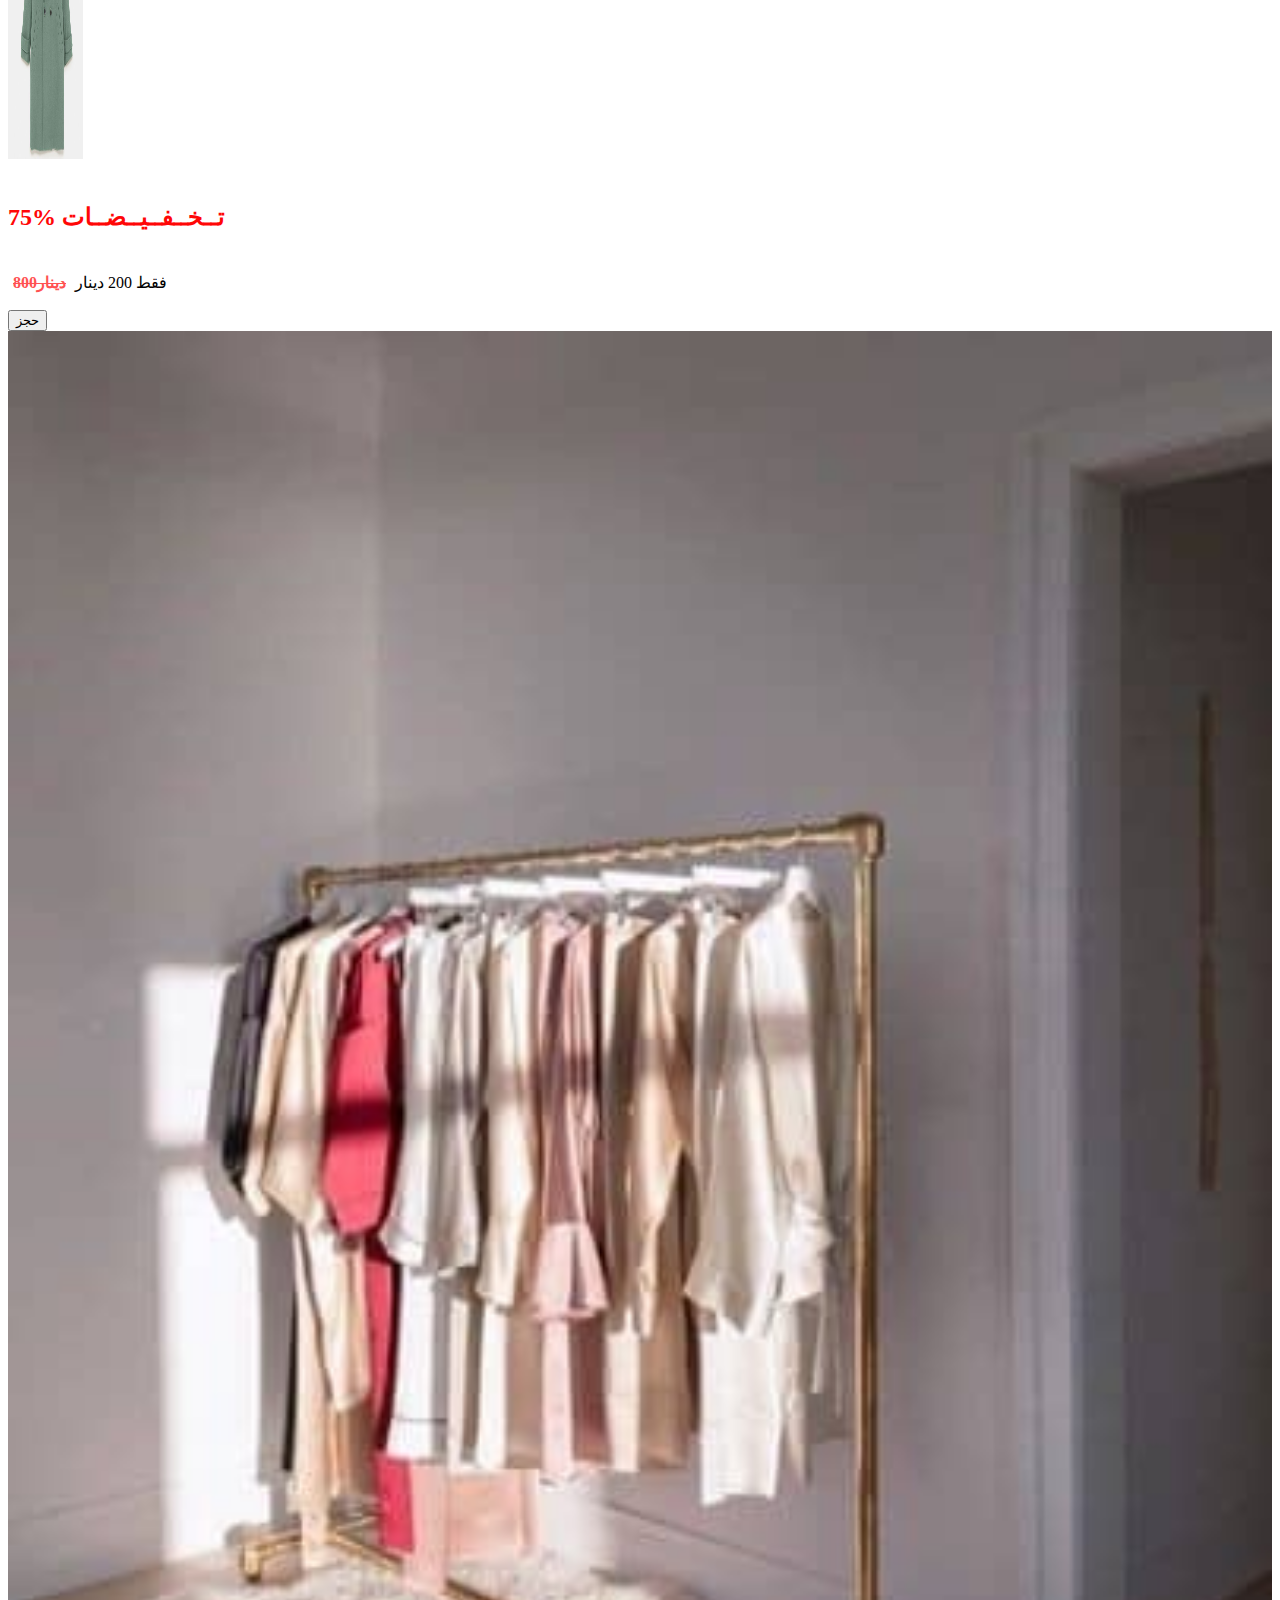
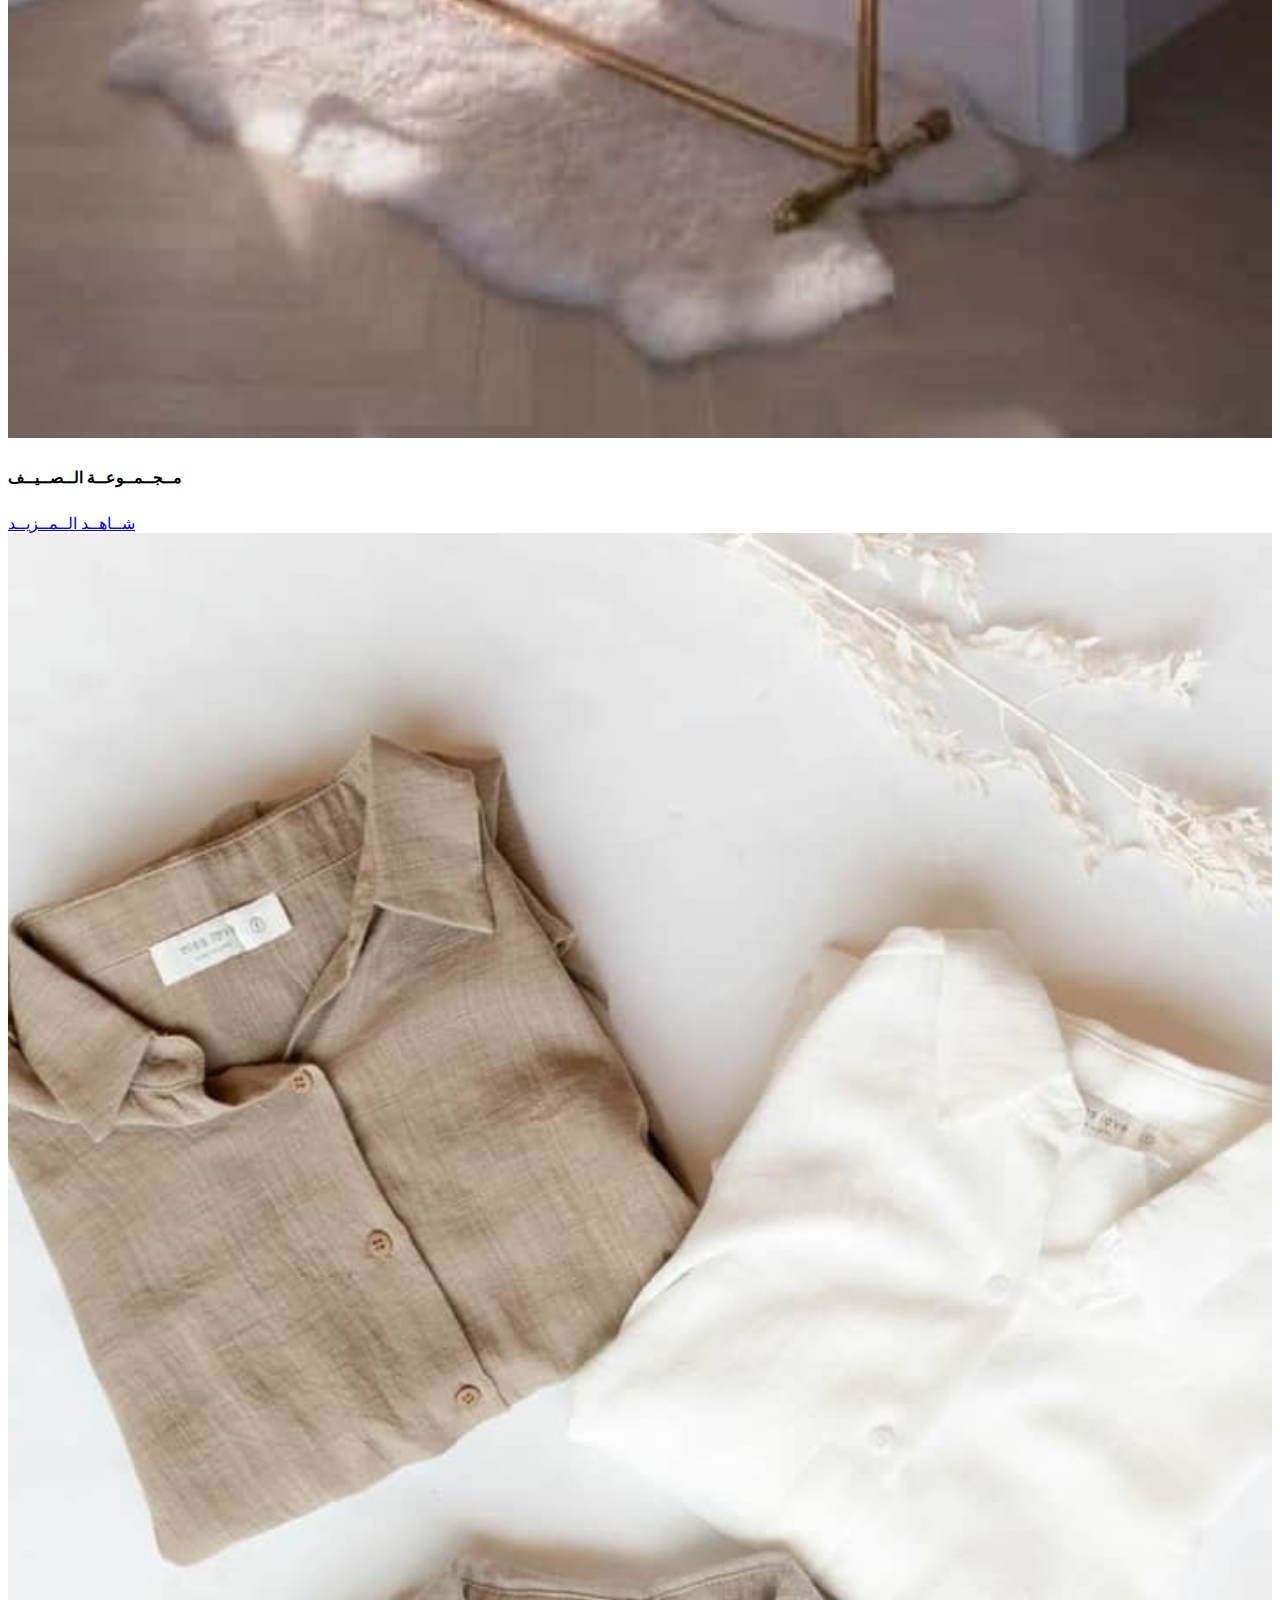
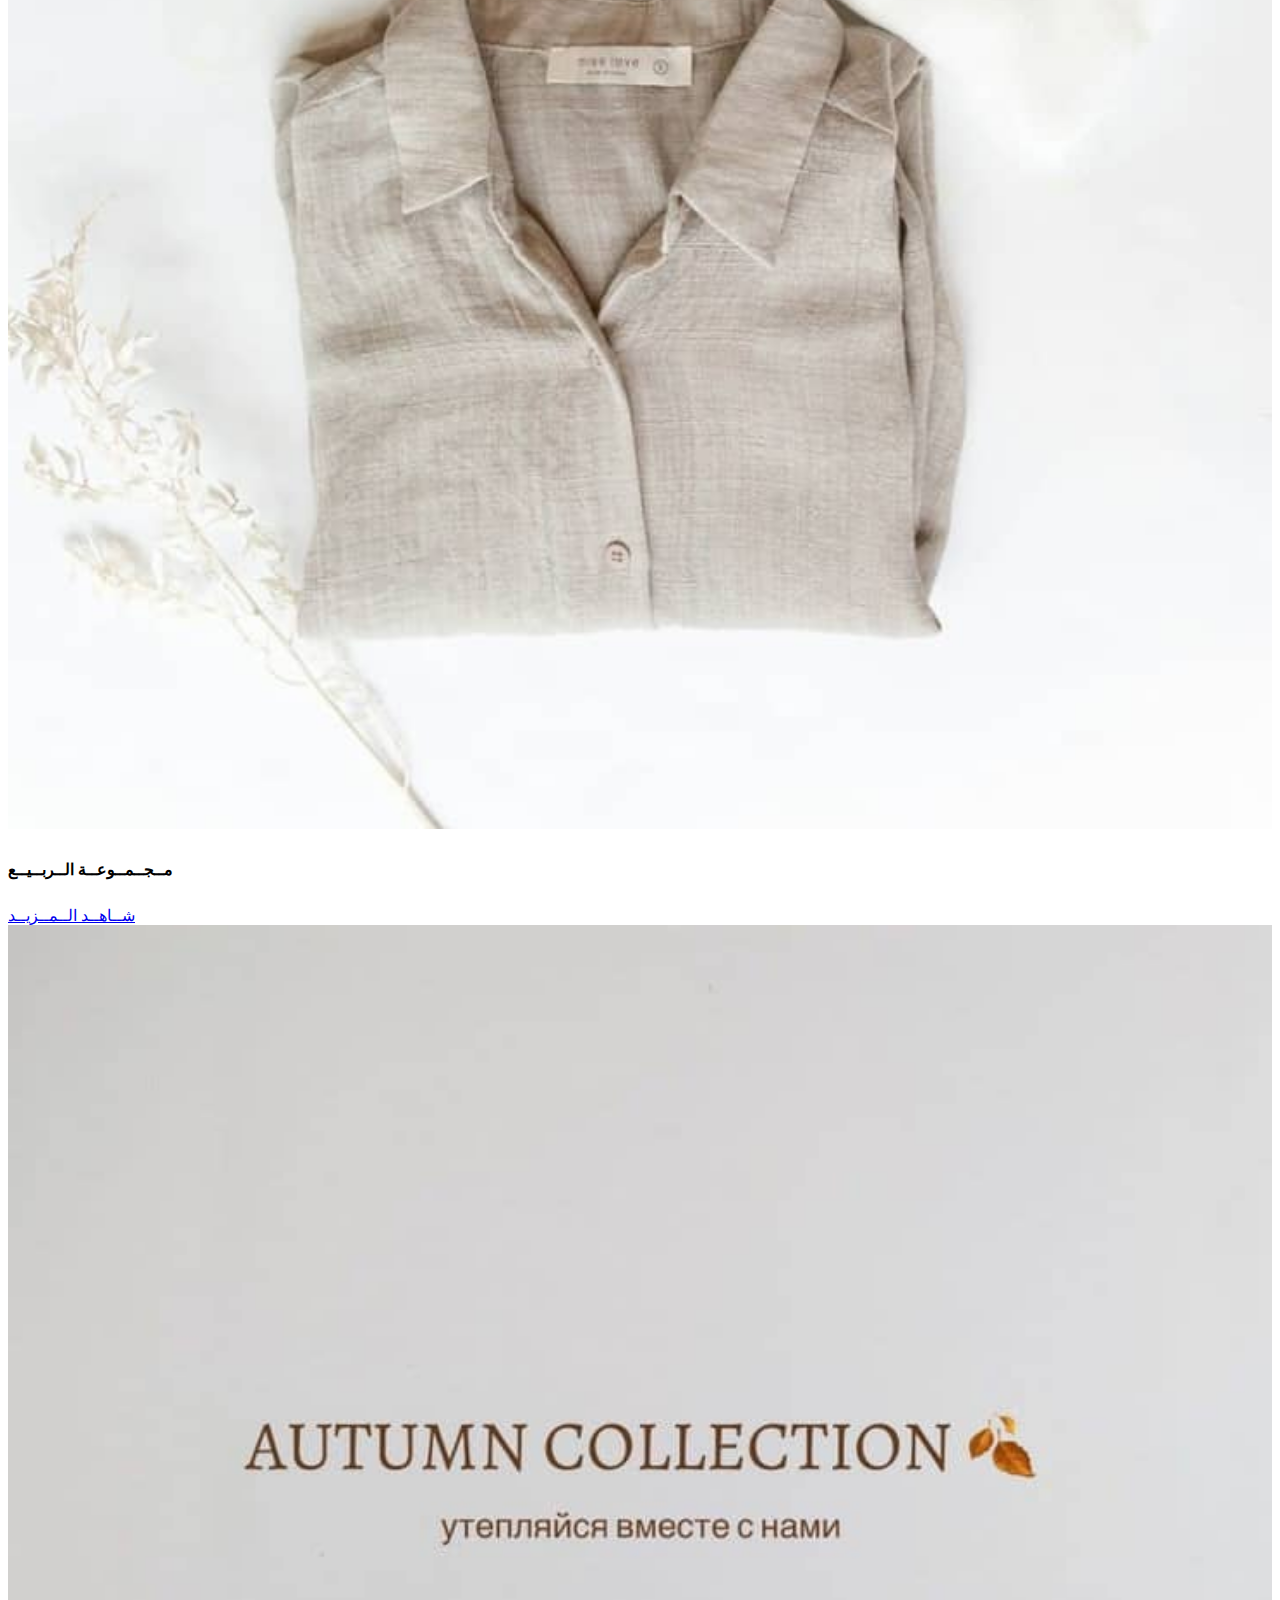
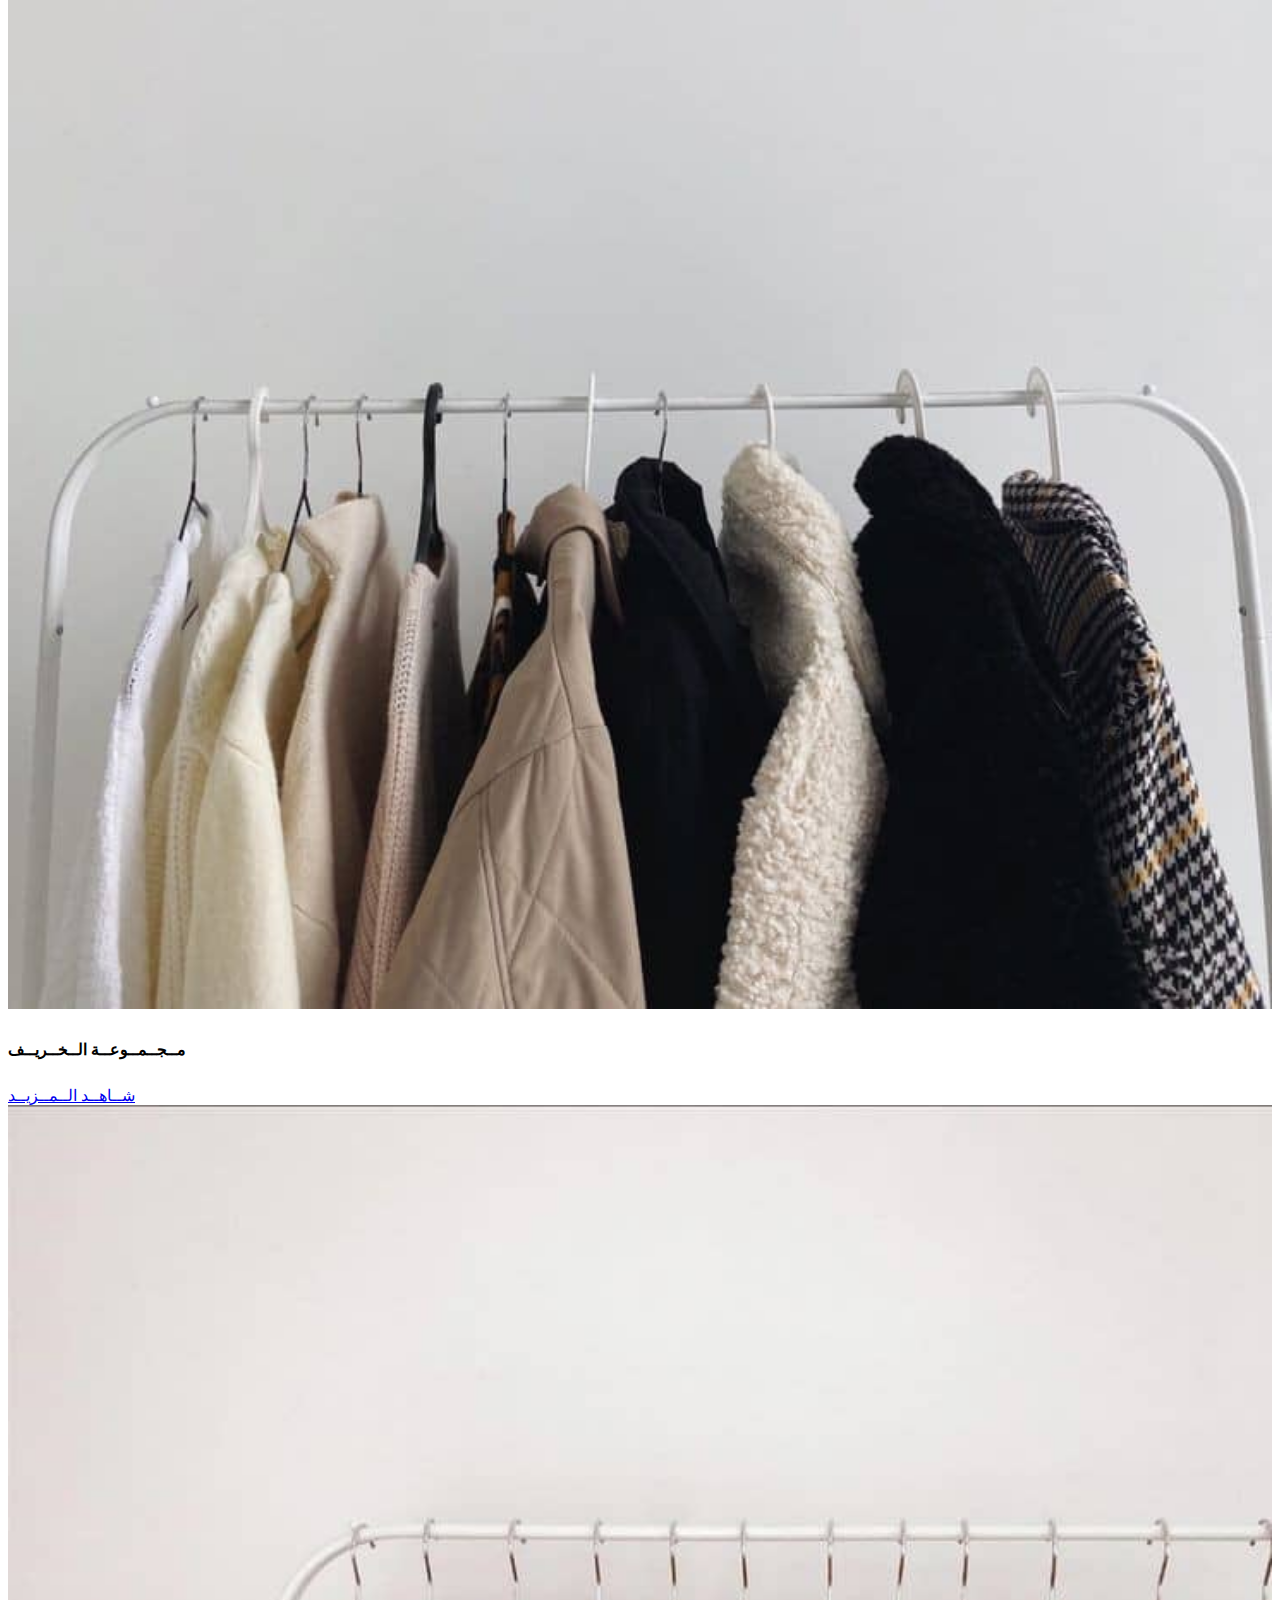
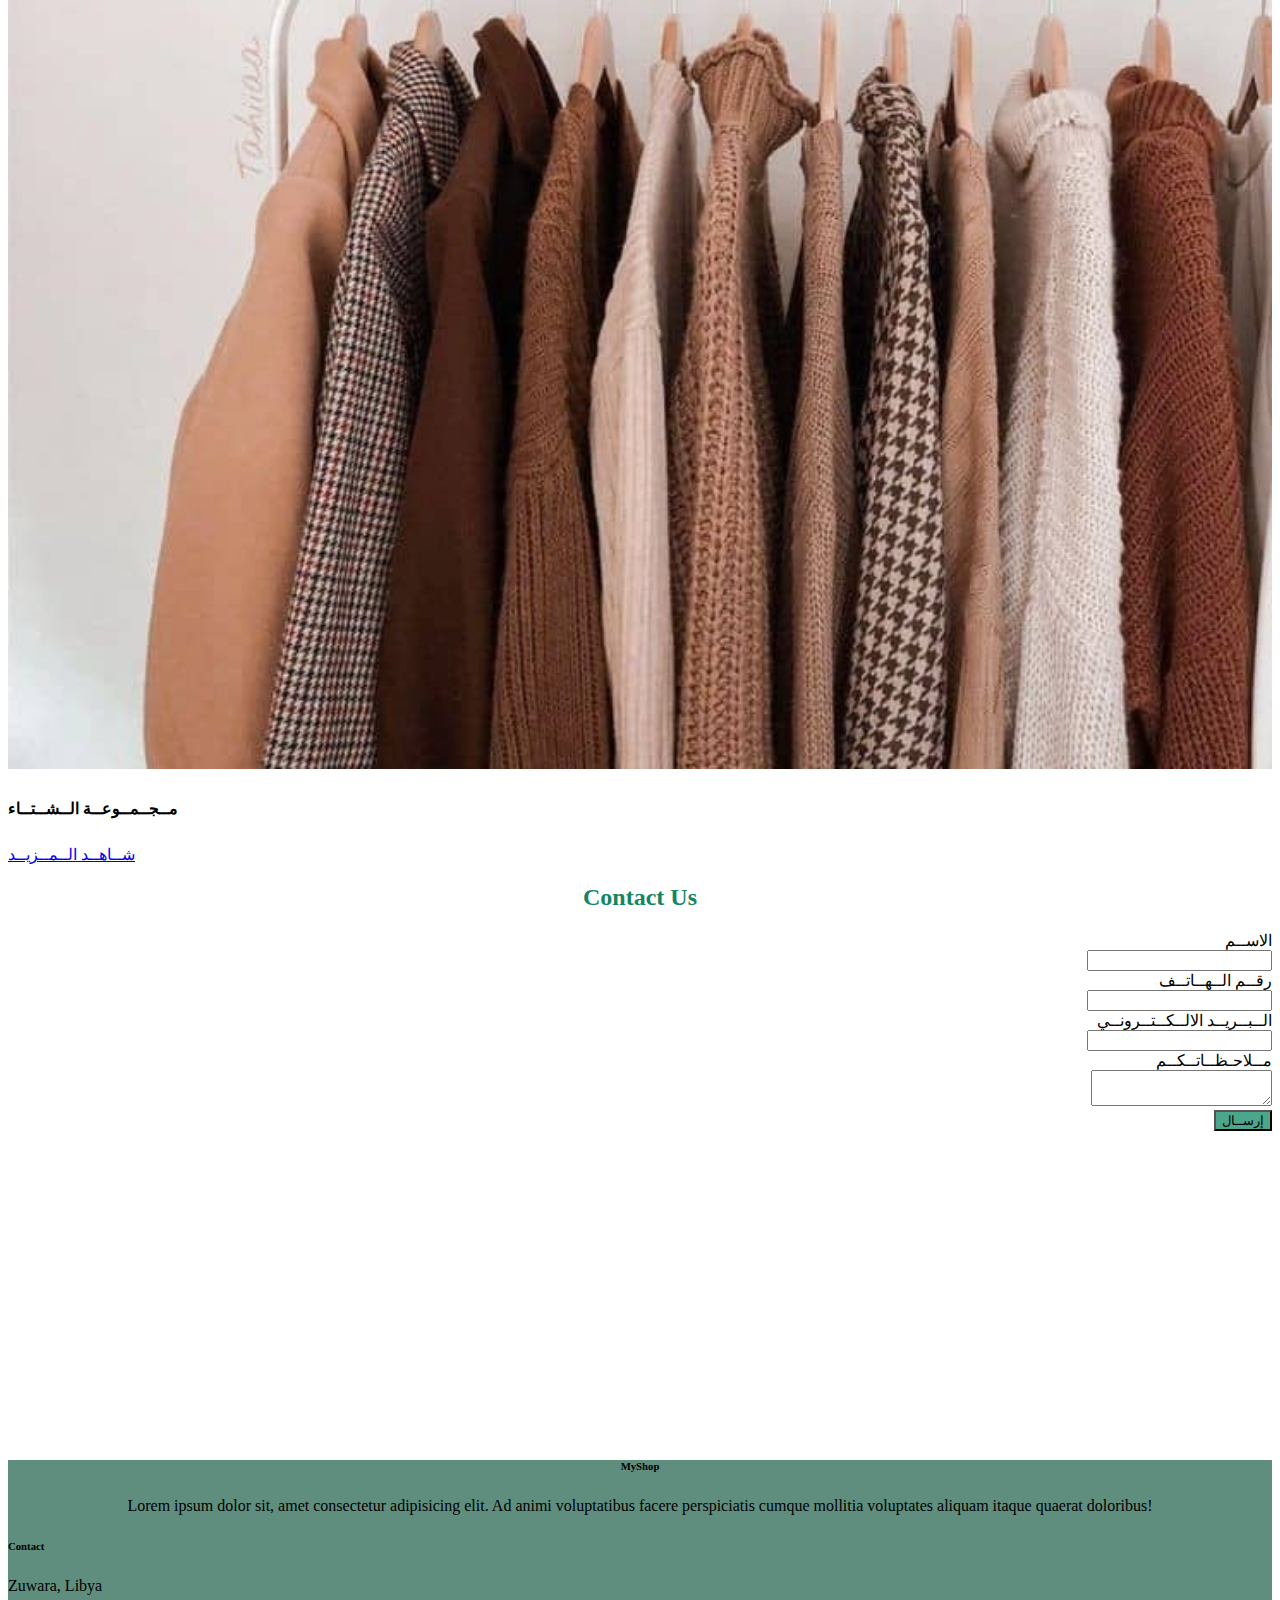
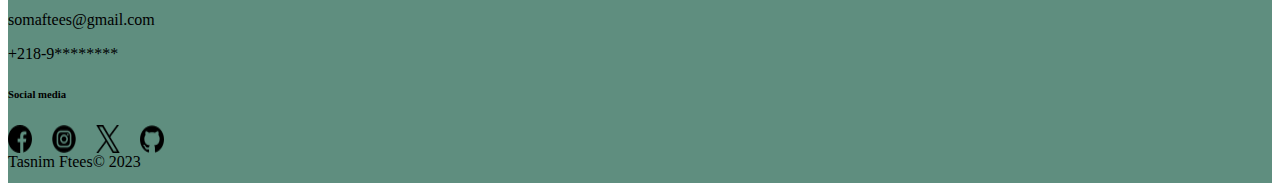
==== commit 3885655a: "Update index.html" ====
--- a/index.html
+++ b/index.html
@@ -226,7 +226,7 @@
               <iframe
                 src="https://www.google.com/maps/embed?pb=!1m18!1m12!1m3!1d53581.4370925566!2d12.12197630697865!3d32.92883009144455!2m3!1f0!2f0!3f0!3m2!1i1024!2i768!4f13.1!3m3!1m2!1s0x13a961f3cd613c19%3A0x91852e54e28cdc3c!2z2LLZiNin2LHYqQ!5e0!3m2!1sar!2sly!4v1702836986442!5m2!1sar!2sly"
                 width="100%" height="300px" style="border:0;" allowfullscreen="" loading="lazy"
-                referrerpolicy="no-referrer-when-downgrade" title="Location">
+                referrerpolicy="no-referrer-when-downgrade" title="Location"></iframe>
             </div>
           </div>
         </div>
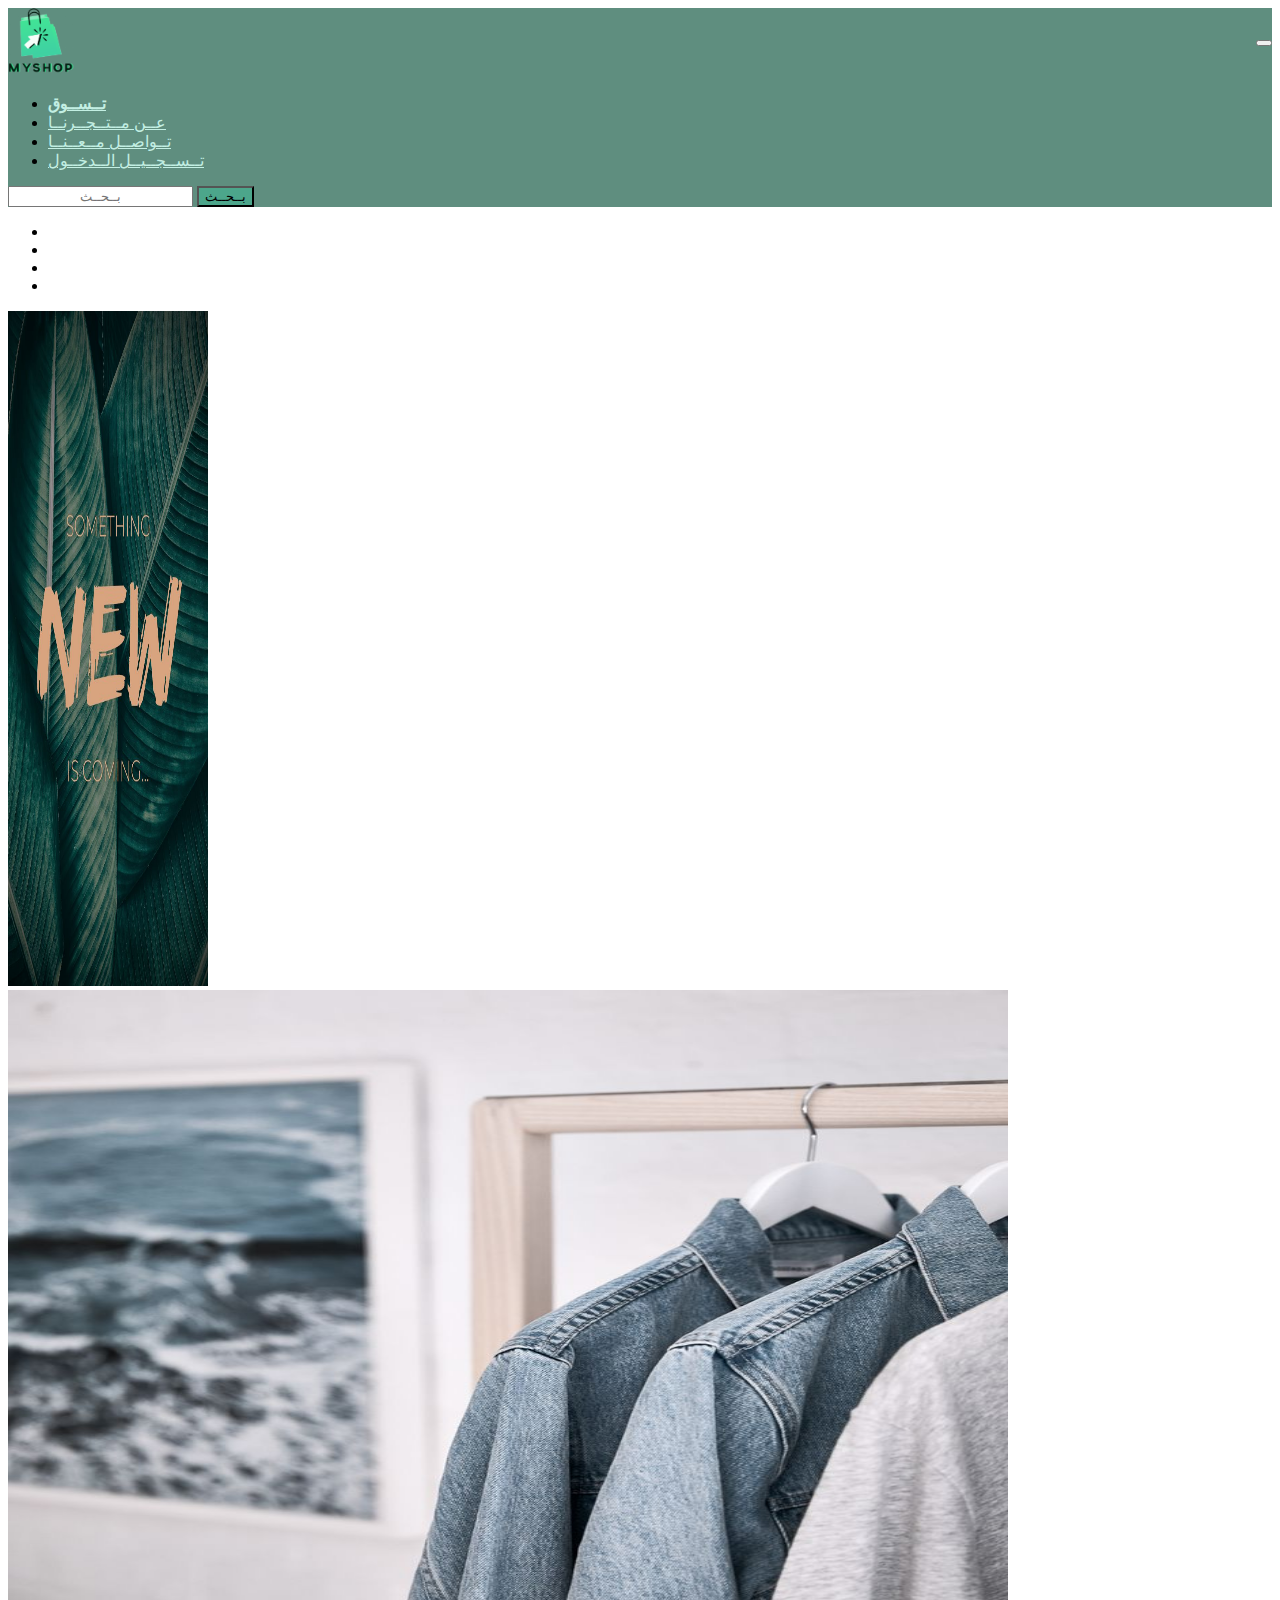
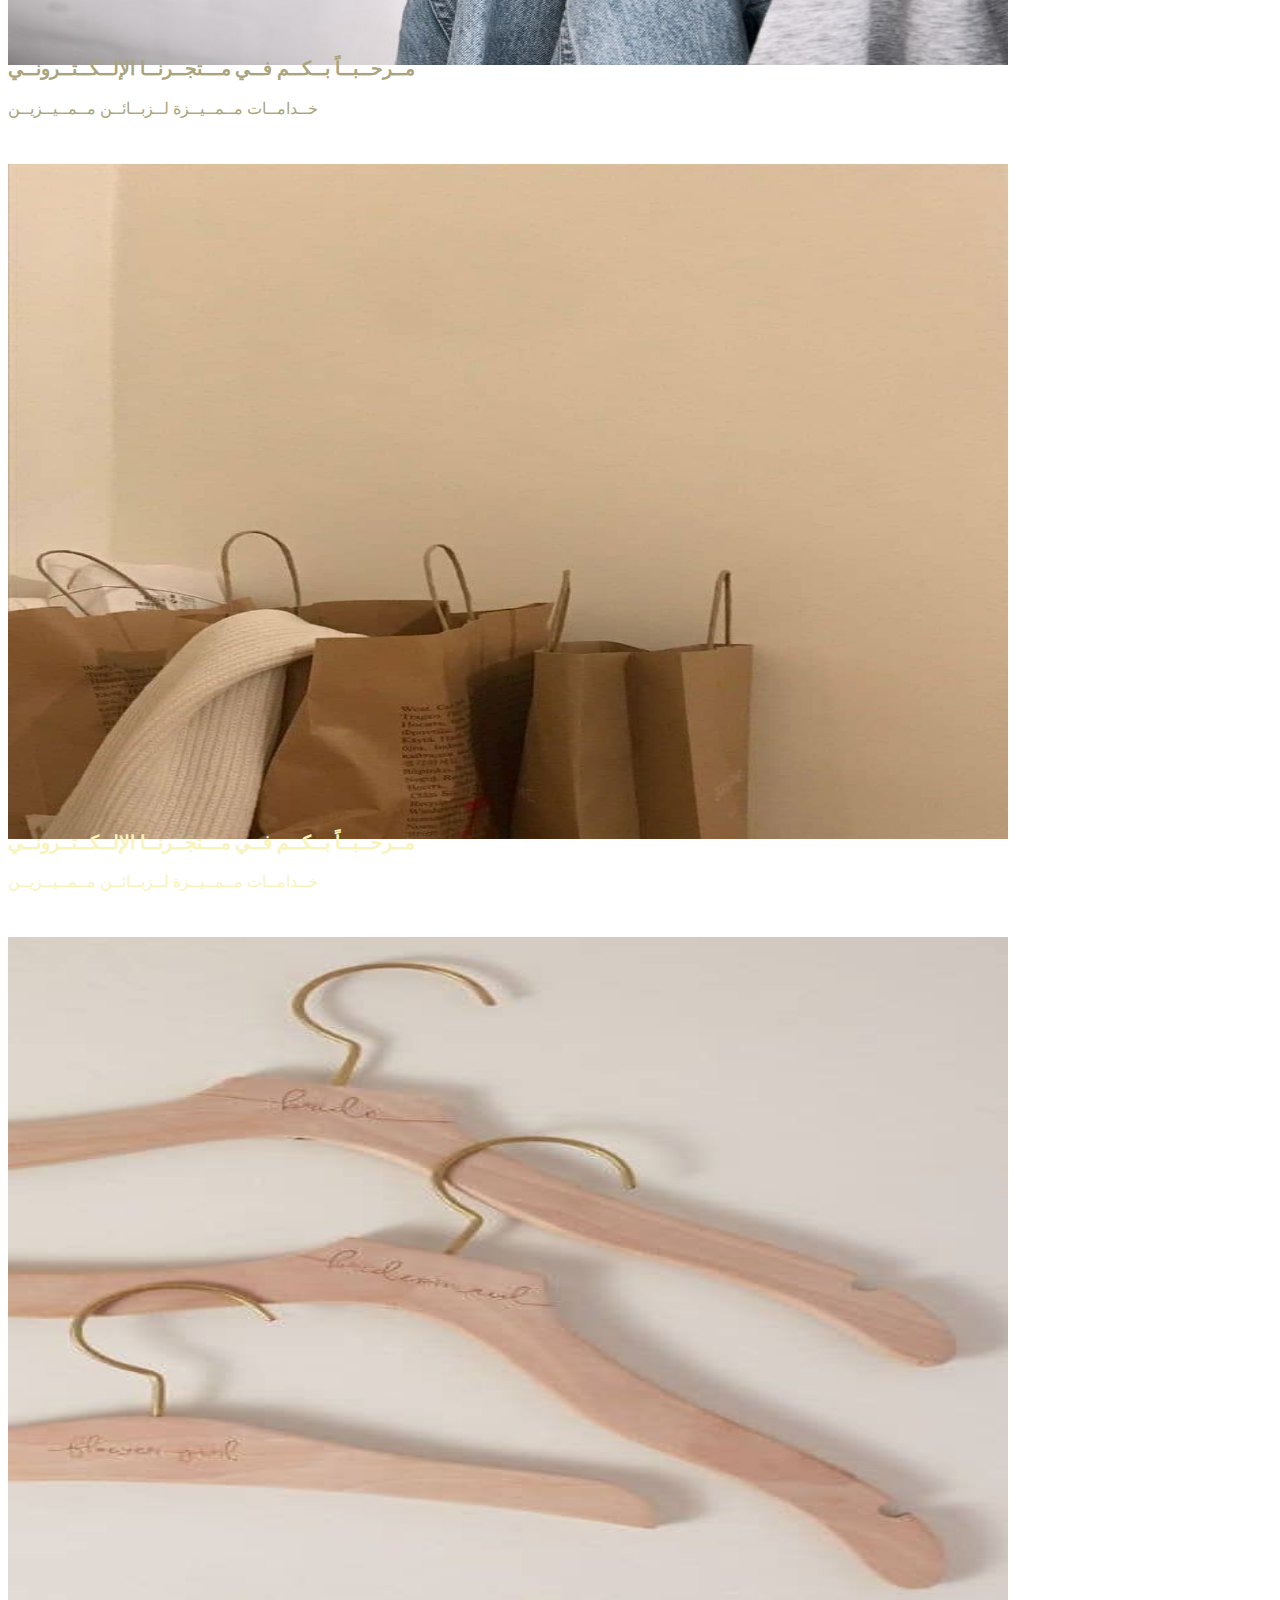
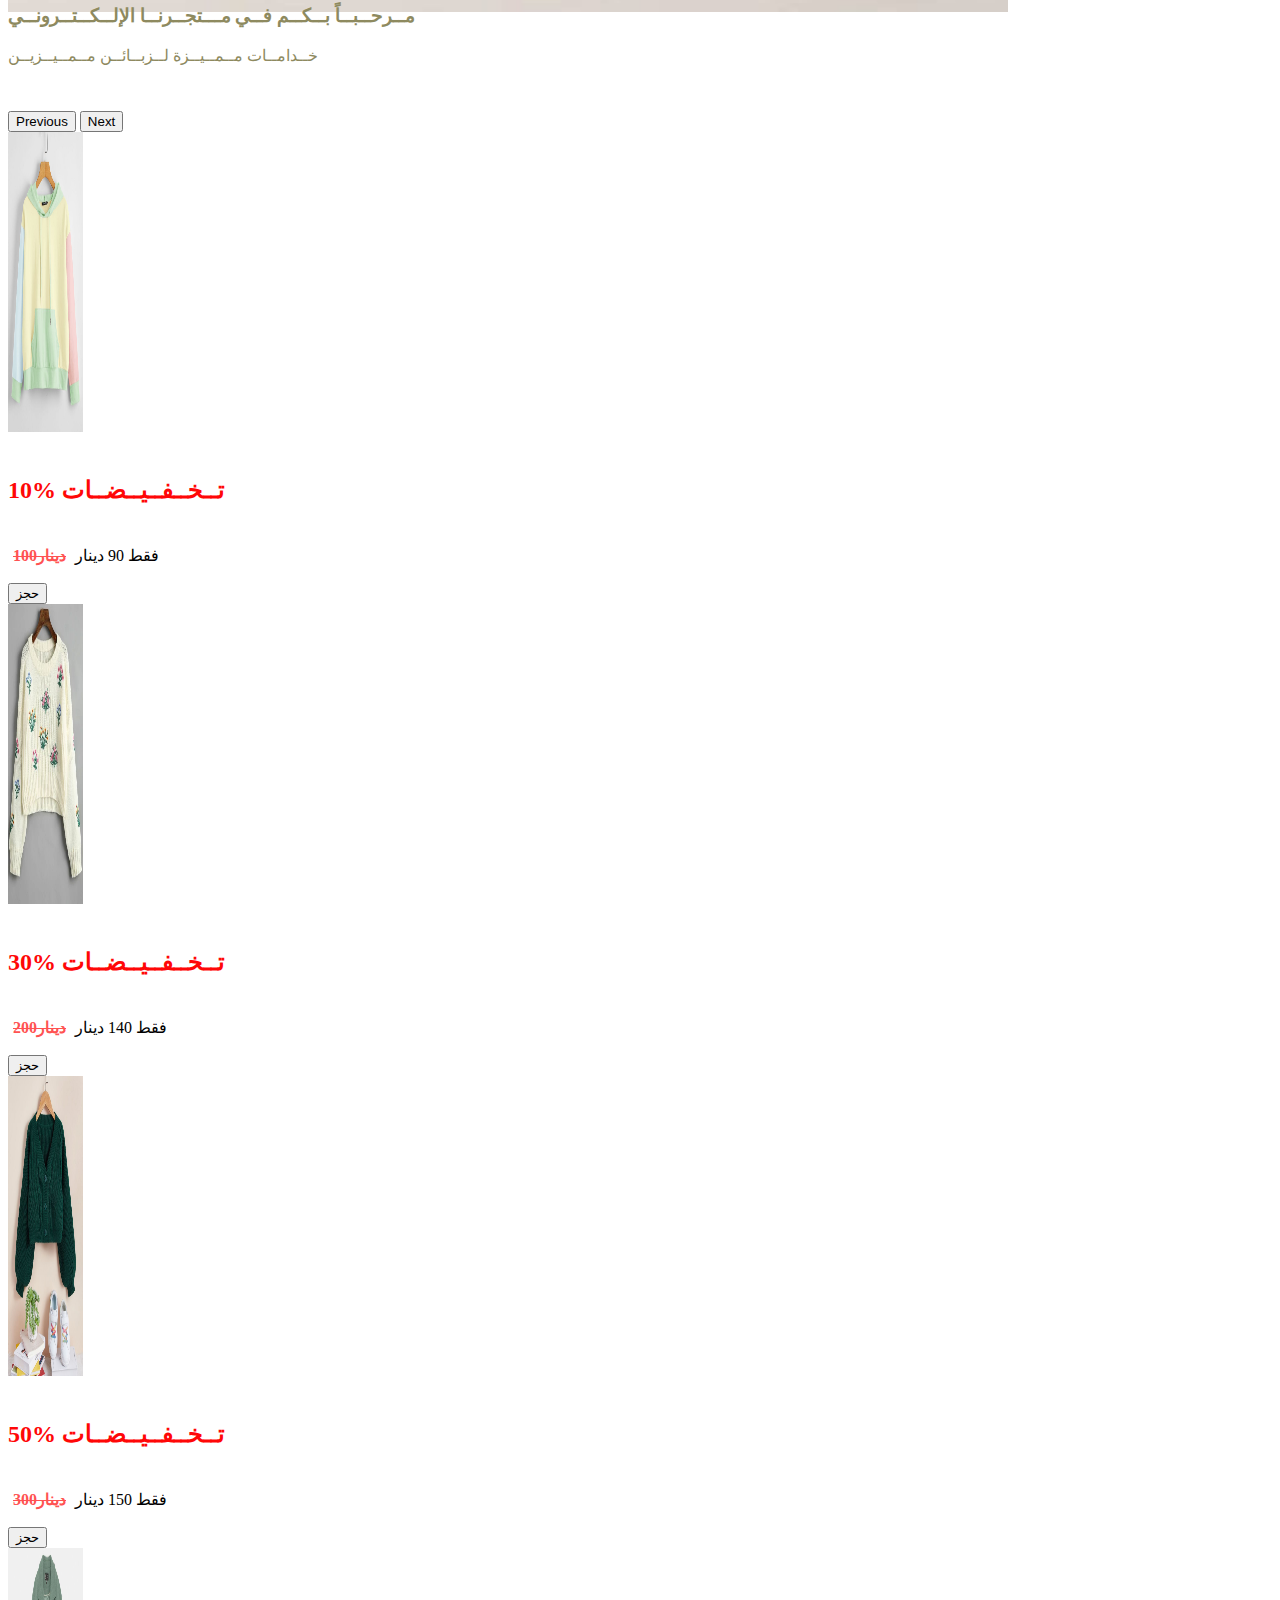
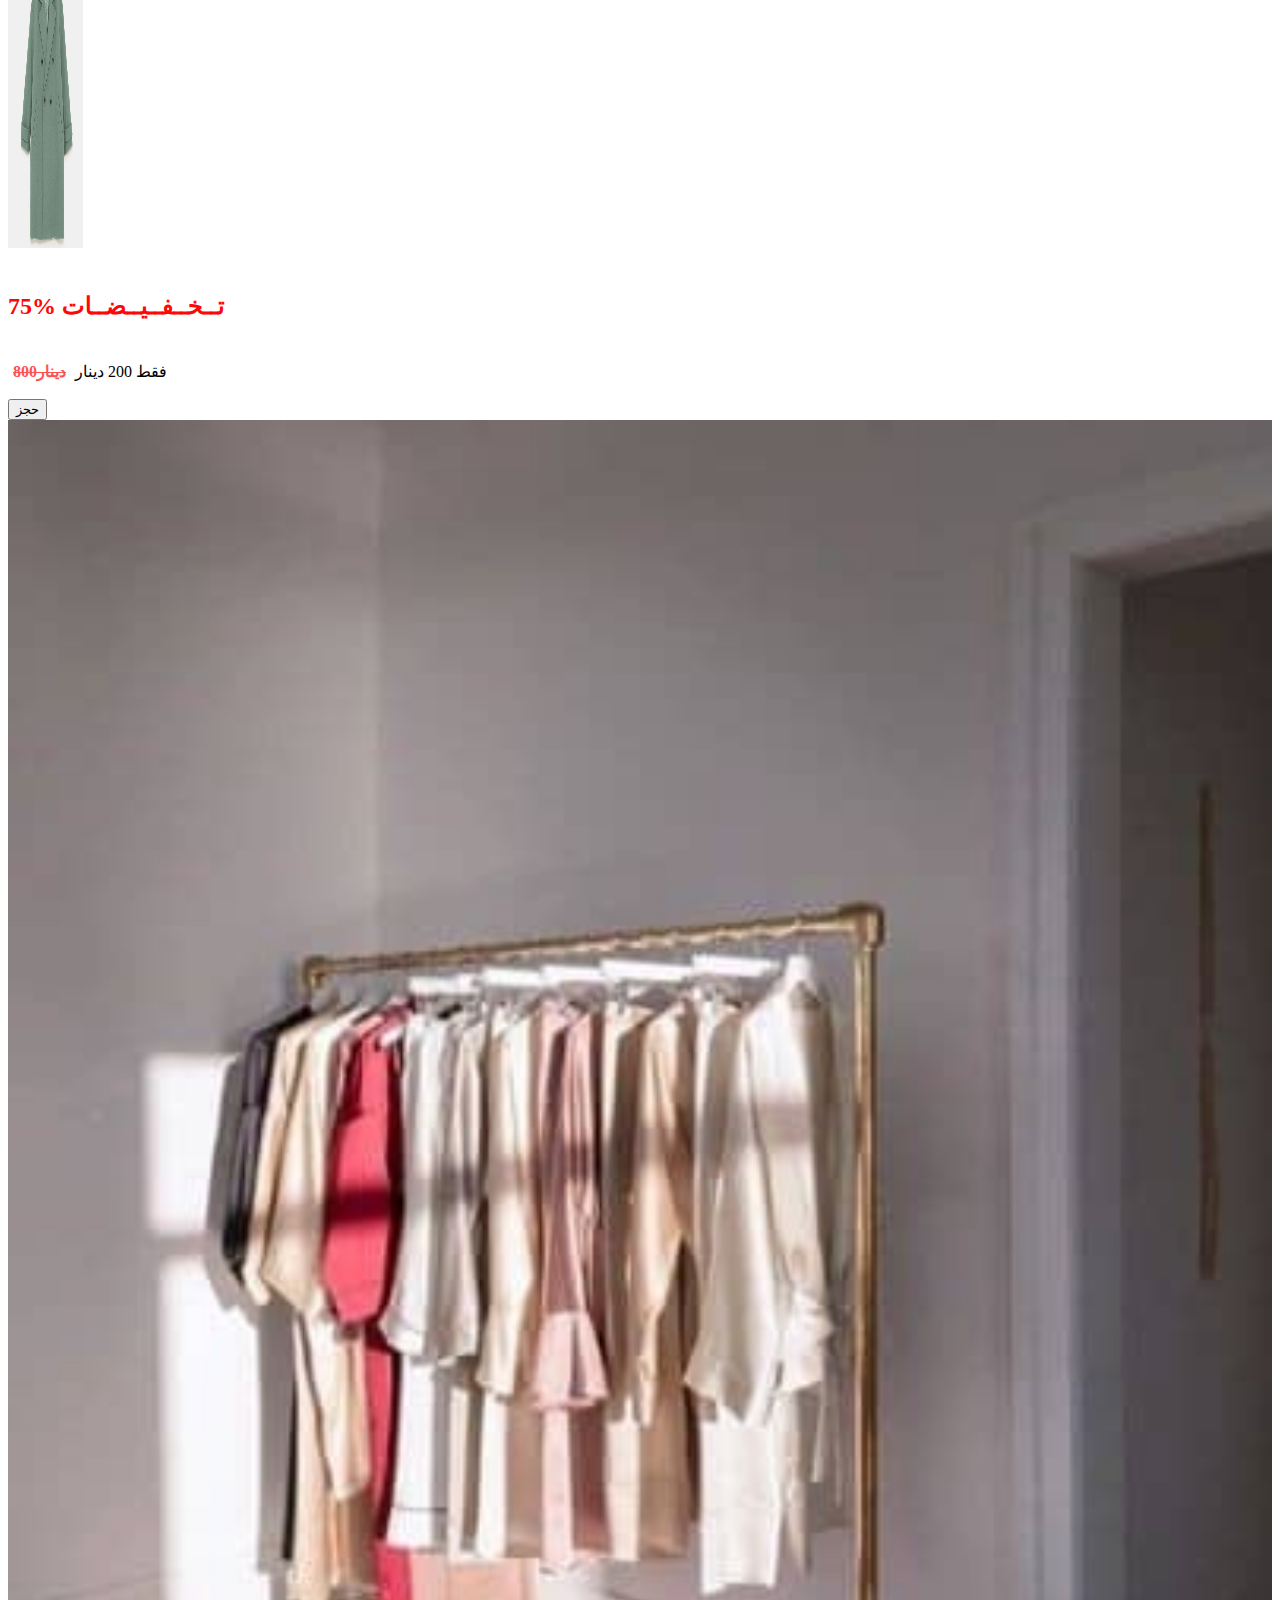
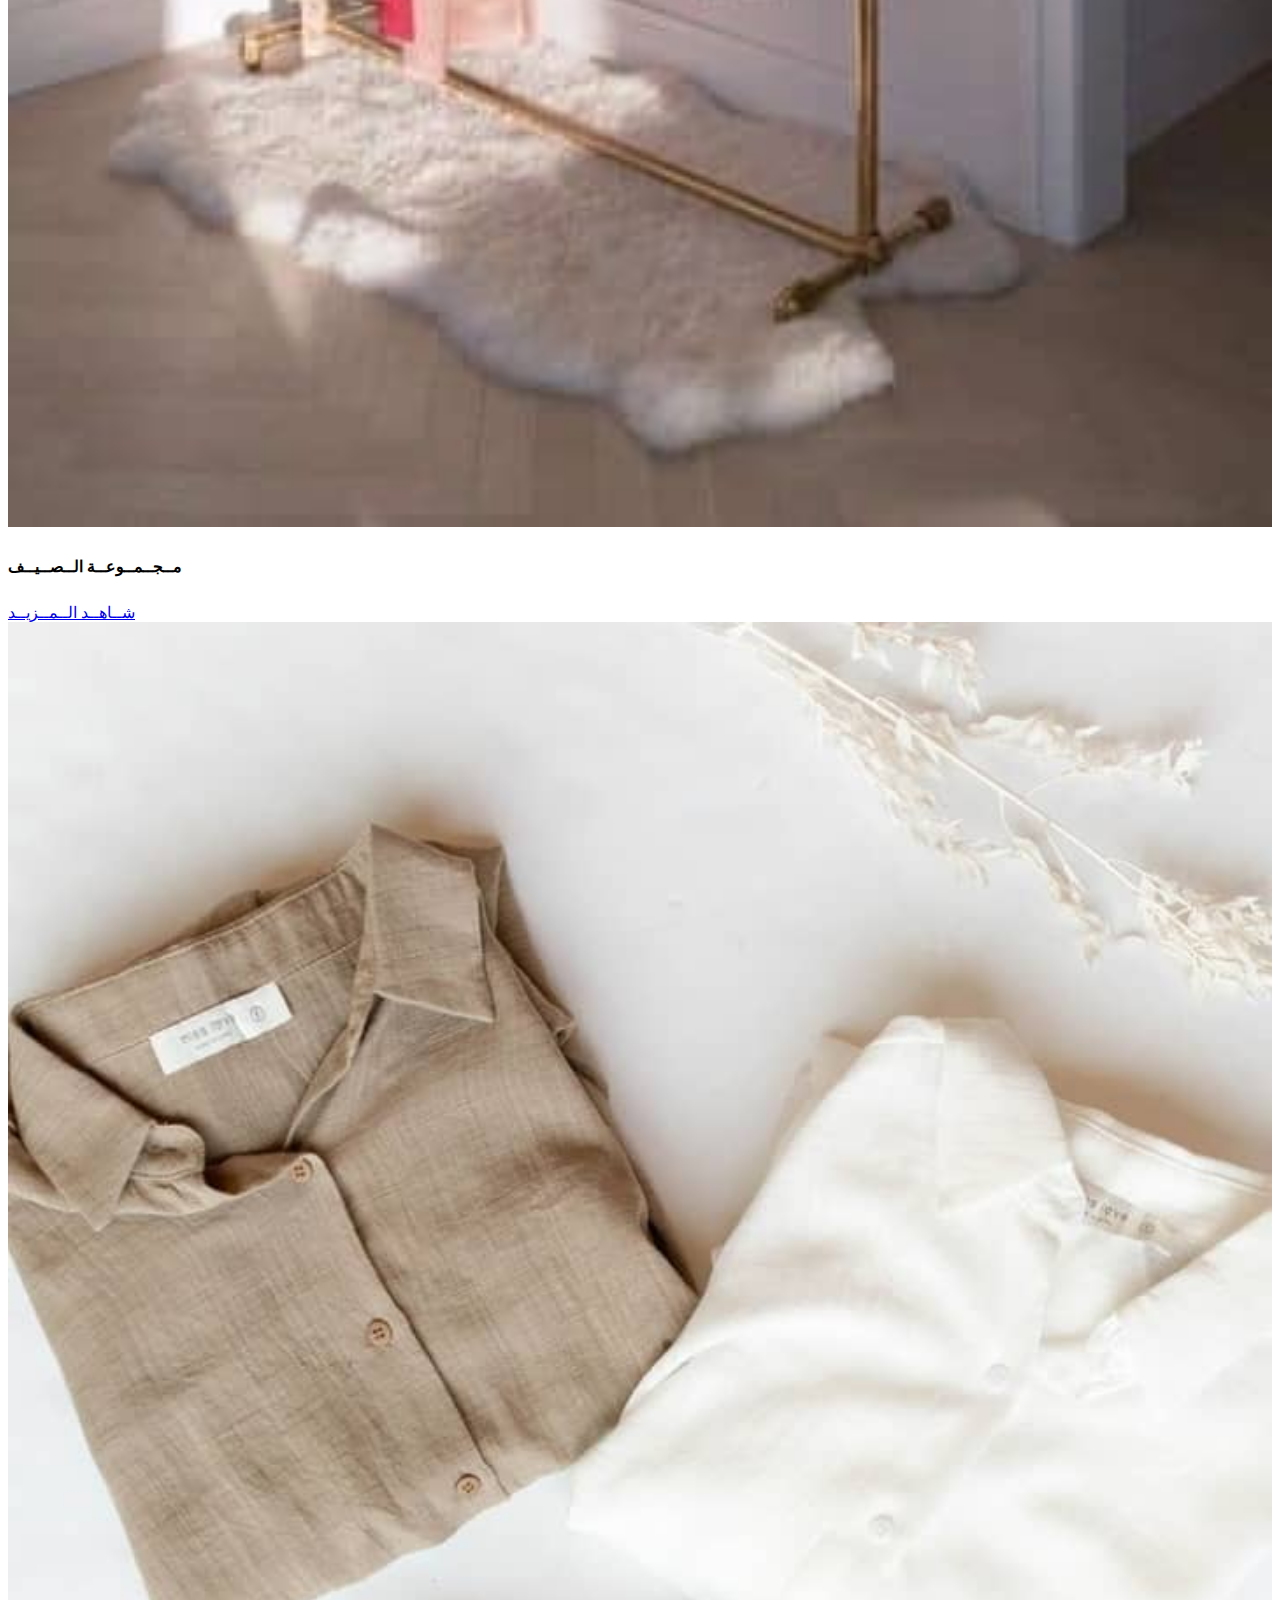
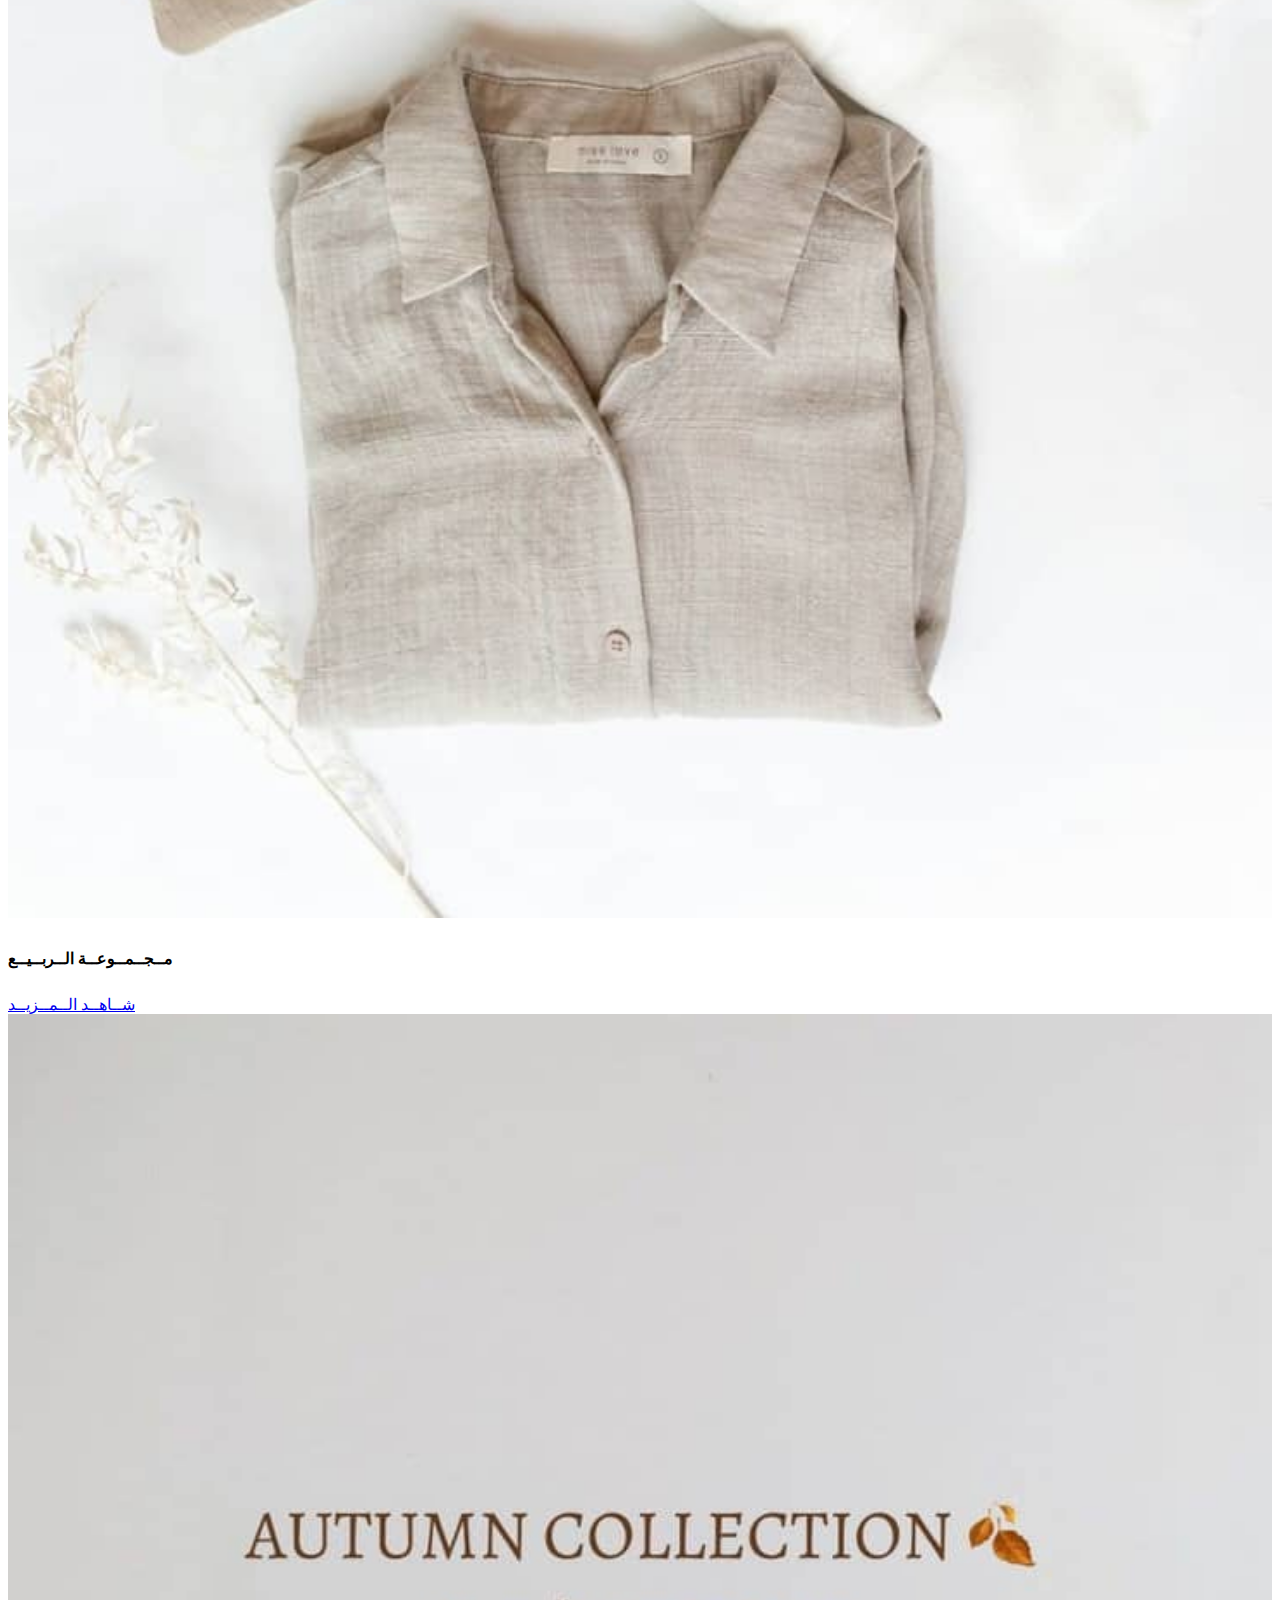
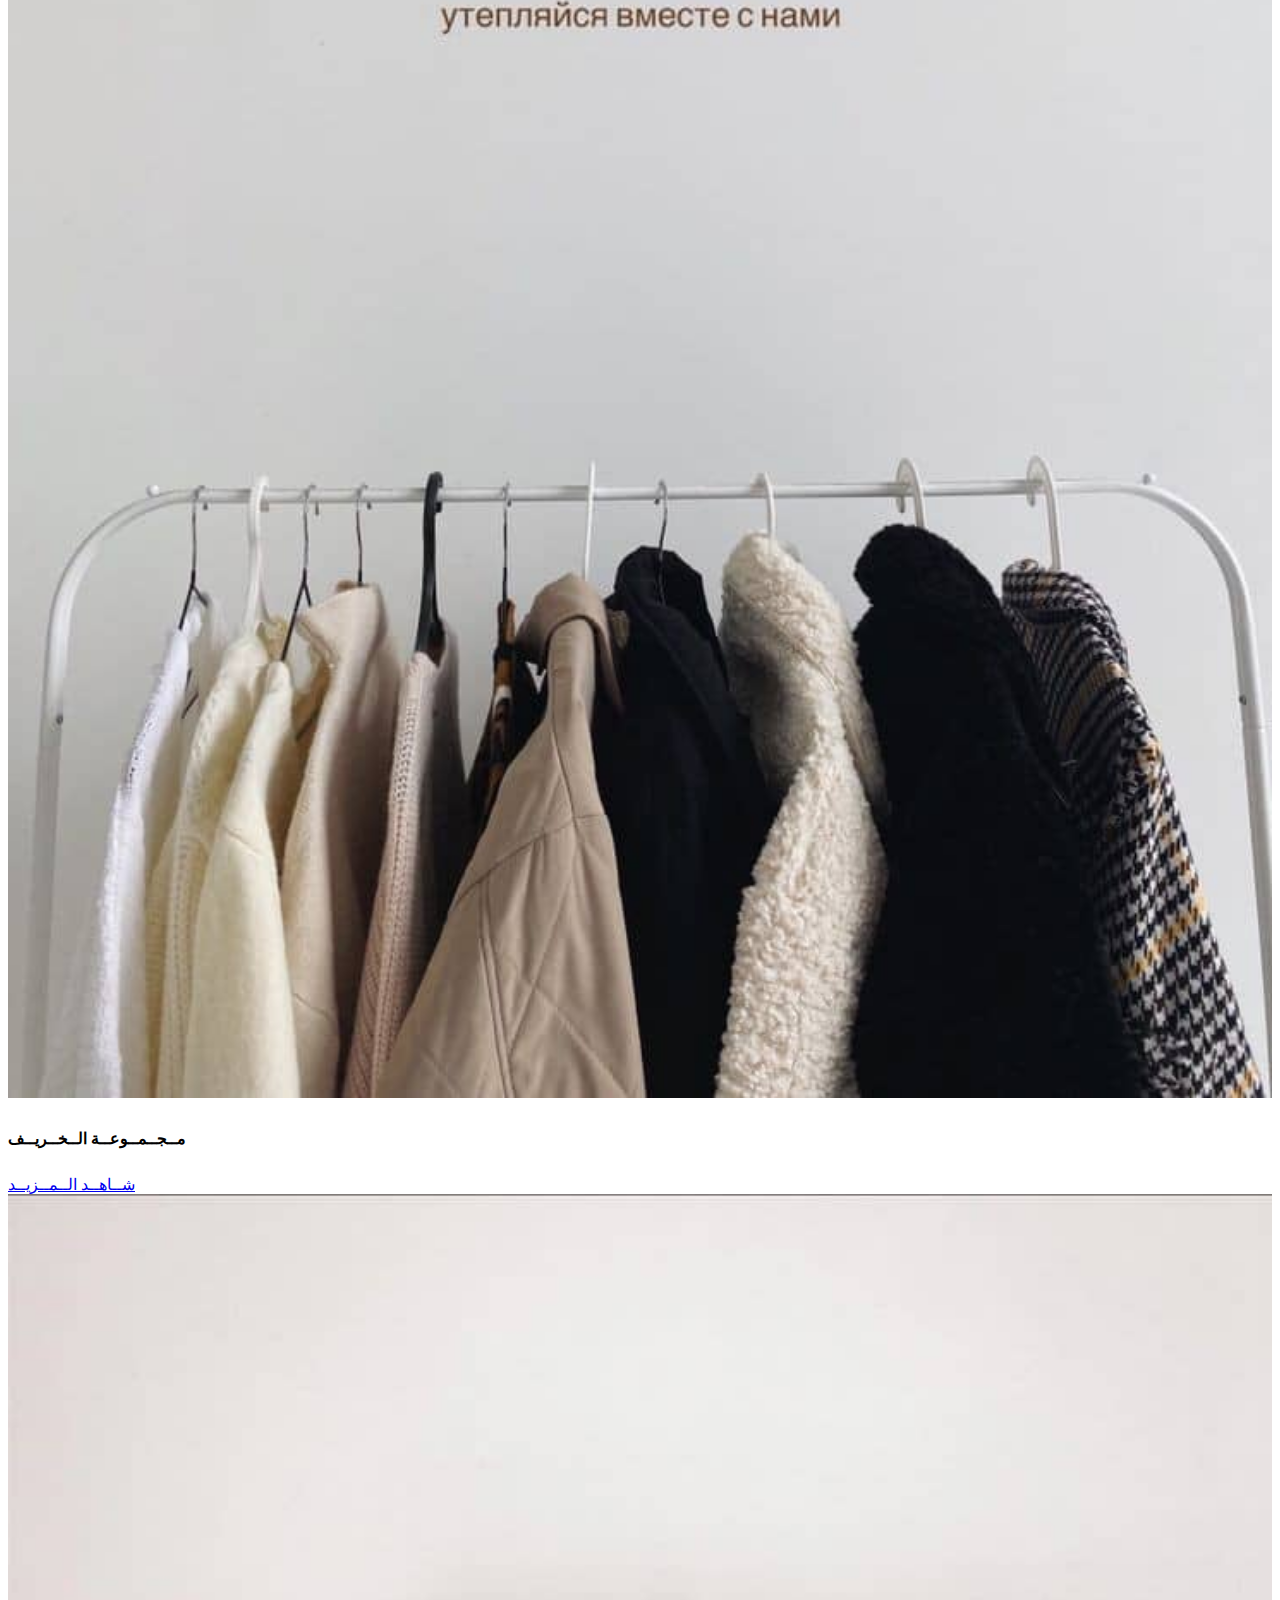
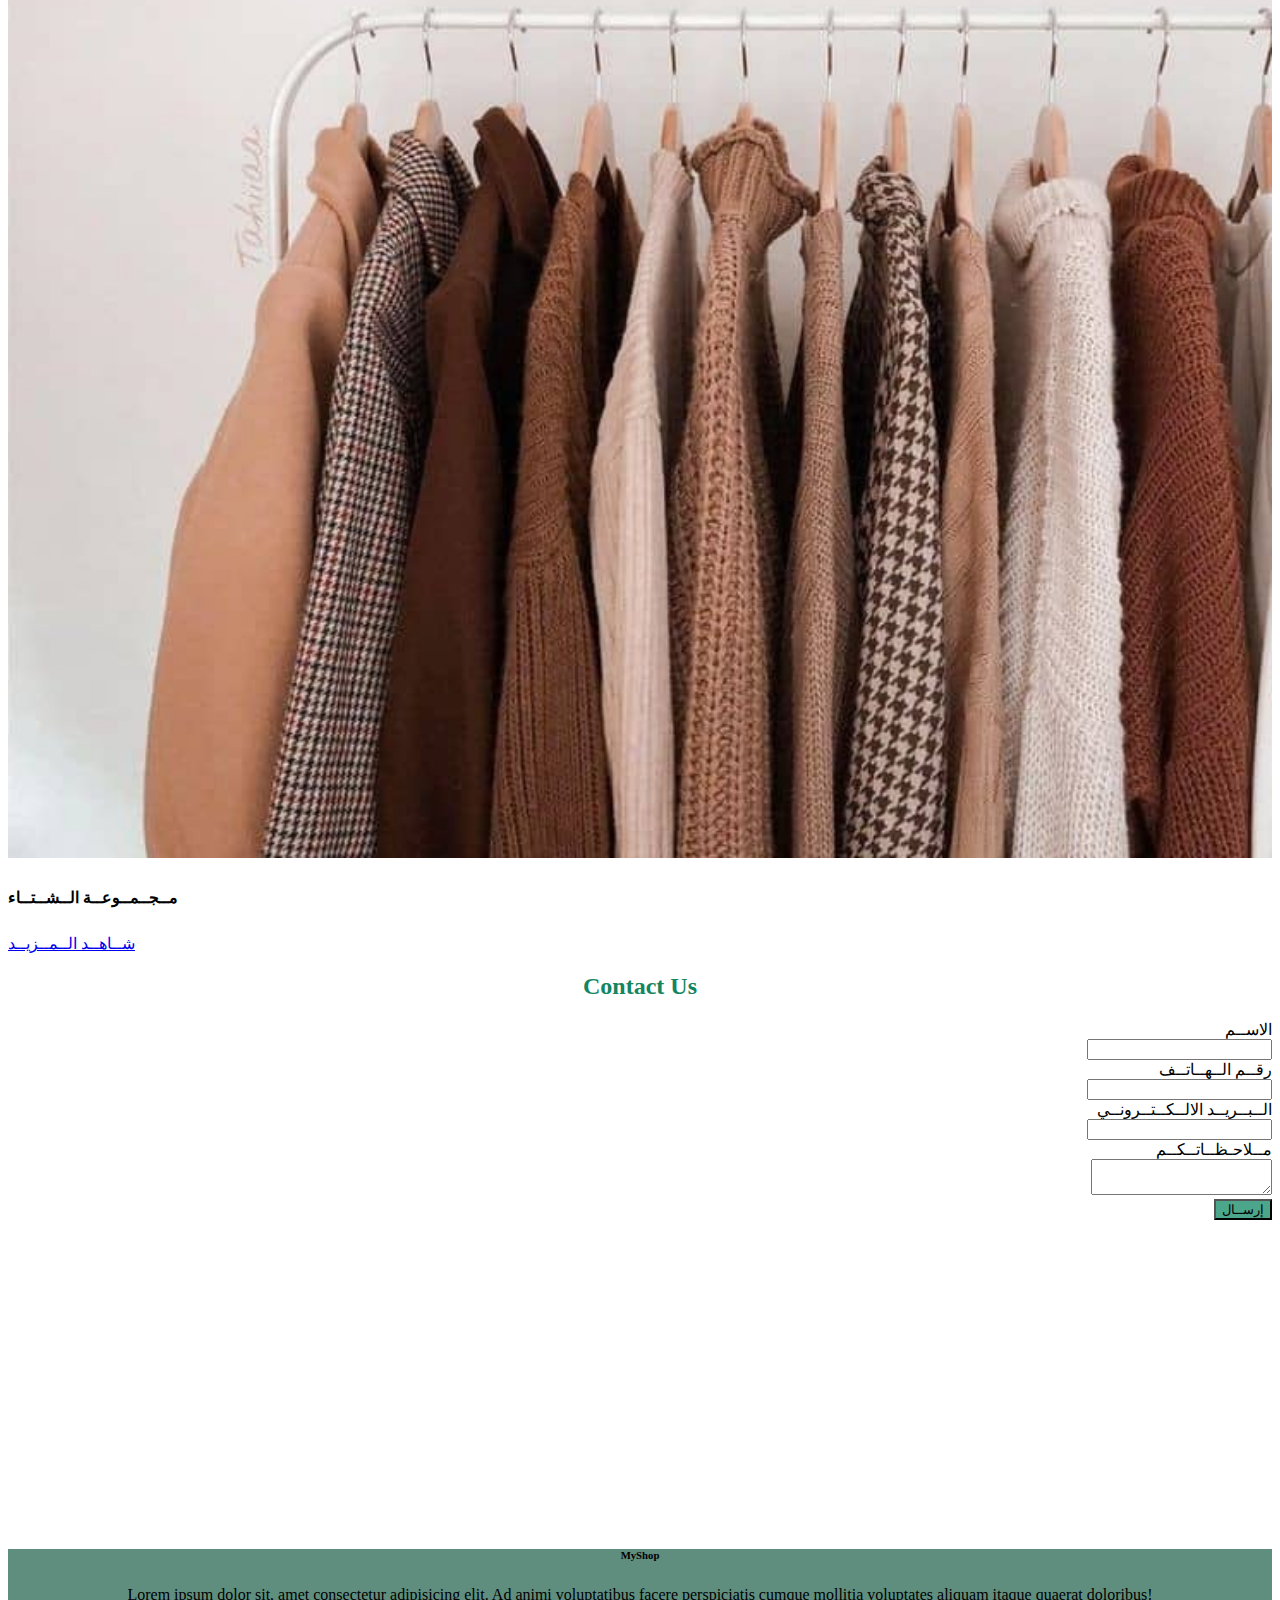
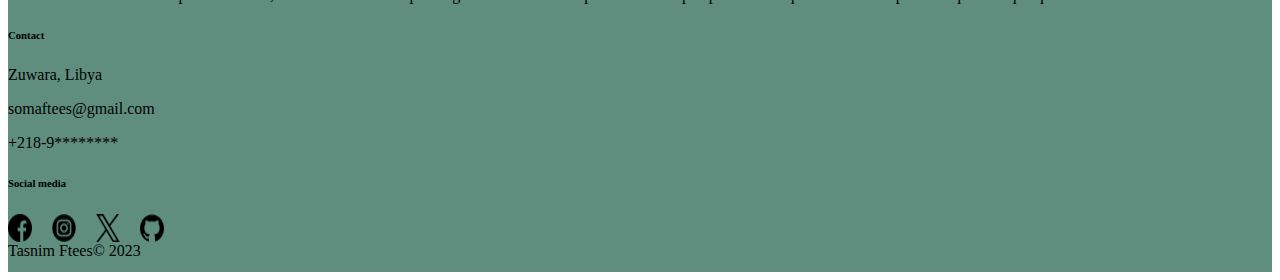
==== commit fb4fcc68: "Update index.html" ====
--- a/index.html
+++ b/index.html
@@ -36,21 +36,20 @@
             <a class="nav-link active" aria-current="page" href="index.html" style="font-weight: 900;">
               <img src="image\shop.png" width="20%" height="20%" style="margin-right: 10px;" alt="...">
             </a>
-            <button class="navbar-toggler" type="button" data-toggle="collapse" data-target="#navbarNavAltMarkup"
-              aria-controls="navbarNavAltMarkup" aria-expanded="false" aria-label="Toggle navigation">
-              <span class="navbar-toggler-icon"></span>
-            </button>
+            <button class="navbar-toggle" onclick="toggleMenu()"><span class="navbar-toggler-icon"></span></button>
           </div>
         </div>
         <div class="col-md-4">
-          <div class="collapse navbar-collapse" id="navbarNavAltMarkup">
-            <div class="navbar-nav">
-              <a class="nav-link" href="shop.html" style="font-weight:800; color:#c3efe3;">تــســوق</a>
-              <a class="nav-link" href="about.html" style="font-weight:500; color:#c3efe3;">عــن مــتــجــرنــا</a>
-              <a class="nav-link" href="#contact" style="font-weight:300; color:#c3efe3;">تــواصــل مــعــنــا</a>
-              <a class="nav-link" href="login.html" style="font-weight:100; color:#c3efe3;"> تــســجــيــل
-                الــدخــول</a>
-            </div>
+          <div class="navbar-nav">
+            <ul class="navbar-menu" id="navbar-menu">
+              <li> <a class="nav-link" href="shop.html" style="font-weight:800; color:#c3efe3;">تــســوق</a></li>
+              <li><a class="nav-link" href="about.html" style="font-weight:500; color:#c3efe3;">عــن مــتــجــرنــا</a>
+              </li>
+              <li><a class="nav-link" href="#contact" style="font-weight:300; color:#c3efe3;">تــواصــل مــعــنــا</a>
+              </li>
+              <li><a class="nav-link" href="login.html" style="font-weight:100; color:#c3efe3;"> تــســجــيــل
+                  الــدخــول</a></li>
+            </ul>
           </div>
         </div>
         <div class="col-md-3">
@@ -282,4 +281,5 @@
       </footer>
     </div>
 </body>
+
 </html>
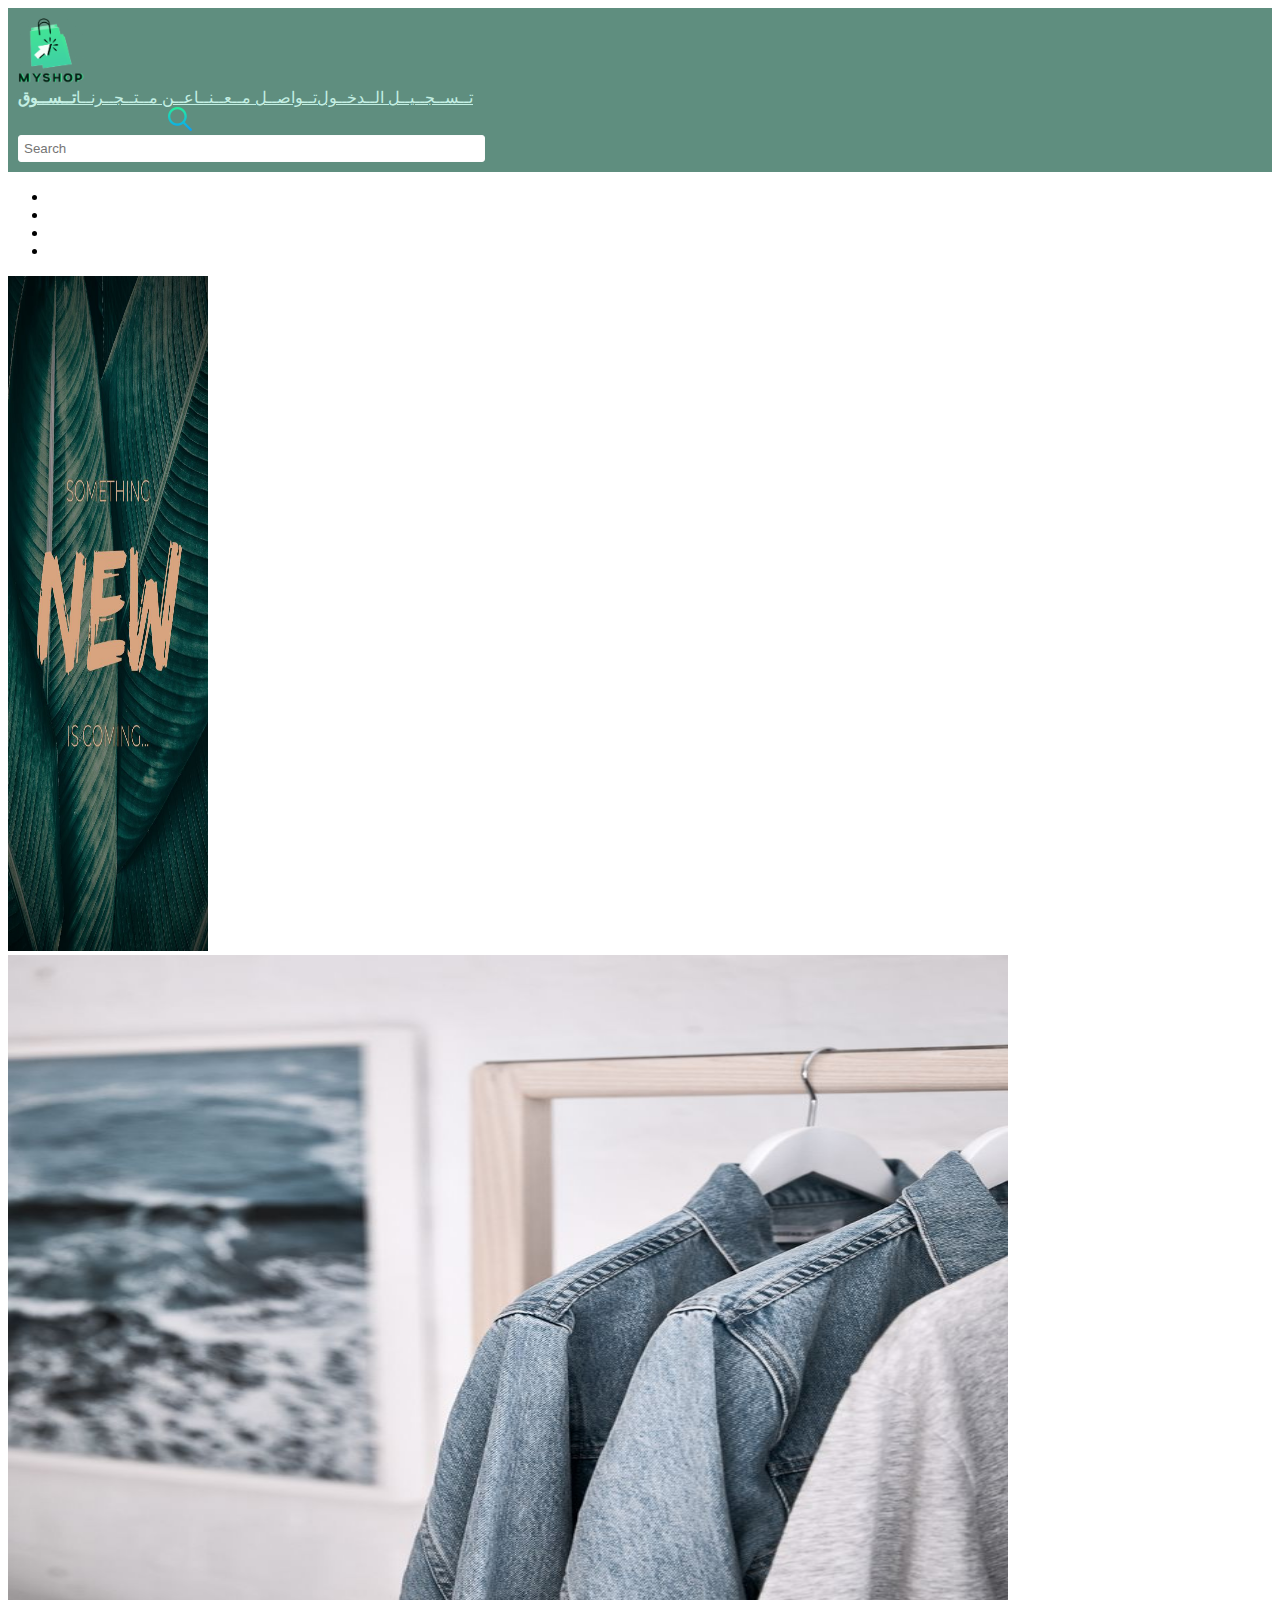
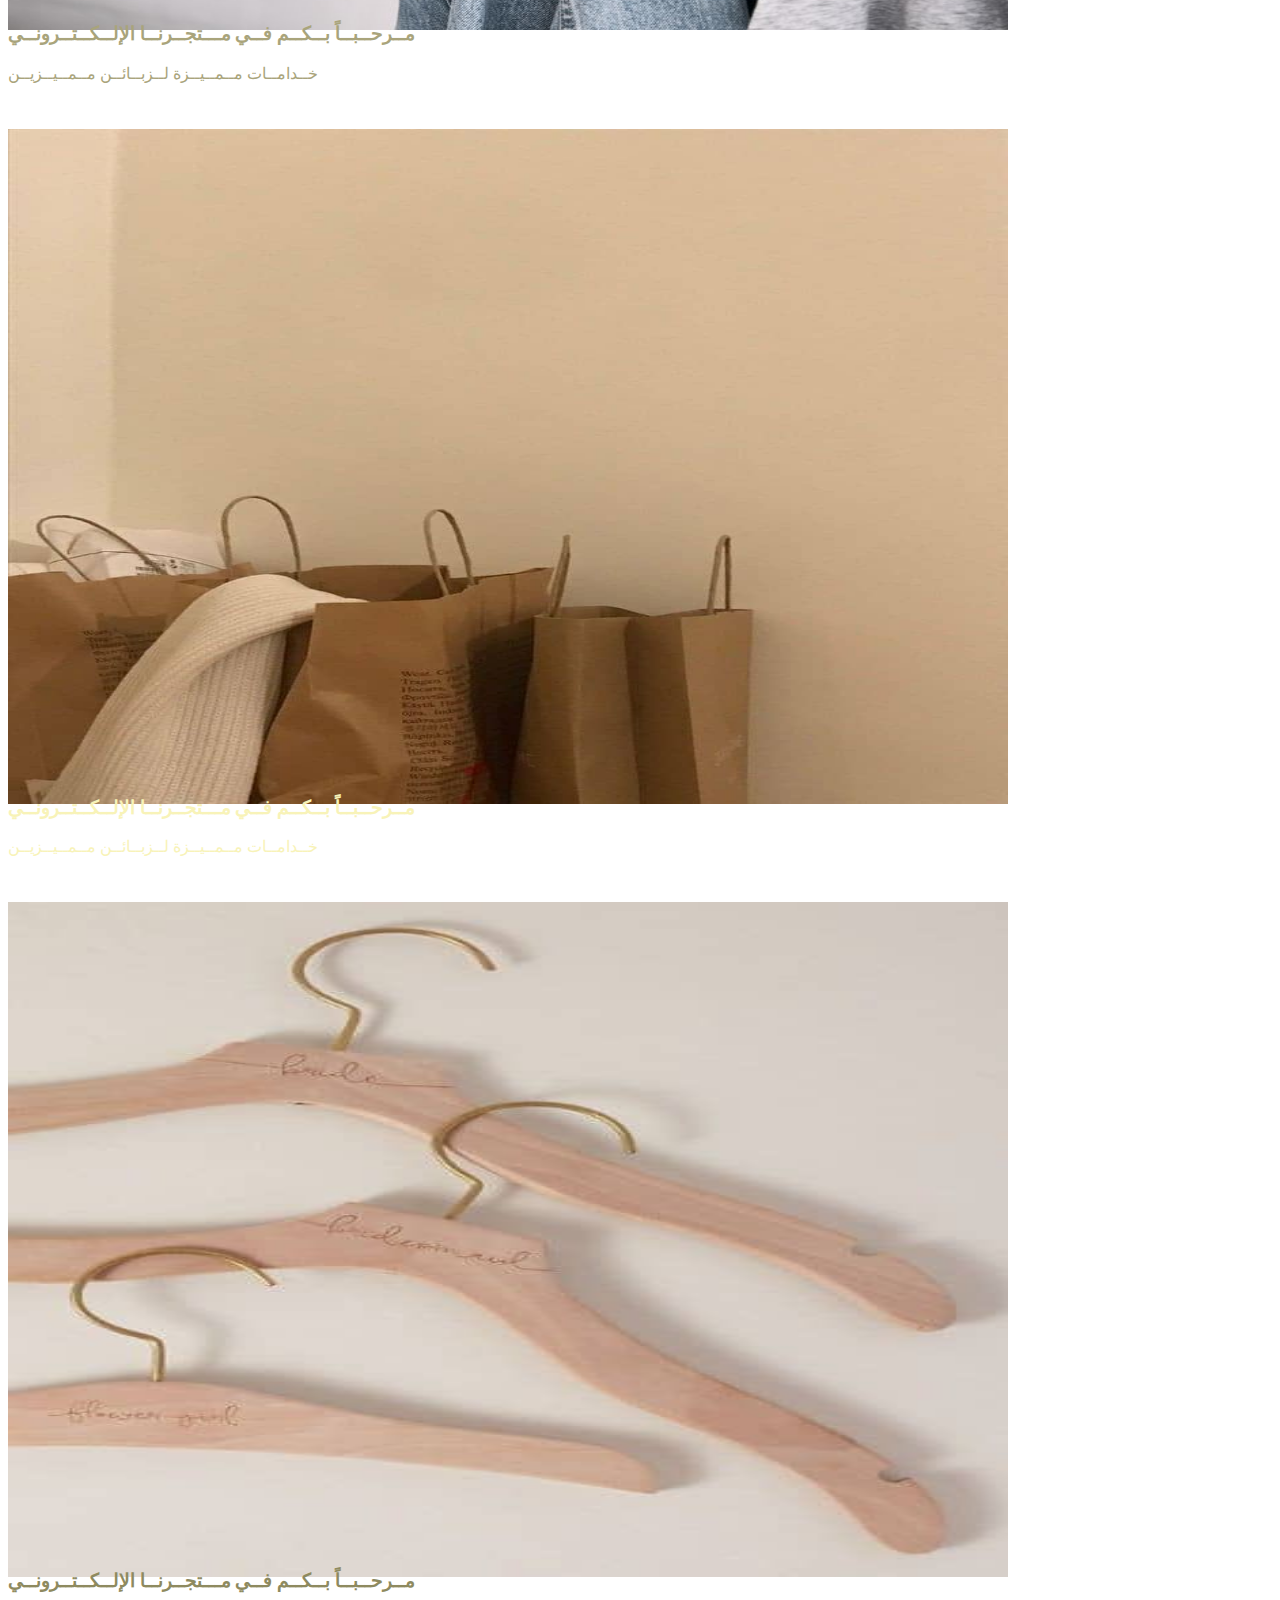
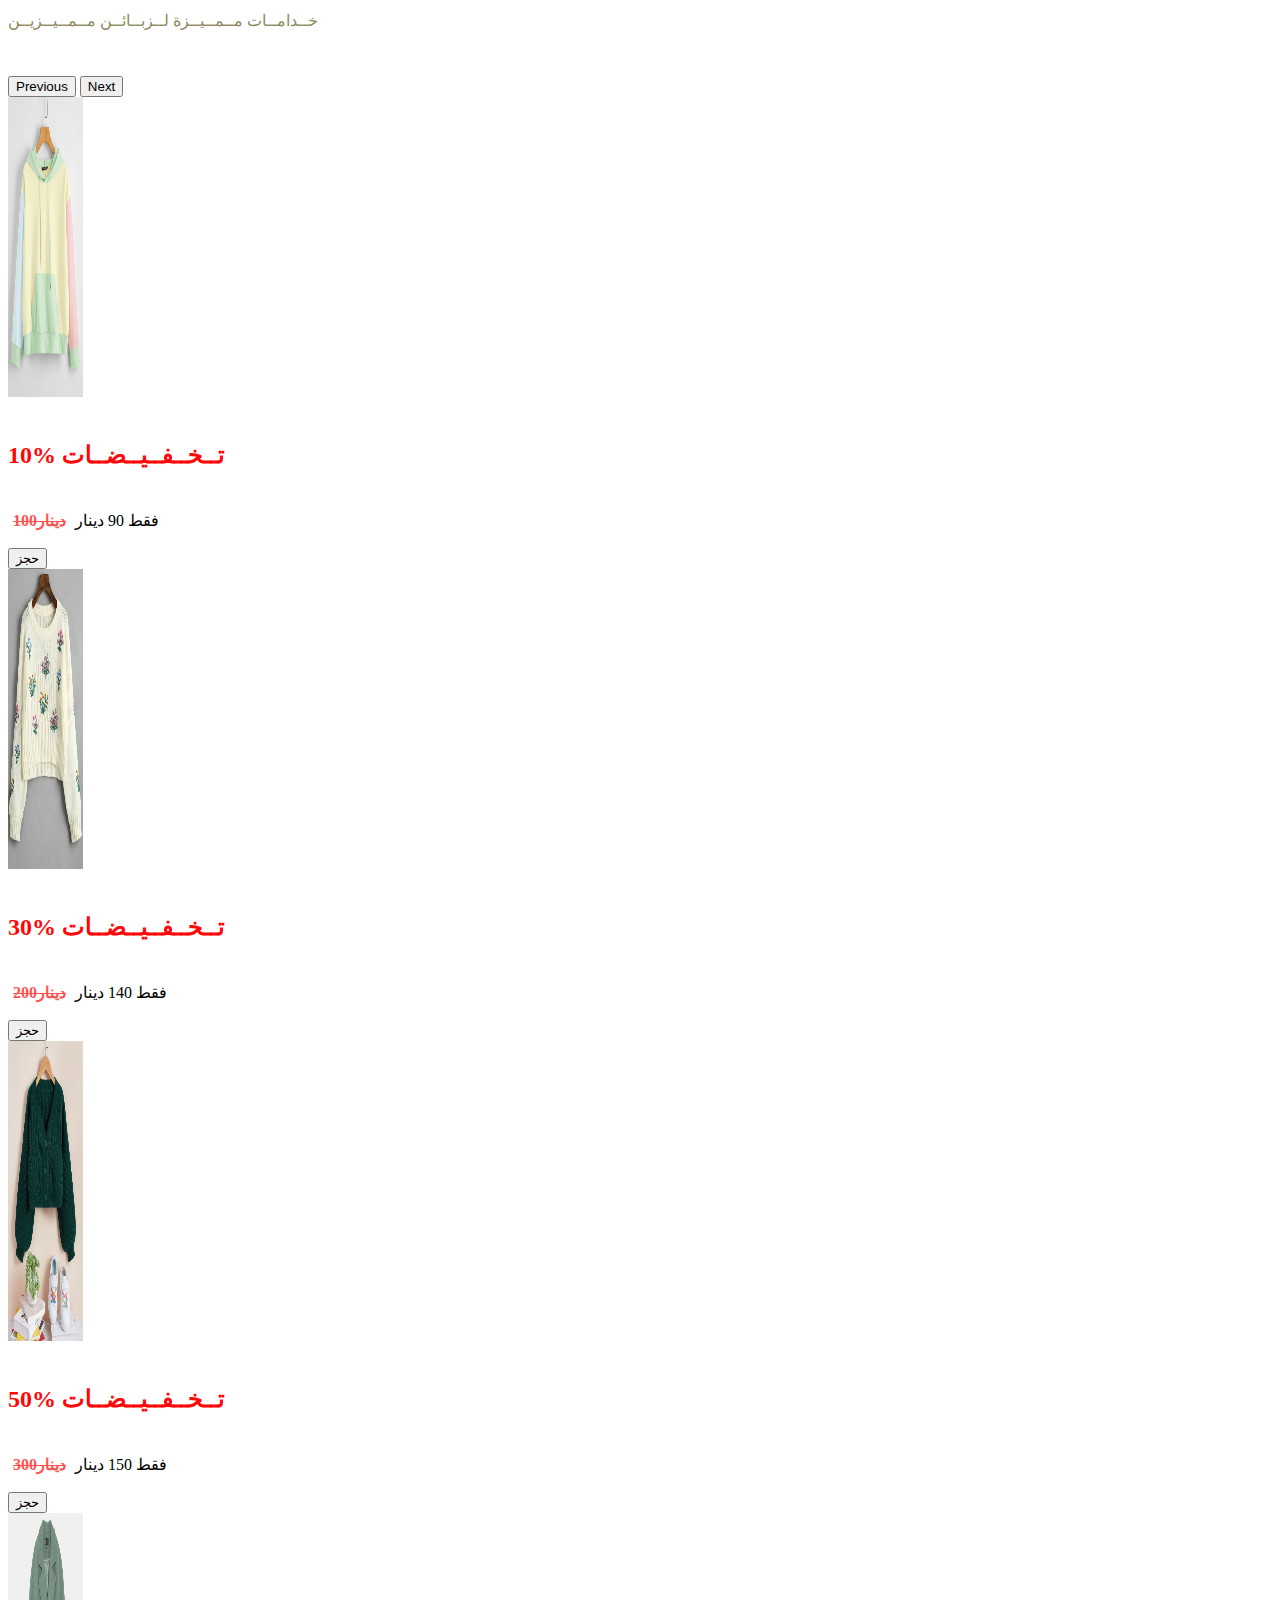
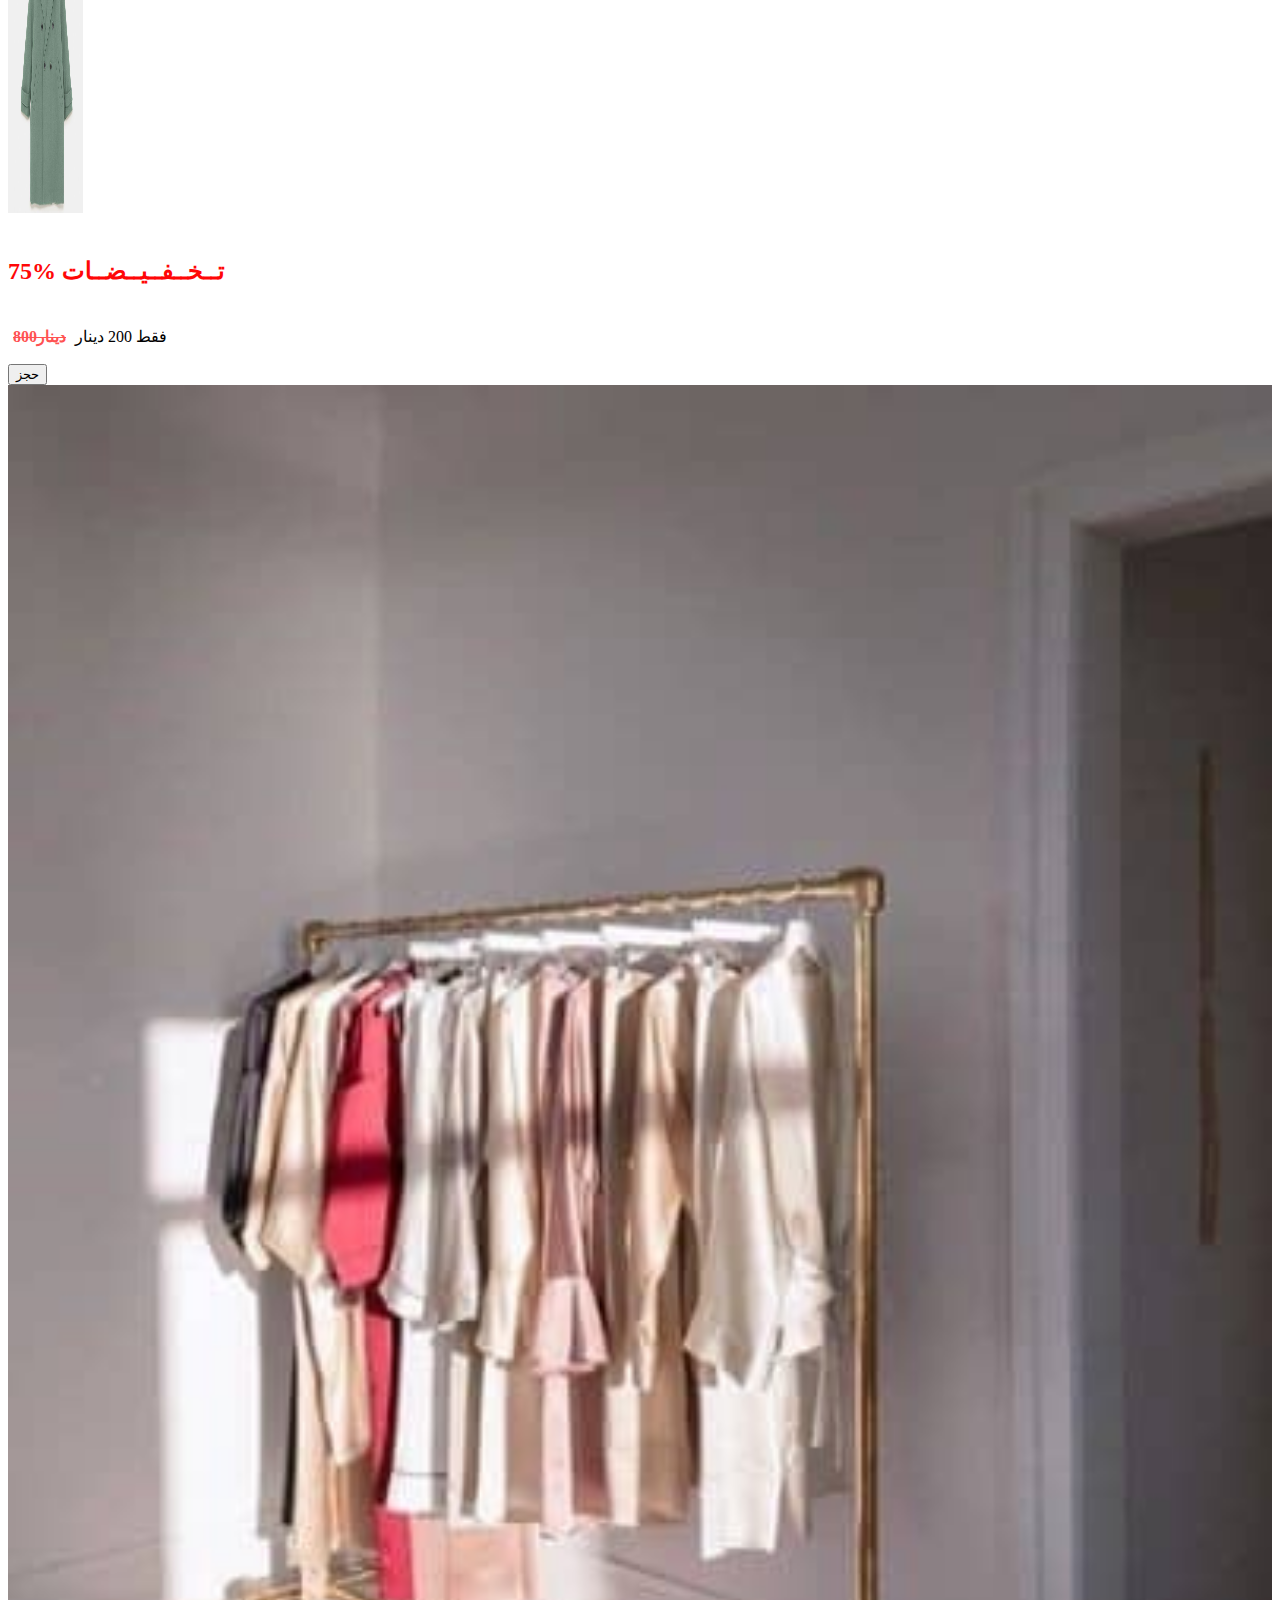
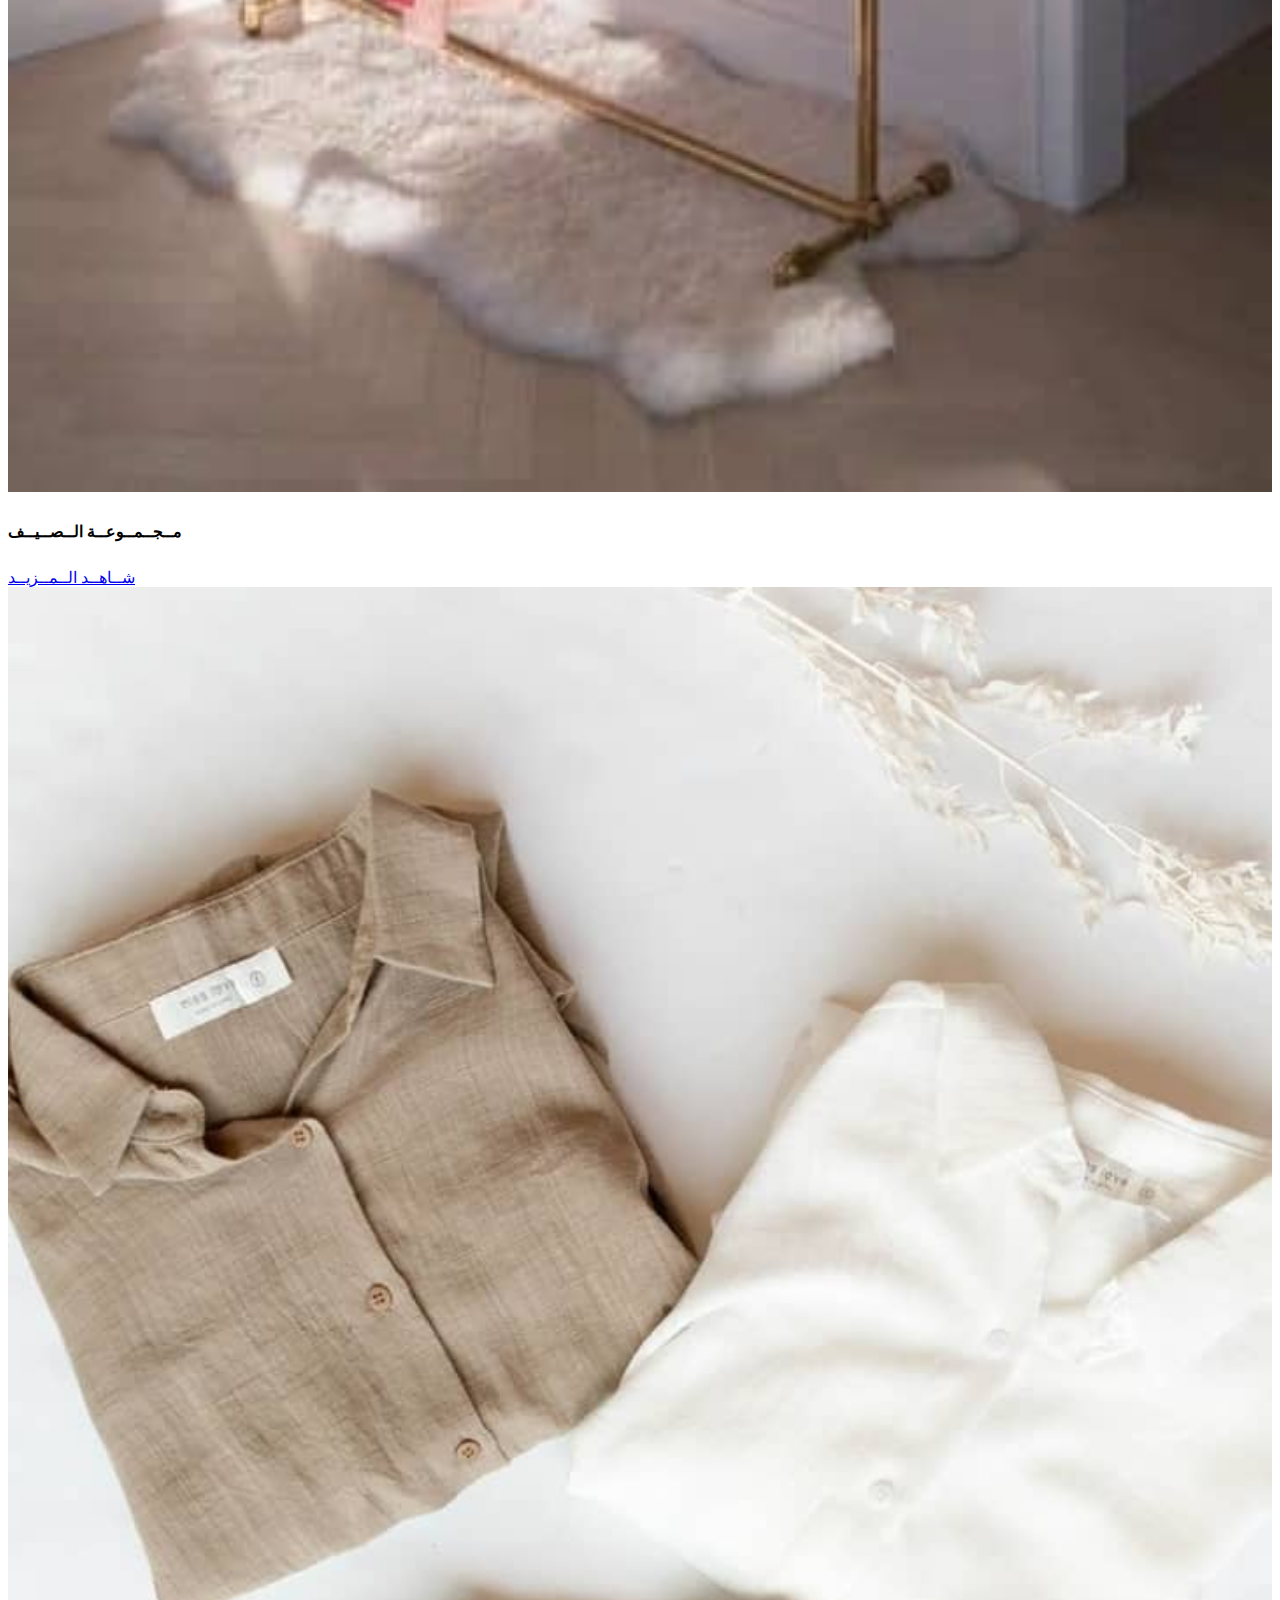
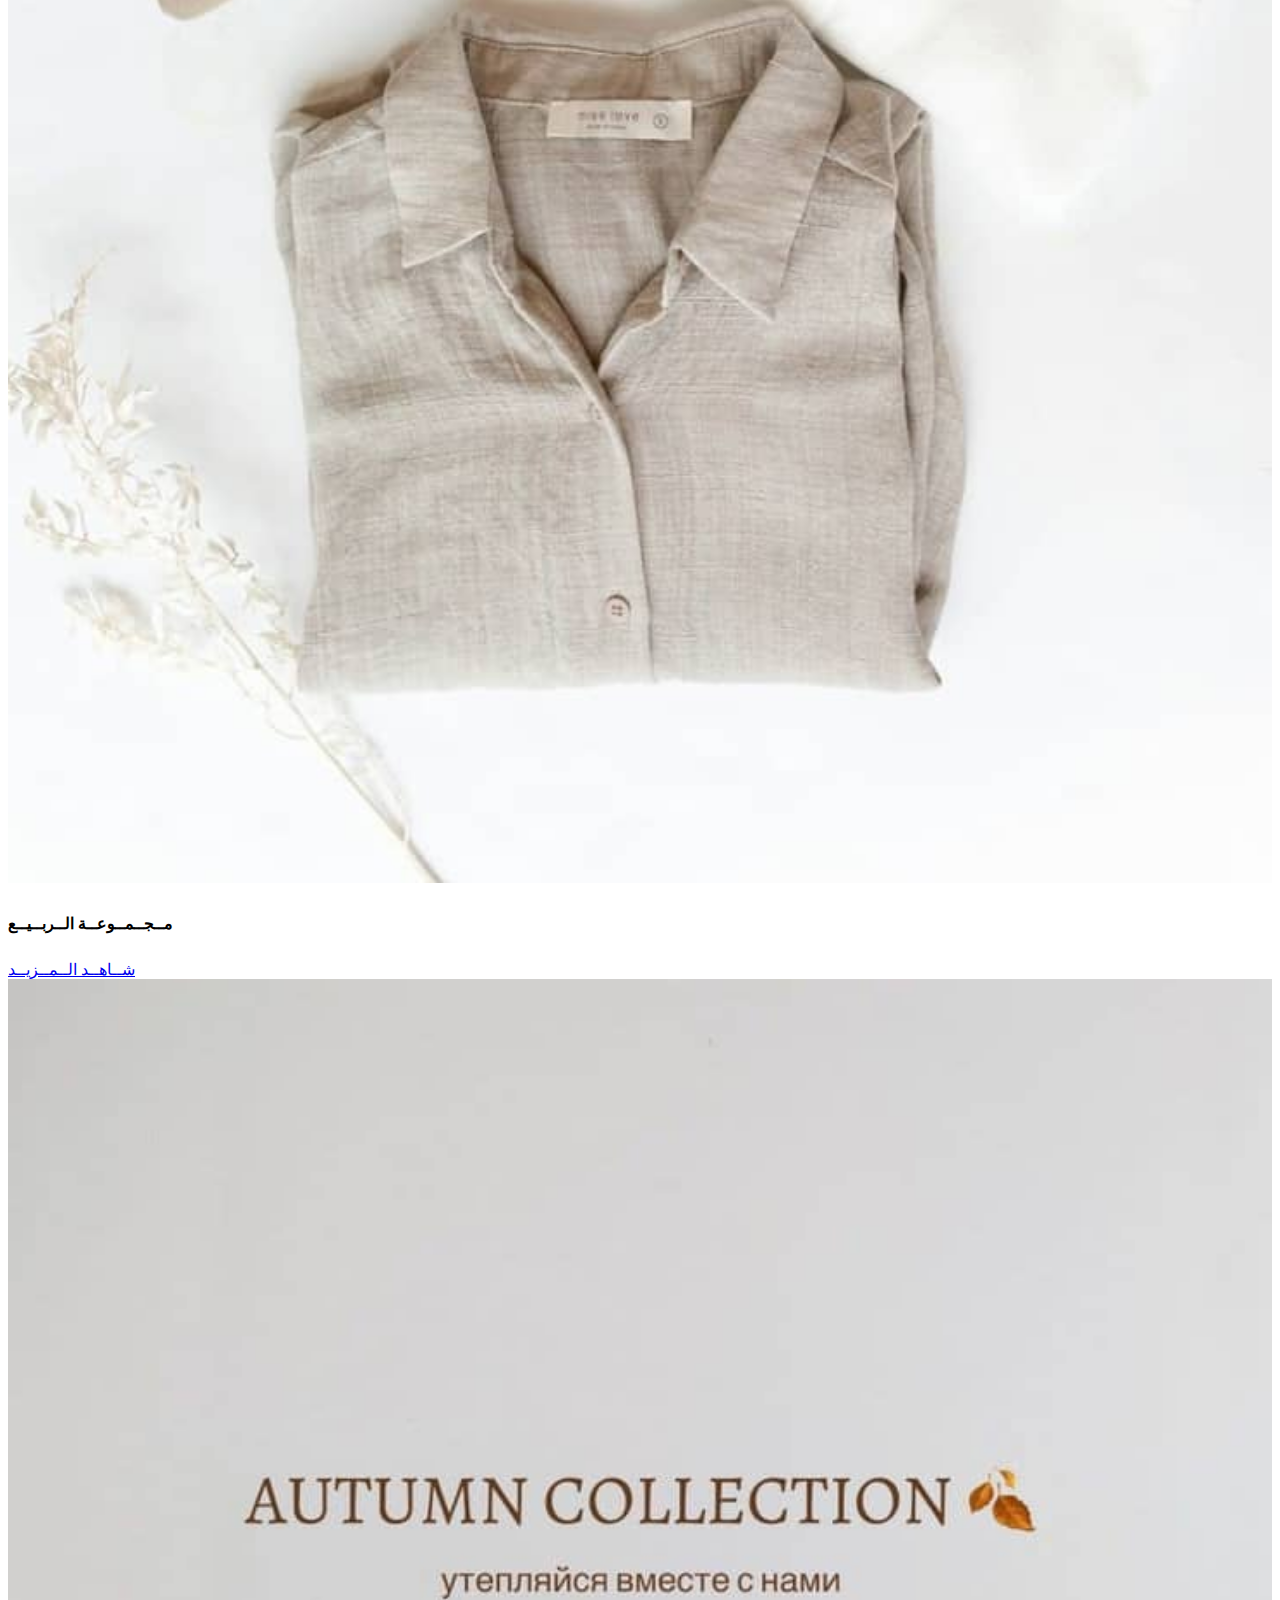
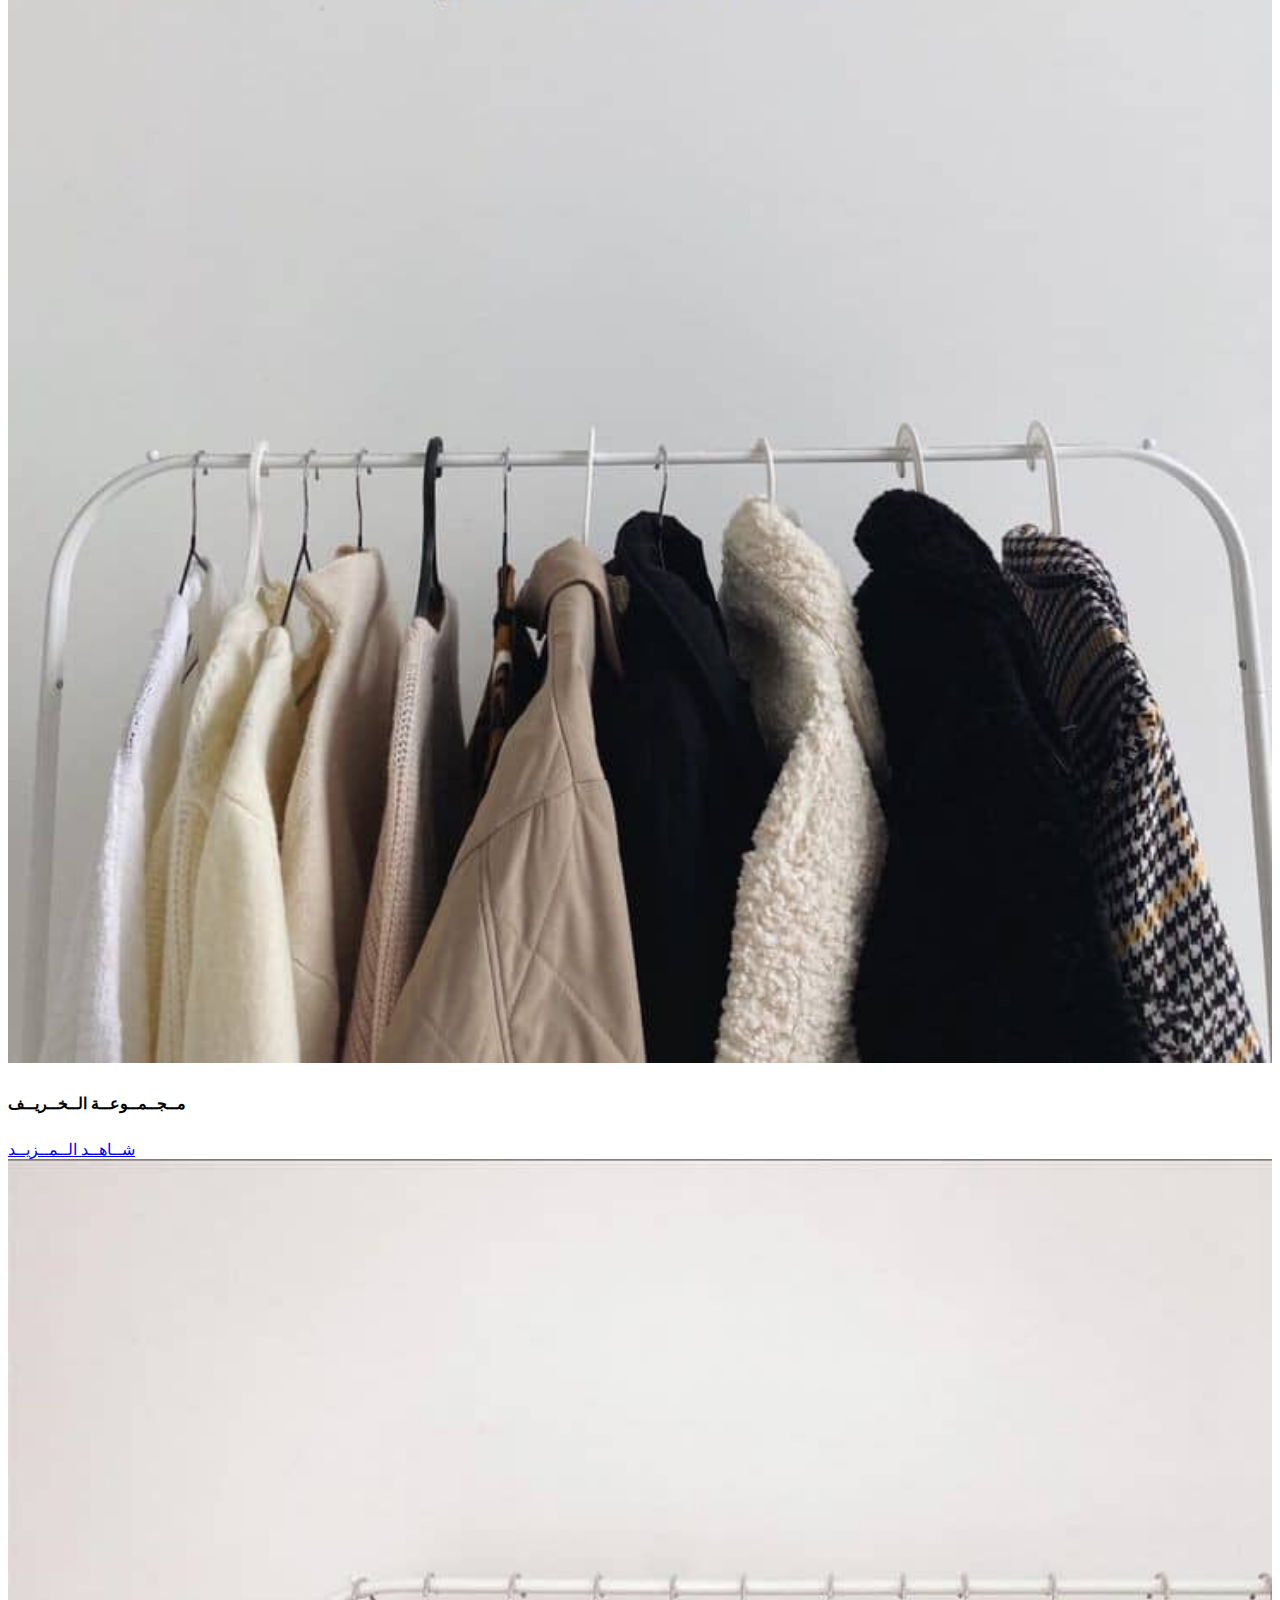
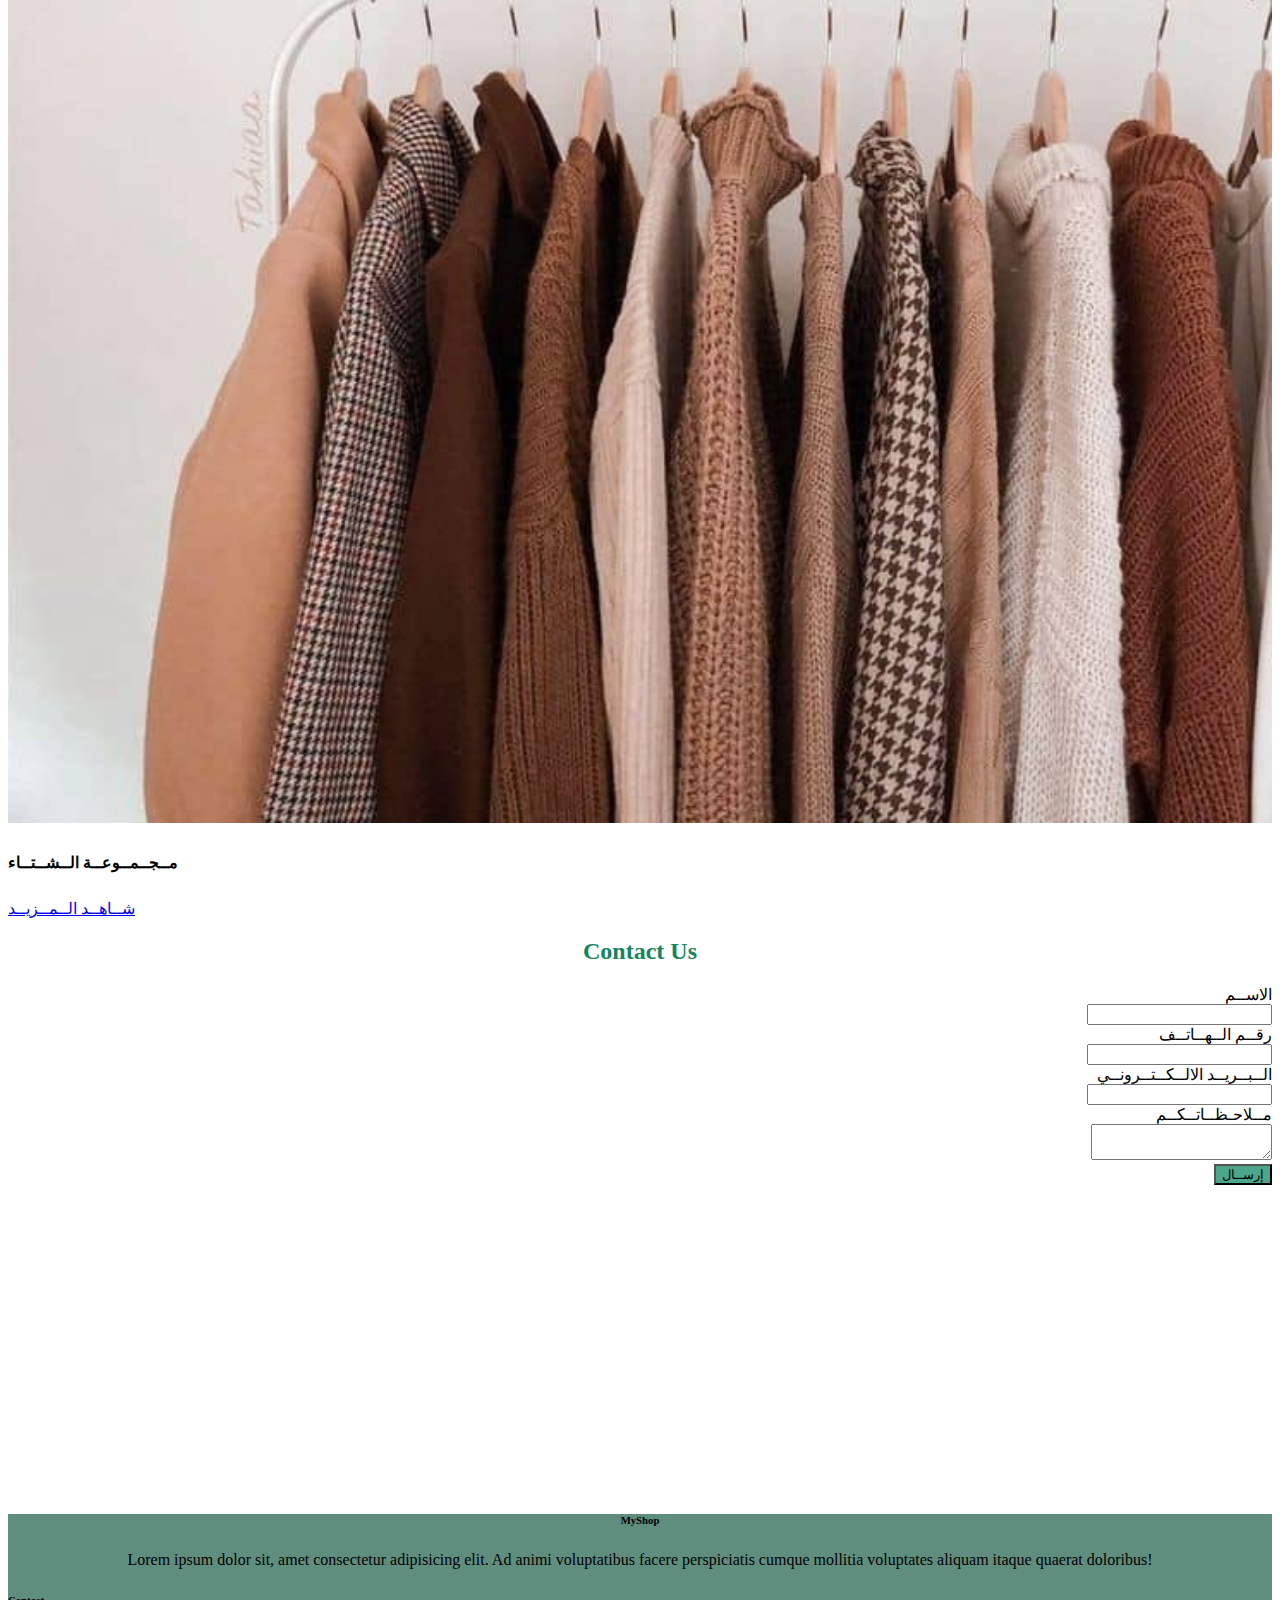
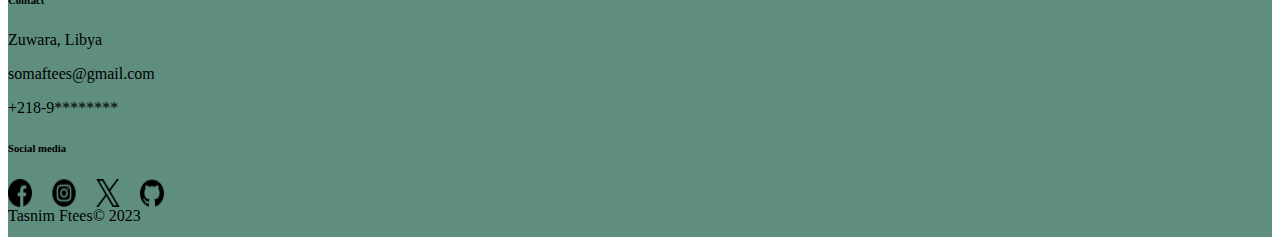
==== commit e6254f1e: "Update index.html" ====
--- a/index.html
+++ b/index.html
@@ -42,7 +42,7 @@
         <div class="col-md-4">
           <div class="navbar-nav">
             <ul class="navbar-menu" id="navbar-menu">
-              <li> <a class="nav-link" href="shop.html" style="font-weight:800; color:#c3efe3;">تــســوق</a></li>
+              <li><a class="nav-link" href="shop.html" style="font-weight:800; color:#c3efe3;">تــســوق</a></li>
               <li><a class="nav-link" href="about.html" style="font-weight:500; color:#c3efe3;">عــن مــتــجــرنــا</a>
               </li>
               <li><a class="nav-link" href="#contact" style="font-weight:300; color:#c3efe3;">تــواصــل مــعــنــا</a>
@@ -52,14 +52,43 @@
             </ul>
           </div>
         </div>
-        <div class="col-md-3">
-          <form class="d-flex" id="search-form" class="form-inline">
-            <input class="form-control me-2" id="search-input" type="text" style="text-align: center;"
-              placeholder="بــحــث" aria-label="بــحــث">
-            <button class="btn btn-outline-light" id="search-button" style="background: #4ca68b"
-              type="submit">بــحــث</button>
-          </form>
-        </div>
+        <div class="col-md-1">
+          <img src="image/search.png" style="margin-left: 150px;">
+        </div>
+        <div class="col-md-2">
+          <div class="search-box">
+            <input type="text" placeholder="Search" onkeyup="search()" oninput="search()" class="search-input" style="width: 100%; height: 1px solid; border: 1px solid #ccc; border-color: rgb(253, 253, 253); align-items: center; outline: none; padding: 5px; border-radius: 3px; display: flex; flex-direction: row;">
+          </div>
+          <div class="product-list" style="display: none; padding: 20px 0;">
+            <div class="product-detail" style="font-size: 20px;">
+              <a href="win.html">مجموعة الشتاء</a>
+            </div>
+            <div class="product-detail" style="font-size: 20px;">
+              <a href="summer.html">مجموعة الصيف</a>
+            </div>
+            <div class="product-detail" style="font-size: 20px;">
+              <a href="aut.html">مجموعة الخريف</a>
+            </div>
+            <div class="product-detail" style="font-size: 20px;">
+              <a href="spring.html">مجموعة الربيع</a>
+            </div>
+            <div class="product-detail" style="font-size: 20px;">
+              <a href="index.html #sale"> تخفيضات</a>
+            </div>
+            <div class="product-detail" style="font-size: 20px;">
+              <a href="index.html #contact"> تواصل معنا</a>
+            </div>
+            <div class="product-detail" style="font-size: 20px;">
+              <a href="shop.html"> تسوق</a>
+            </div>
+            <div class="product-detail" style="font-size: 20px;">
+              <a href="login.html"> تسجيل الدخول</a>
+            </div>
+            <div class="product-detail" style="font-size: 20px;">
+              <a href="about.html"> عن متجرنا </a>
+            </div>
+          </div>
+      </div>
       </div>
     </nav>
   </div>
@@ -115,6 +144,7 @@
 
   <!--SALE section-->
   <div class="container">
+    <div id="sale"></div>
     <div class="card-group">
       <div class="card">
         <img src="image\s10.jpeg" class="card-img-top" width="75px" height="300px" alt="...">
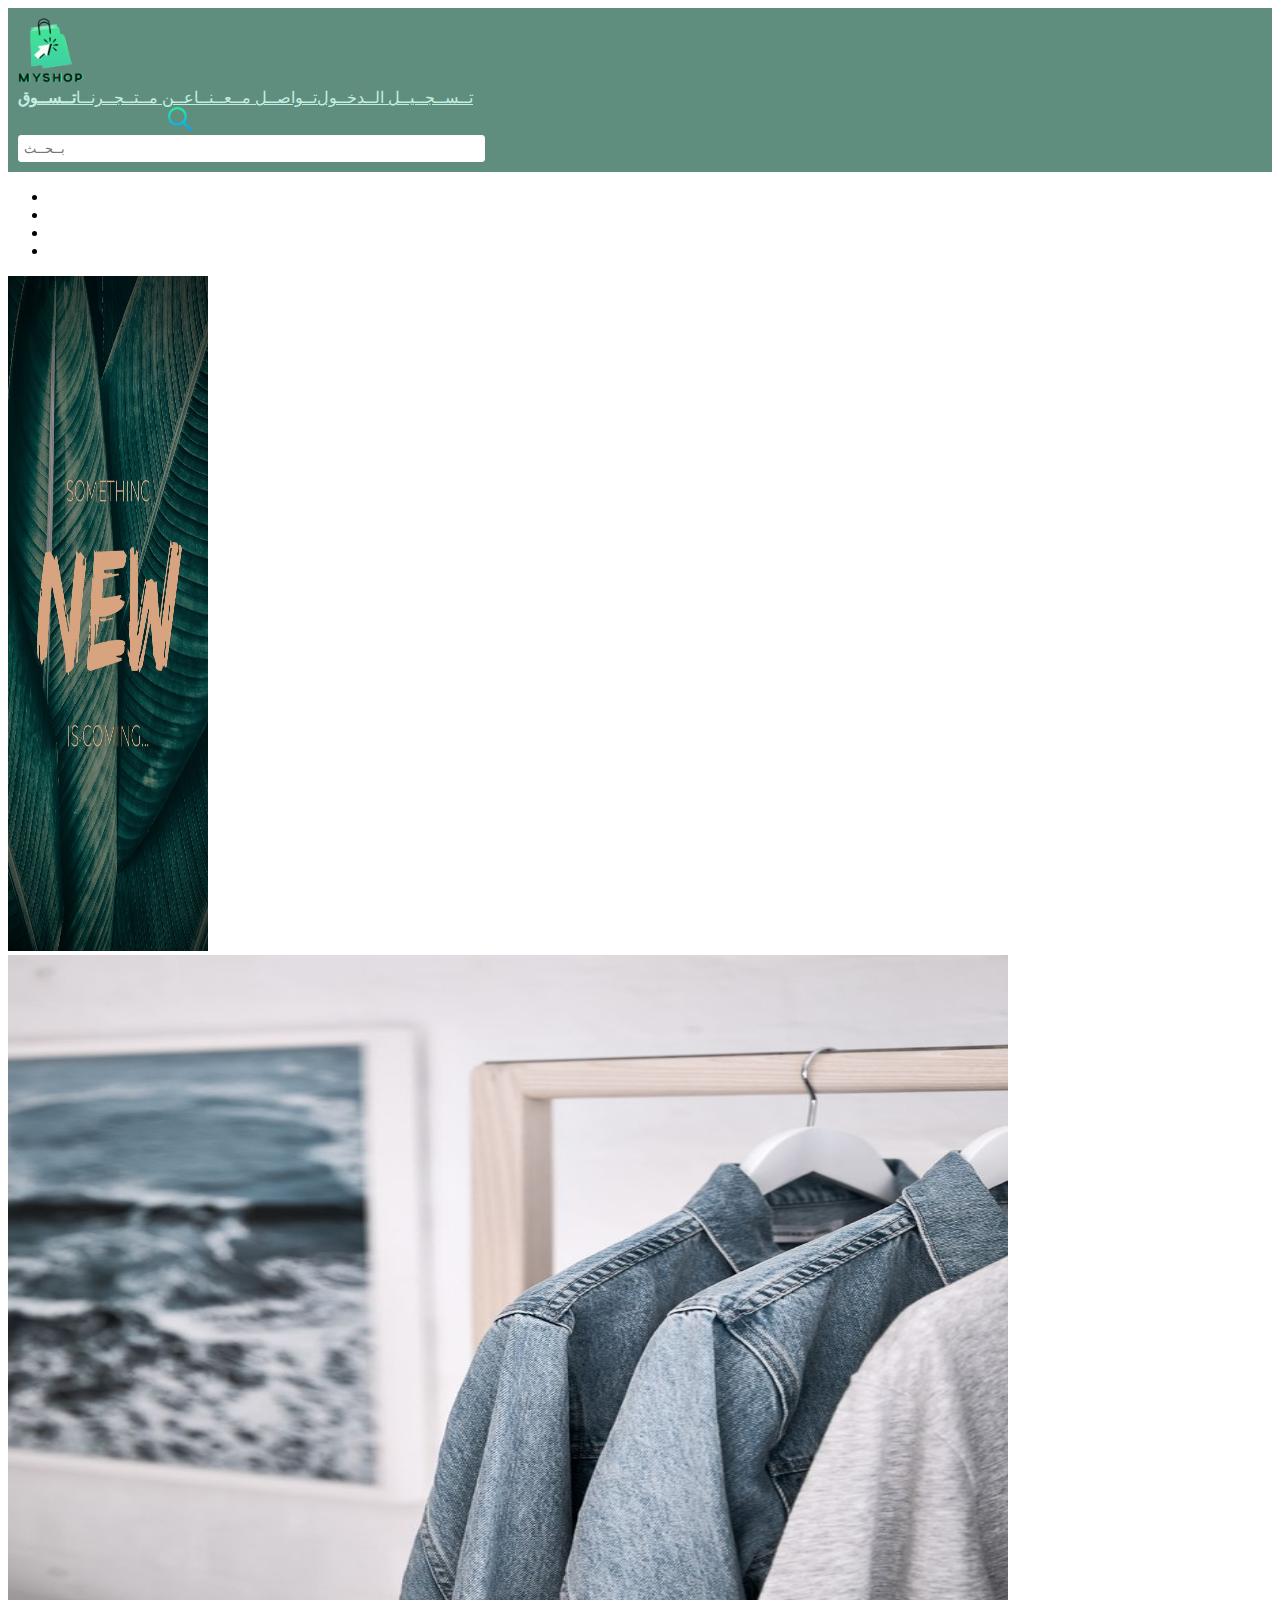
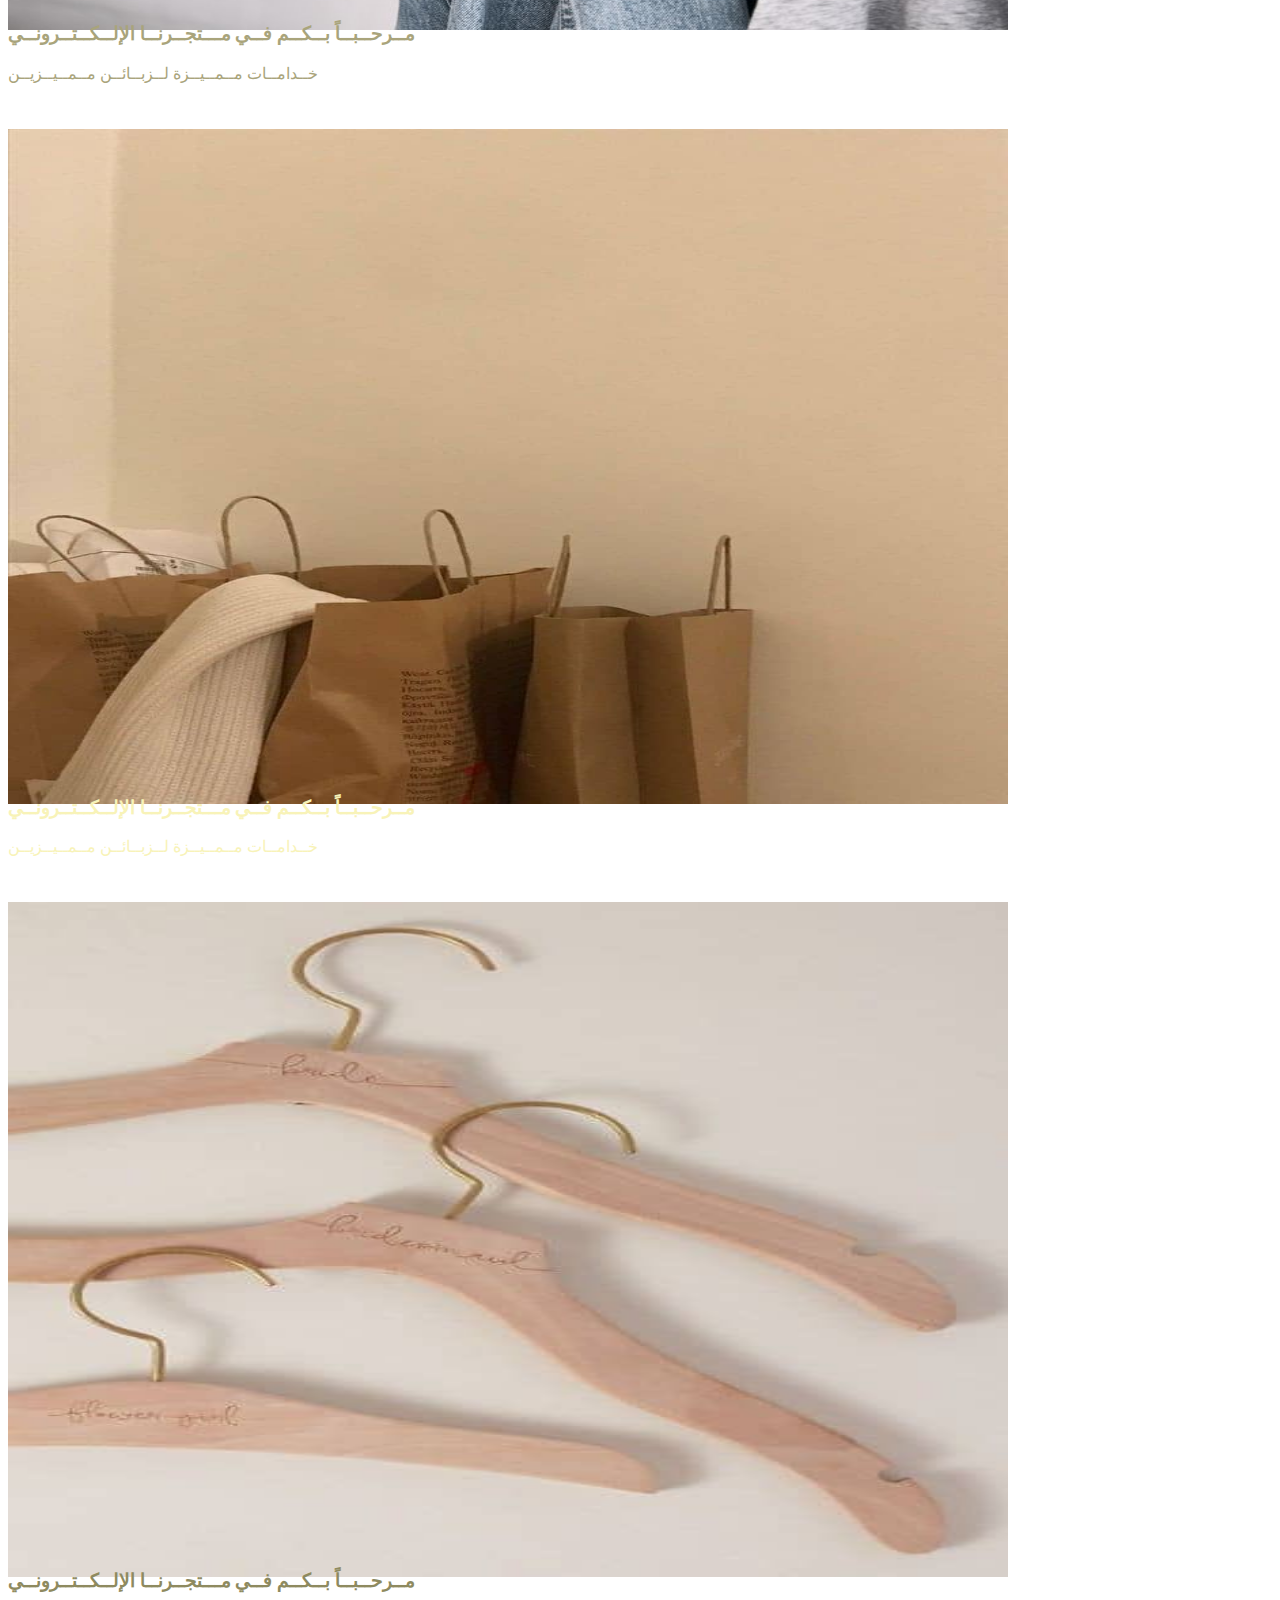
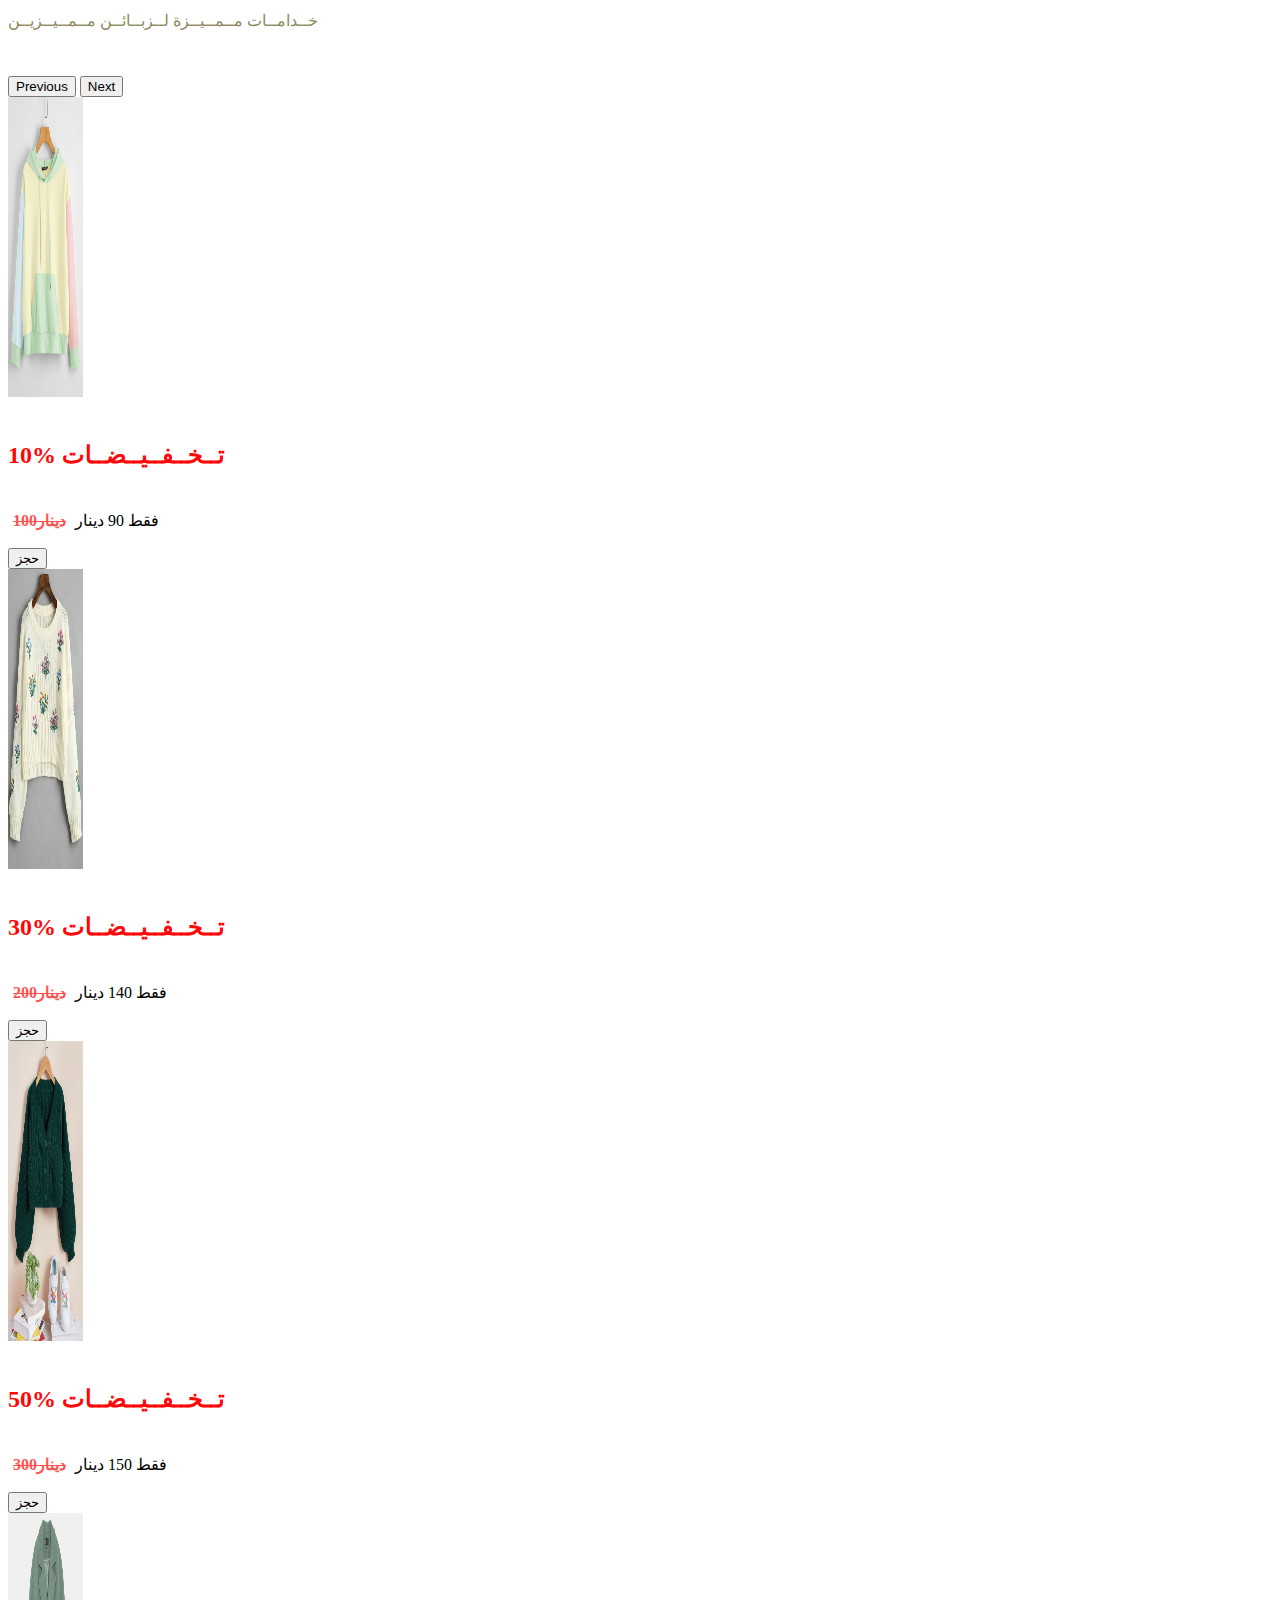
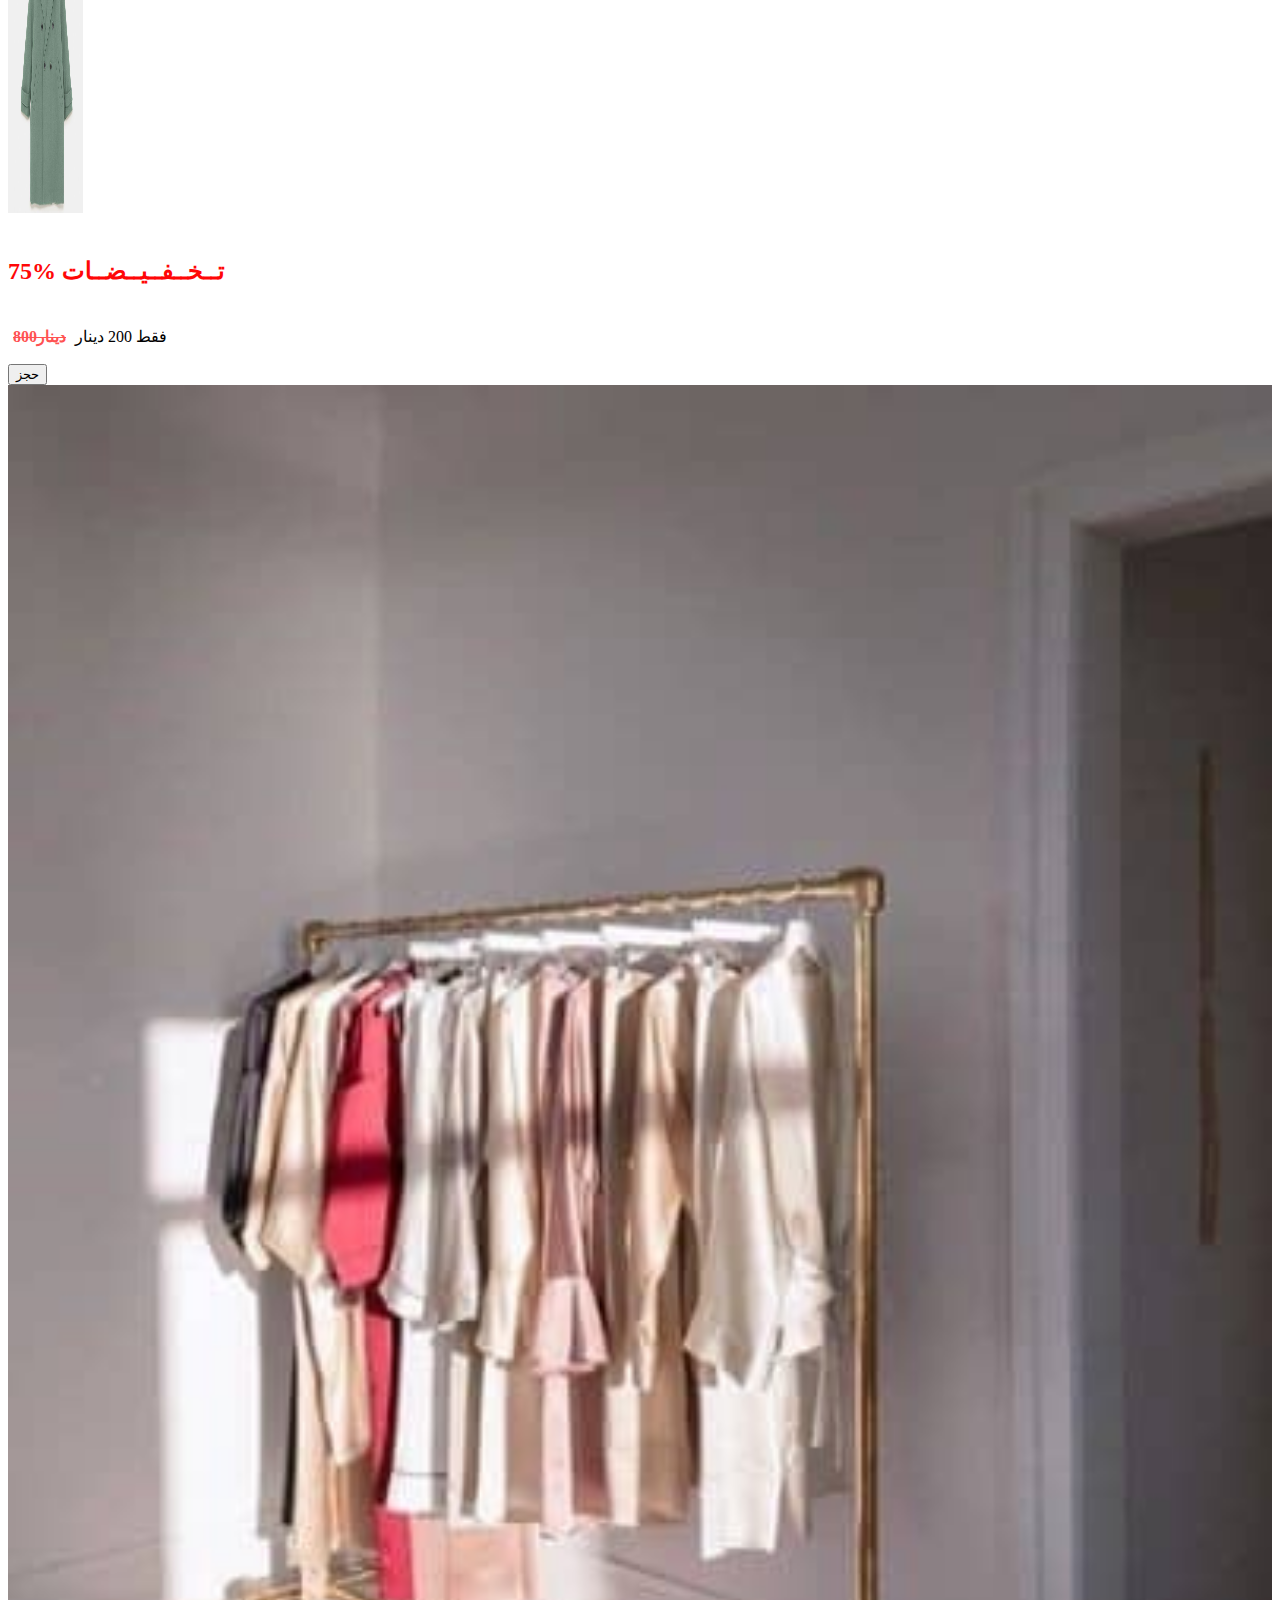
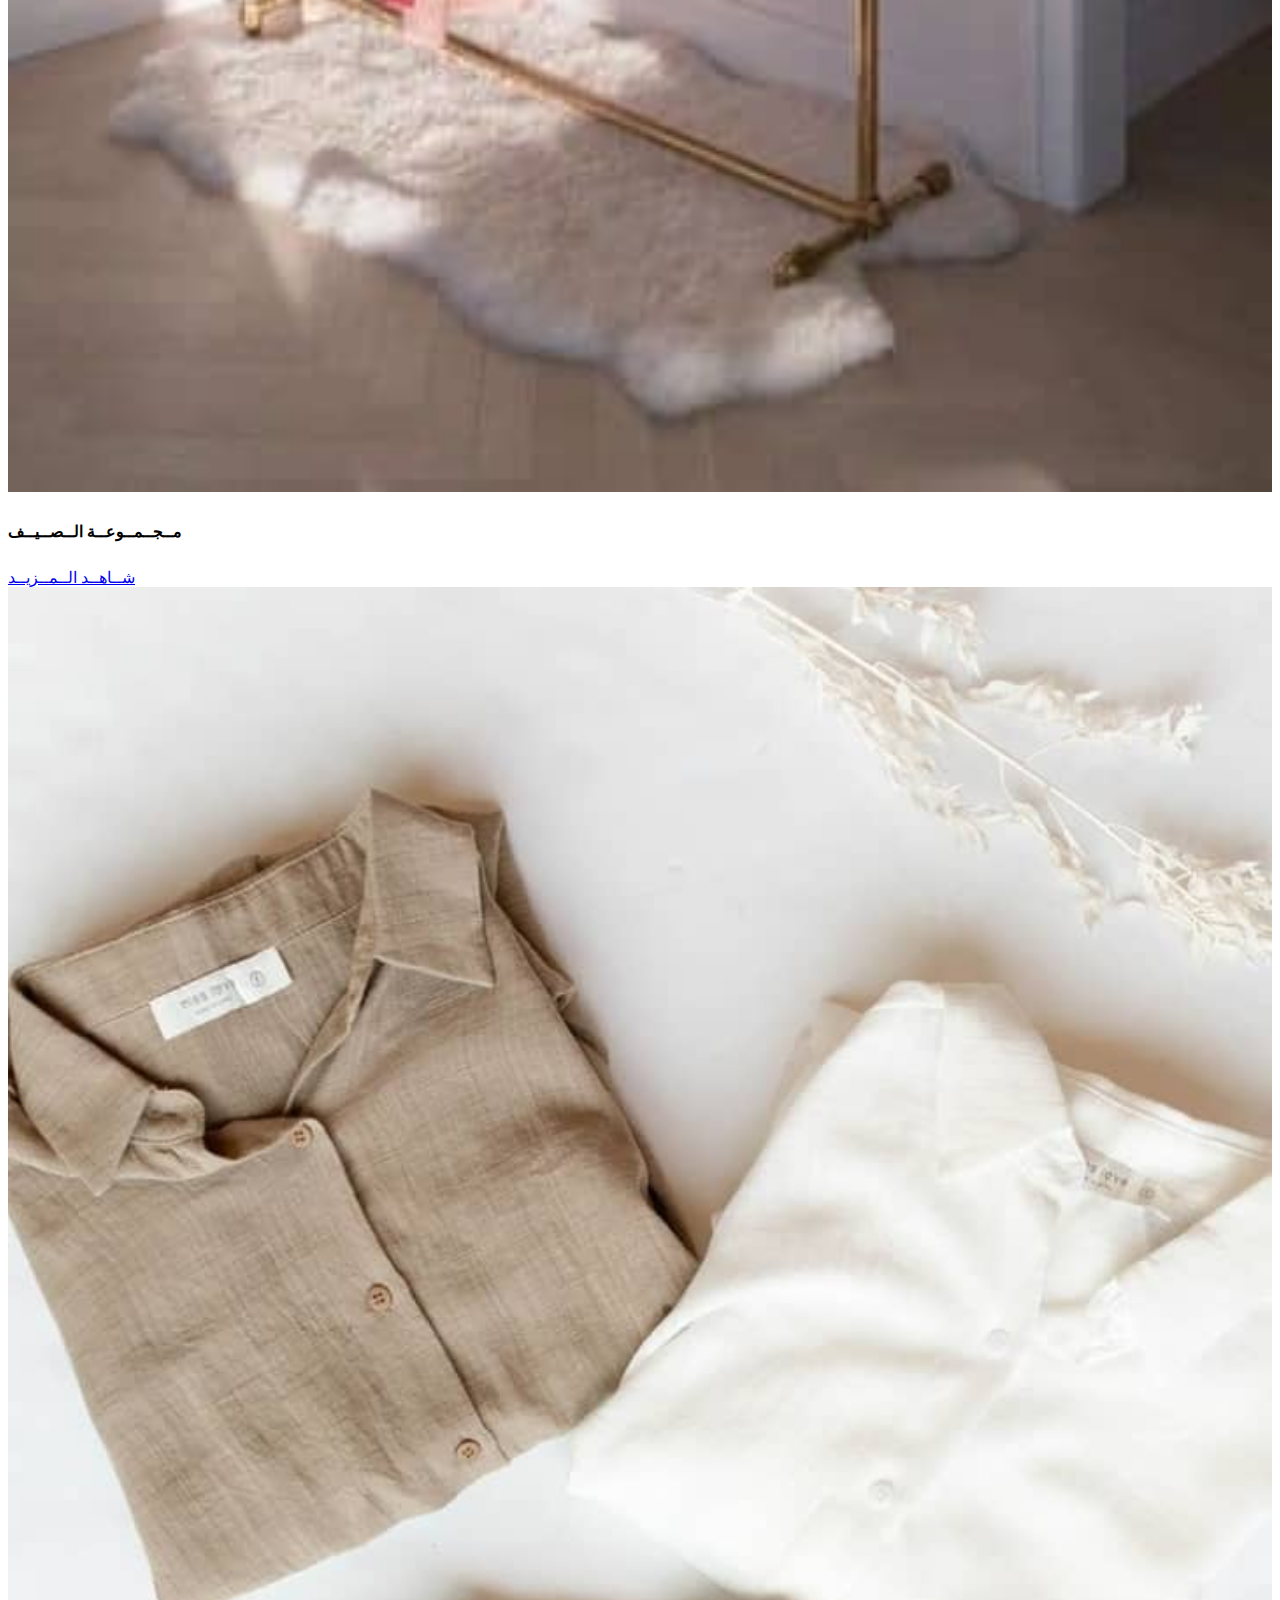
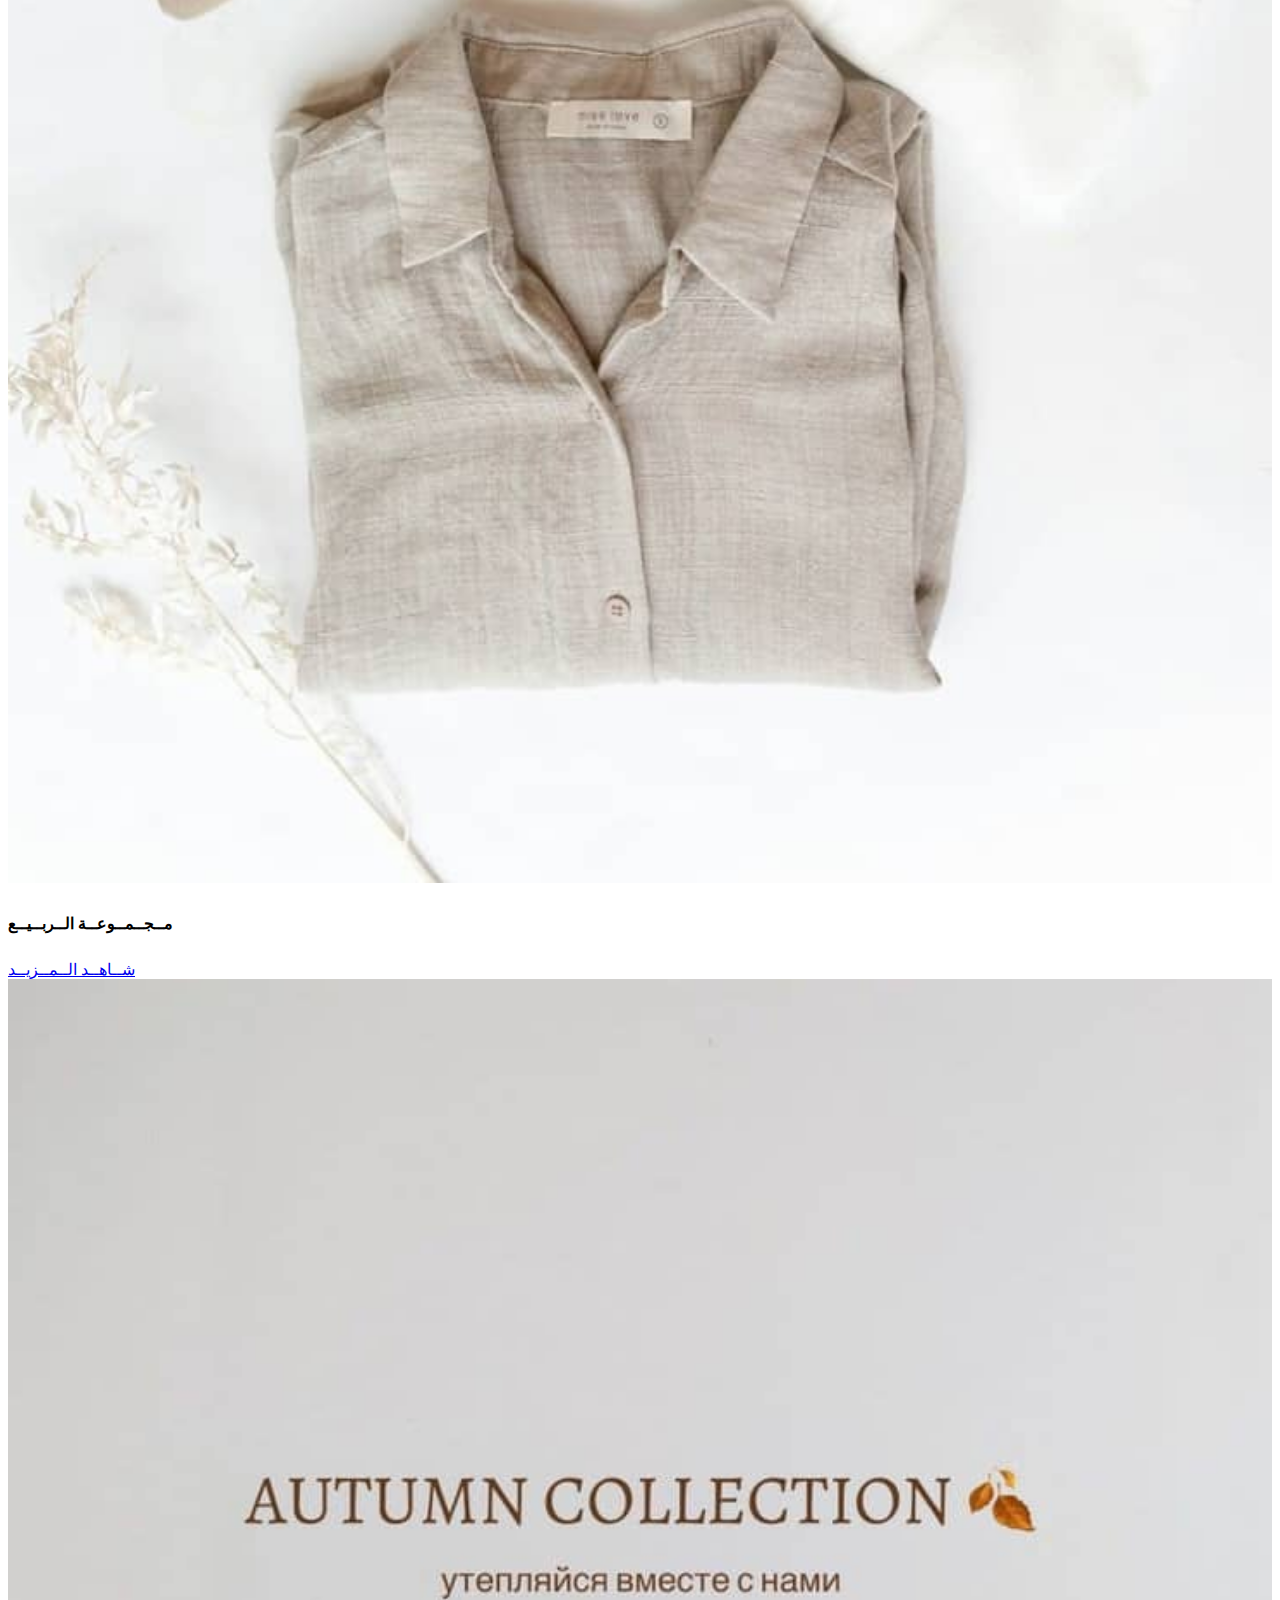
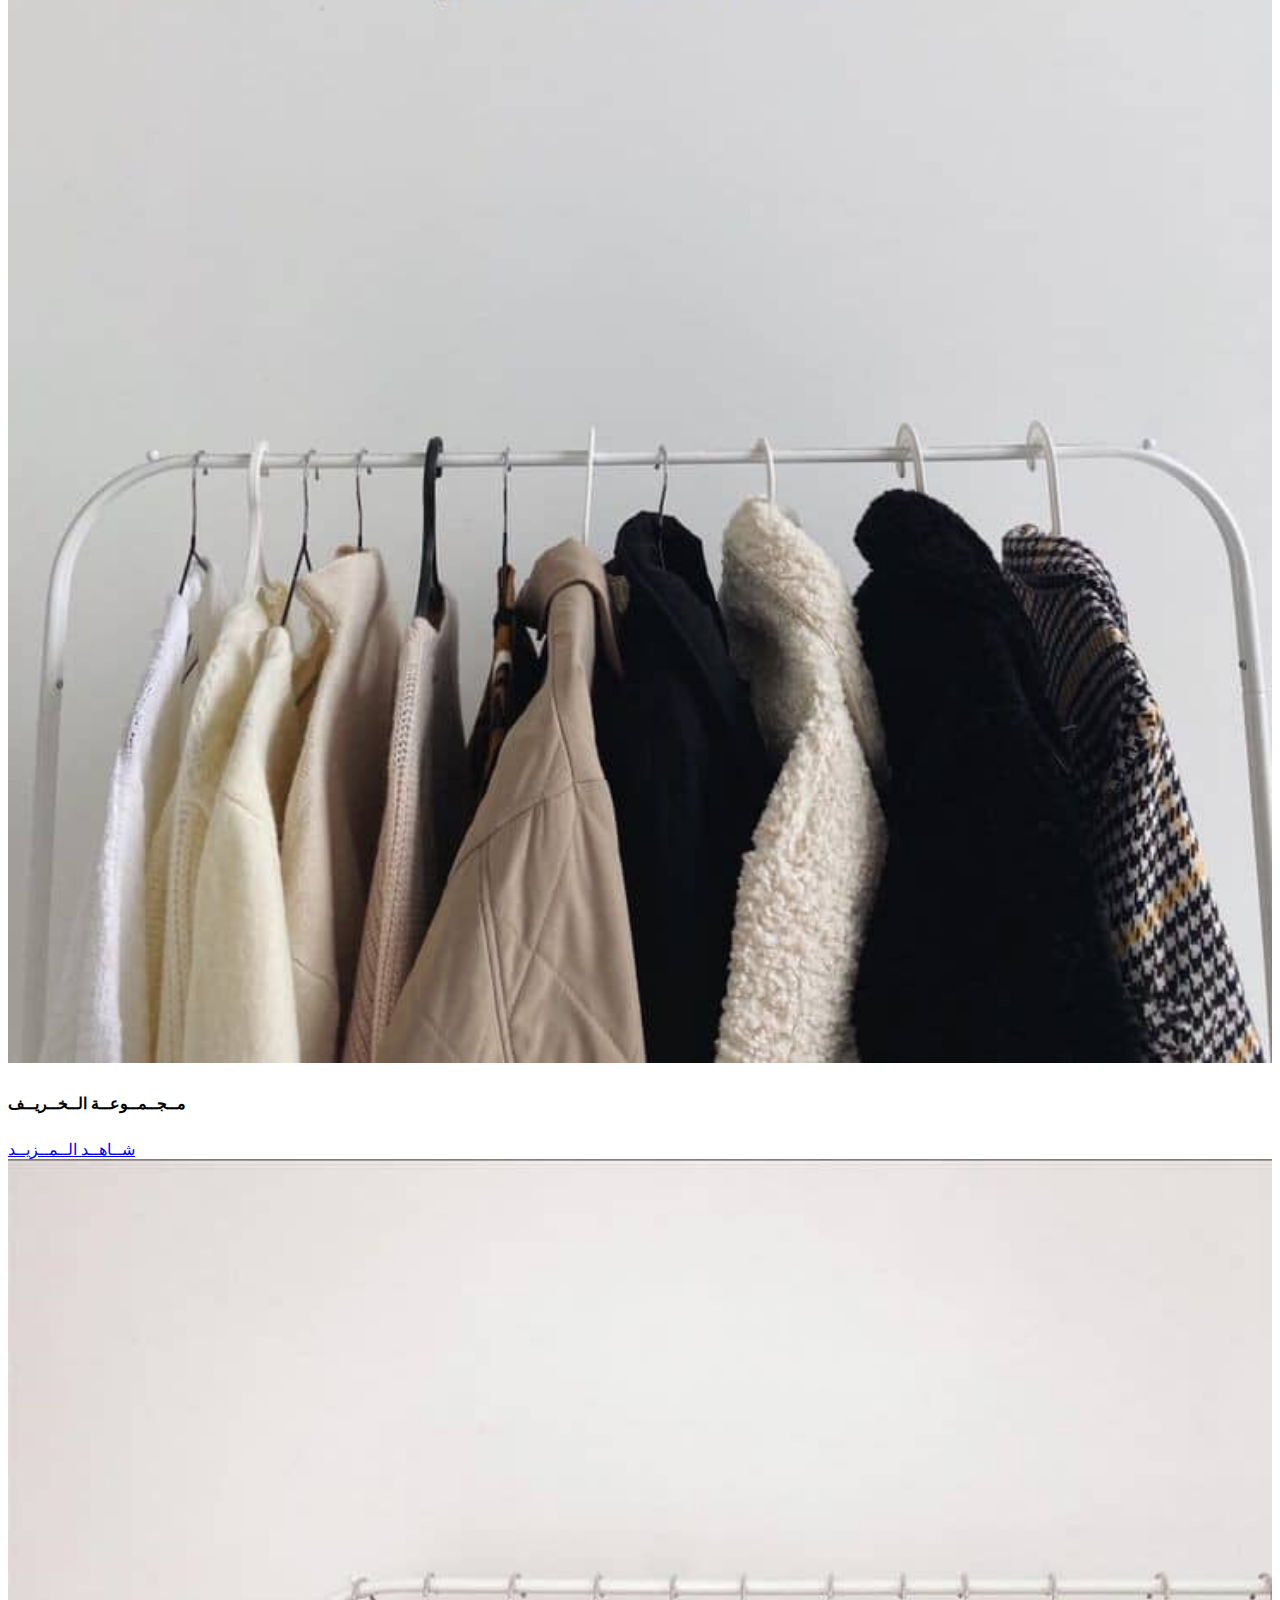
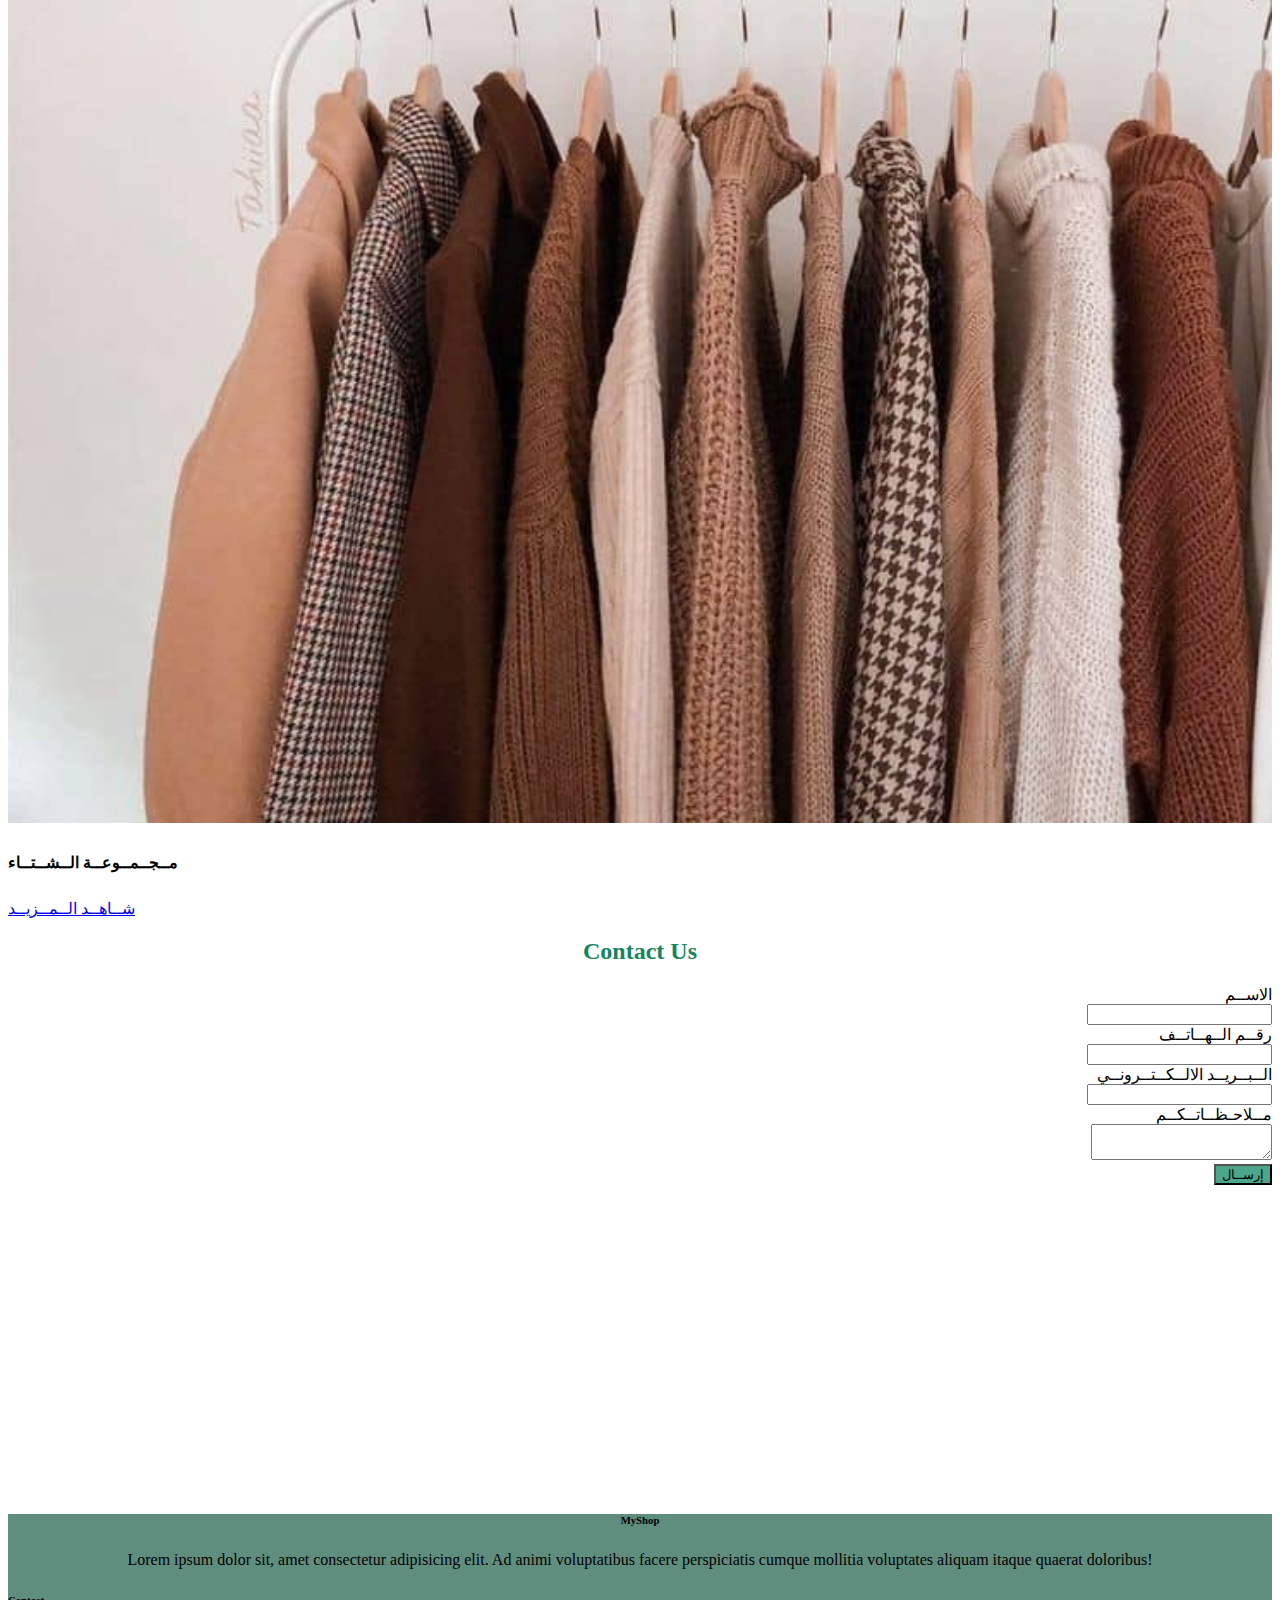
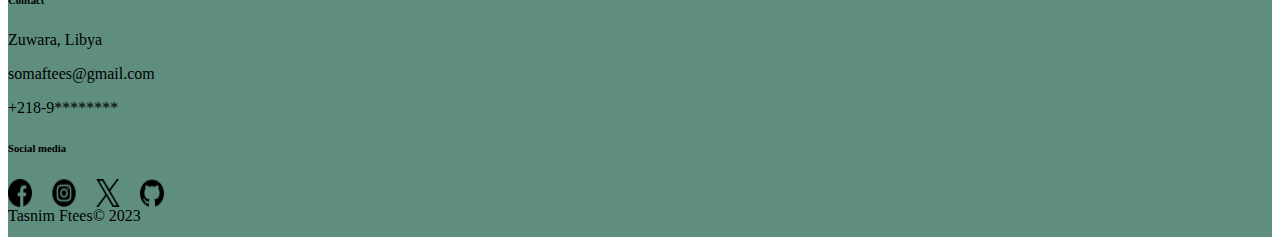
==== commit 2fa0560f: "Update index.html" ====
--- a/index.html
+++ b/index.html
@@ -57,7 +57,7 @@
         </div>
         <div class="col-md-2">
           <div class="search-box">
-            <input type="text" placeholder="Search" onkeyup="search()" oninput="search()" class="search-input" style="width: 100%; height: 1px solid; border: 1px solid #ccc; border-color: rgb(253, 253, 253); align-items: center; outline: none; padding: 5px; border-radius: 3px; display: flex; flex-direction: row;">
+            <input type="text" placeholder="بــحــث" onkeyup="search()" oninput="search()" class="search-input" style="width: 100%; height: 1px solid; border: 1px solid #ccc; border-color: rgb(253, 253, 253); align-items: center; outline: none; padding: 5px; border-radius: 3px; display: flex; flex-direction: row;">
           </div>
           <div class="product-list" style="display: none; padding: 20px 0;">
             <div class="product-detail" style="font-size: 20px;">
